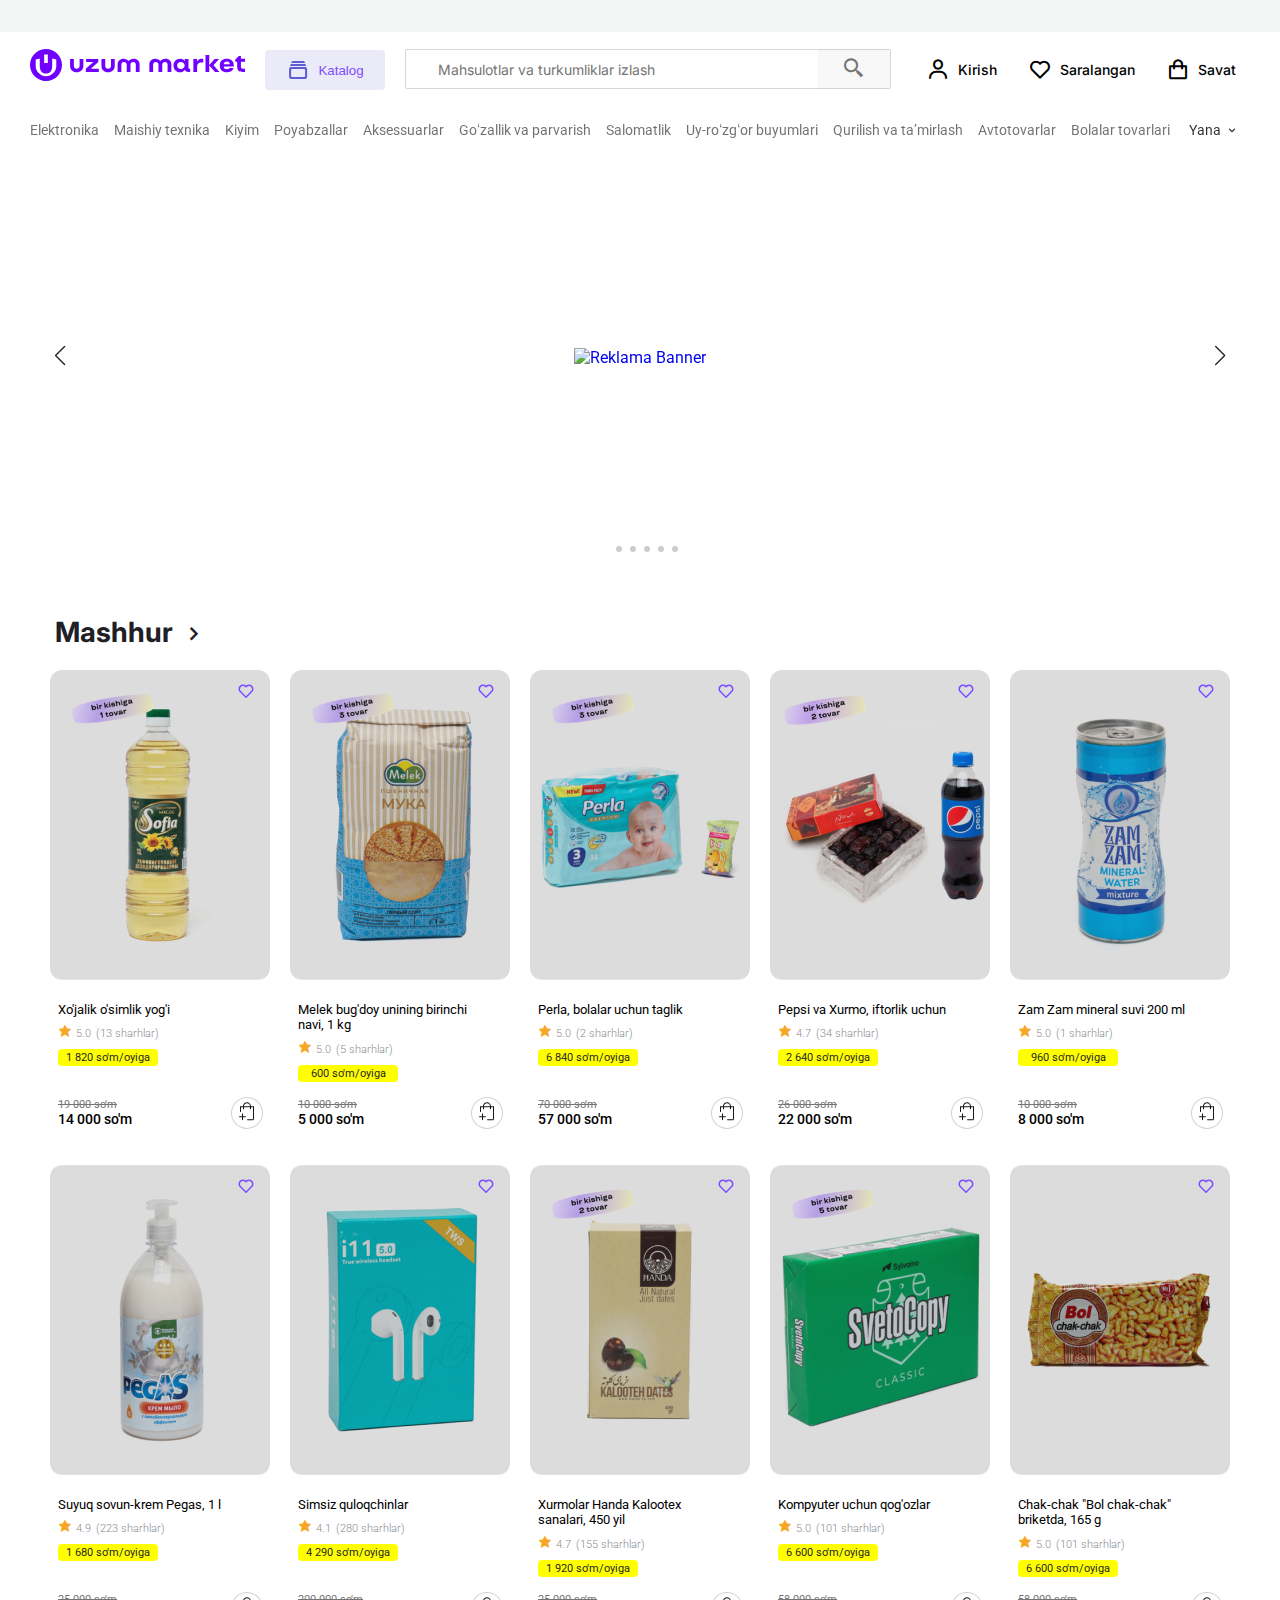
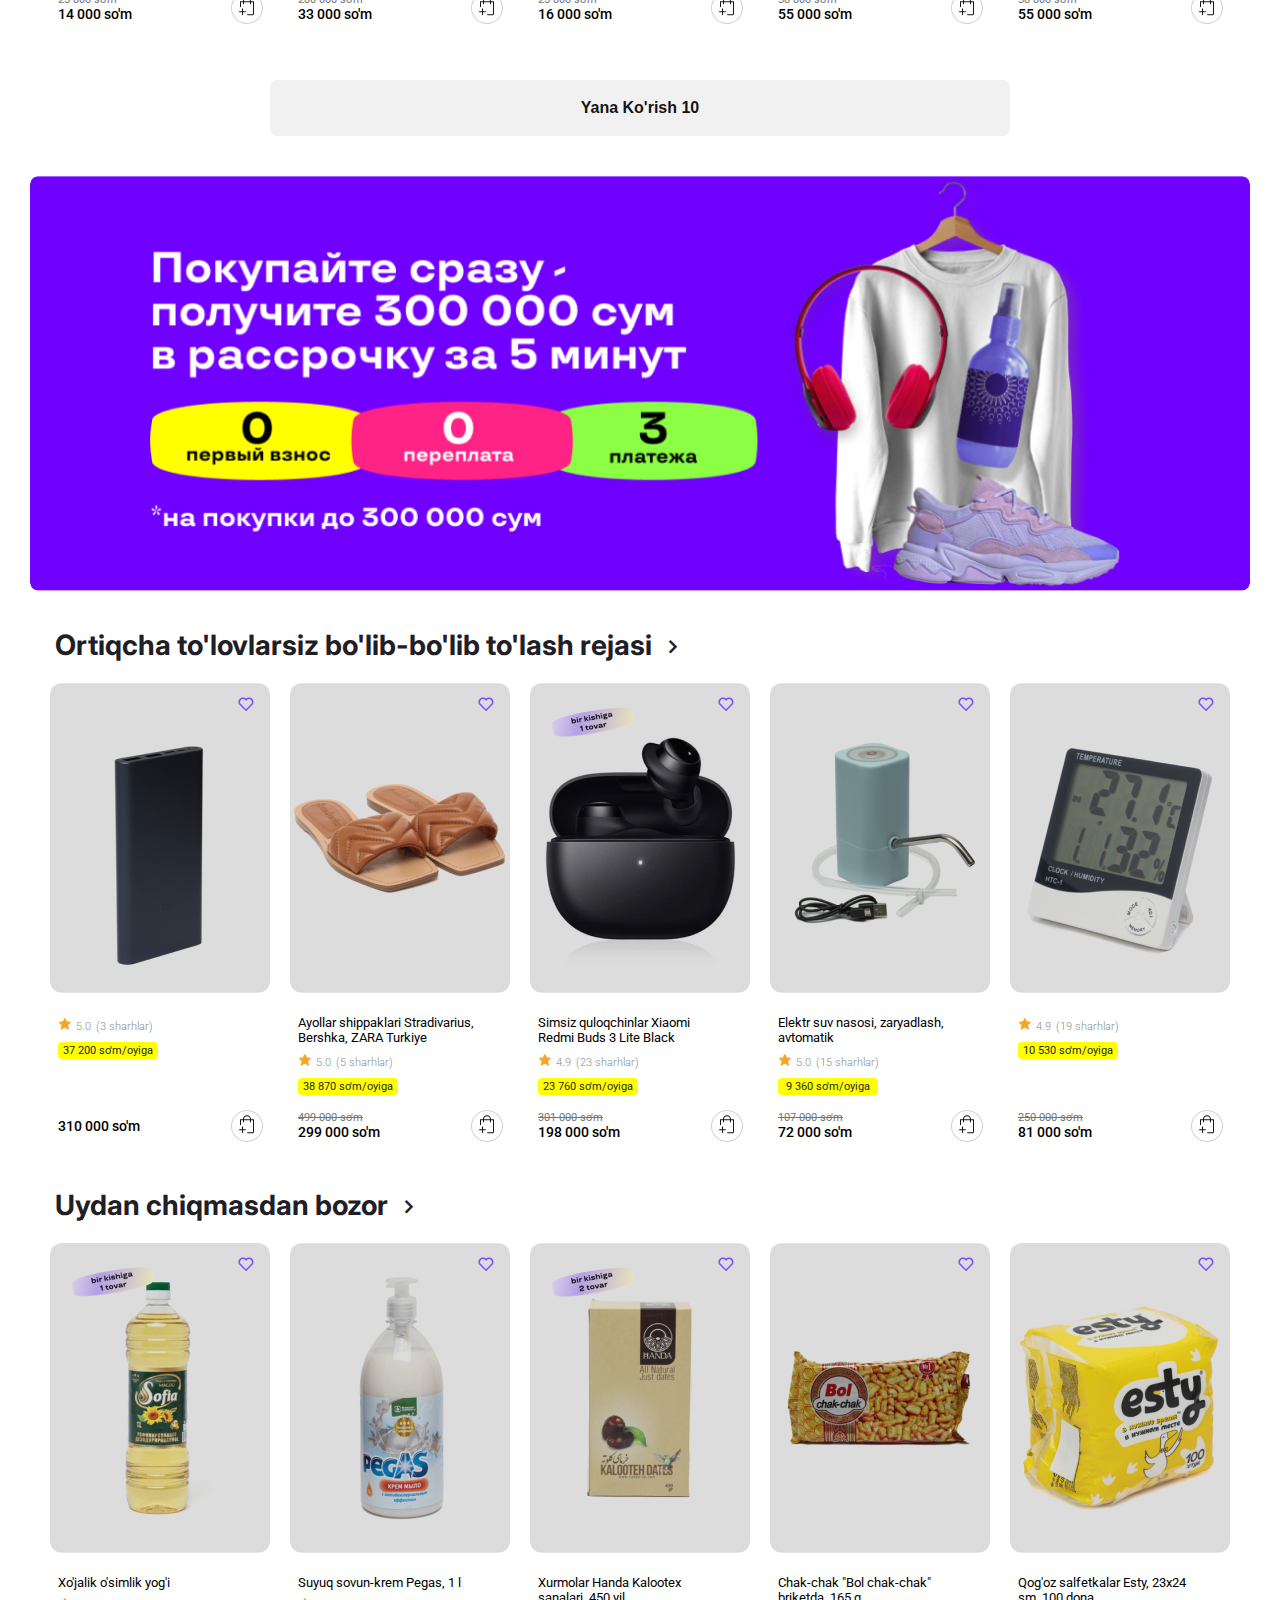
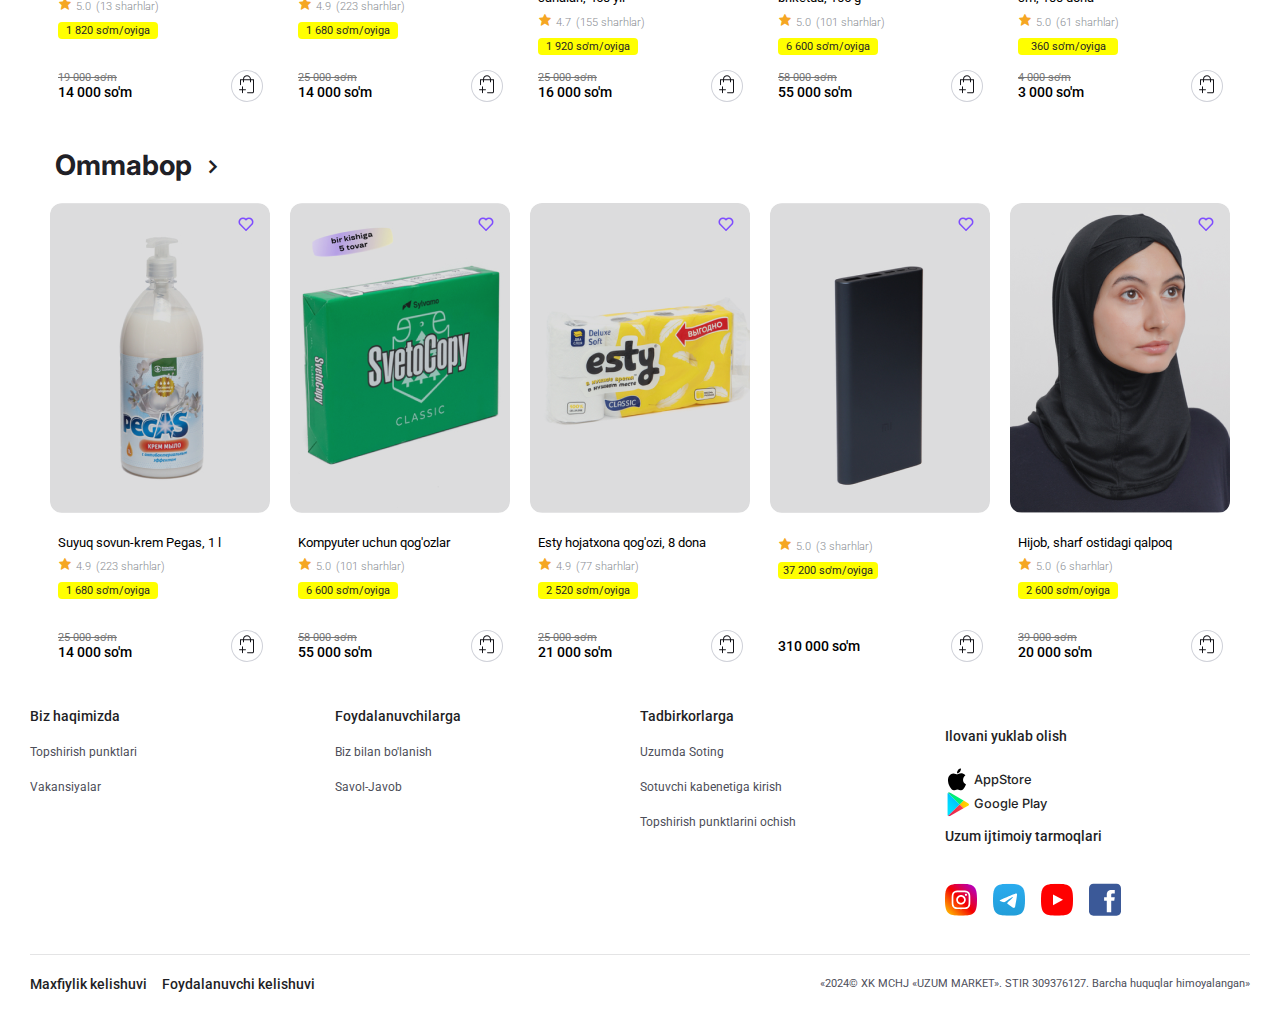
==== index.html @ 47f505bb "karzinka qismi qilinmoqda" ====
<!DOCTYPE html>
<html lang="en">

<head>
    <meta charset="UTF-8">
    <meta name="viewport" content="width=device-width, initial-scale=1.0">
    <title>Uzum Market</title>
    <link href='https://unpkg.com/boxicons@2.1.4/css/boxicons.min.css' rel='stylesheet'>
    <link rel="stylesheet" href="https://unpkg.com/swiper/swiper-bundle.min.css">
    <link rel="stylesheet" href="./styles/main.css">
    <link rel="stylesheet" href="./styles/media.css">
</head>

<body>

    <!-- Header Section -->
    <header>
        <div class="popus-container" id="popus-container"></div>
        <div class="header-top"></div>
        <div class="uzum">
            <div class="uzumlogo-box">
                <svg width="32" height="32" viewBox="0 0 32 32" fill="none" xmlns="http://www.w3.org/2000/svg">
                    <path
                        d="M31.9896 16.0053C31.9889 19.1704 31.0498 22.2643 29.2912 24.8955C27.5326 27.5268 25.0334 29.5772 22.1098 30.7875C19.1861 31.9978 15.9693 32.3135 12.8663 31.6949C9.76323 31.0762 6.91329 29.5508 4.67692 27.3117C2.44055 25.0726 0.918218 22.2204 0.302472 19.1158C-0.313274 16.0111 0.00522363 12.7936 1.21768 9.87001C2.43014 6.94646 4.4821 4.44826 7.11402 2.6914C9.74594 0.934529 12.8396 -0.00208978 16.0037 3.5011e-06C18.1047 -0.000924639 20.1854 0.412484 22.1266 1.21658C24.0679 2.02068 25.8316 3.1997 27.317 4.68621C28.8023 6.17271 29.9802 7.93754 30.7831 9.87977C31.5861 11.822 31.9985 13.9035 31.9966 16.0053H31.9896ZM17.8304 5.5597C17.2309 5.50326 16.6173 5.47856 15.9966 5.47856C15.3759 5.47856 14.7658 5.50326 14.1663 5.5597V14.0933H17.8304V5.5597ZM26.2942 10.5338C24.9588 10.0949 23.5942 9.7507 22.2104 9.5037V16.672C22.2104 21.8296 20.0239 24.5424 15.9931 24.5424C11.9622 24.5424 9.78284 21.8296 9.78284 16.672V9.5037C8.39803 9.75113 7.03226 10.0953 5.69556 10.5338V16.7108C5.67024 18.0799 5.91792 19.4402 6.42414 20.7124C6.93035 21.9845 7.68495 23.143 8.64384 24.1201C9.60273 25.0973 10.7467 25.8734 12.0088 26.4033C13.271 26.9331 14.6261 27.206 15.9949 27.206C17.3637 27.206 18.7187 26.9331 19.9809 26.4033C21.2431 25.8734 22.387 25.0973 23.3459 24.1201C24.3048 23.143 25.0594 21.9845 25.5656 20.7124C26.0718 19.4402 26.3195 18.0799 26.2942 16.7108V10.5338Z"
                        fill="#7000FF" />
                </svg>
            </div>
            <div class="uzum-mobile-text-box">
                <h3 class="mobile__title">Uzum Market</h3>
                <p class="mobile__text">Ilovani yuklab olish</p>
            </div>
            <a class="mobile__link" href="#">
                Yuklab Olish
            </a>
            <p></p>
        </div>
        <nav class="navbarBox page__size" id="navbarBox">
            <div class="nav__wrapper">
                <div class="uzumLogo">
                    <a href="./index.html">
                        <svg width="215" height="32" viewBox="0 0 215 32" fill="none"
                            xmlns="http://www.w3.org/2000/svg">
                            <g clip-path="url(#clip0_1_6827)">
                                <mask id="mask0_1_6827" style="mask-type:luminance" maskUnits="userSpaceOnUse" x="0"
                                    y="0" width="215" height="32">
                                    <path d="M215 0H0V32H215V0Z" fill="white" />
                                </mask>
                                <g mask="url(#mask0_1_6827)">
                                    <path
                                        d="M184.63 9.9482H189.047L183.466 16.2628L189.509 22.9514H185.081L179.25 16.5839V22.9514H175.5V5.92307H179.25V16.0406L184.63 9.9482Z"
                                        fill="#7000FF" />
                                    <path
                                        d="M167.097 12.7422V9.94467H163.347V22.9479H167.097V17.2047C167.097 14.9787 168.713 13.55 170.769 13.55H173.221V9.66951H171.38C169.101 9.68009 167.453 11.6133 167.097 12.7422Z"
                                        fill="#7000FF" />
                                    <path fill-rule="evenodd" clip-rule="evenodd"
                                        d="M158.496 9.94467V18.383C158.496 19.5189 158.817 19.7976 159.576 19.7941H160.169V22.9479H158.02C157.307 22.9842 156.603 22.7825 156.017 22.3744C155.431 21.9663 154.998 21.375 154.785 20.6937C153.872 22.3235 151.963 23.2513 149.882 23.2513C145.945 23.2513 143.426 19.847 143.507 16.4322C143.507 13.0561 145.733 9.69067 150.069 9.69067C152.587 9.69067 154.006 10.7913 154.813 11.9943L154.785 9.94467H158.496ZM147.127 16.471C147.127 18.5276 148.732 19.9987 150.848 19.9987C153.05 19.9987 154.641 18.51 154.641 16.471C154.641 14.4319 153.05 12.9891 150.848 12.9891C148.718 12.9891 147.127 14.4143 147.127 16.471Z"
                                        fill="#7000FF" />
                                    <path
                                        d="M130.328 12.1178C131.217 10.6608 133.005 9.6942 135.376 9.6942C139.408 9.6942 141.341 12.2377 141.341 15.388V22.9408H137.591V15.9065C137.591 14.4214 136.73 13.0843 134.928 13.0843C133.125 13.0843 132.236 14.3543 132.236 15.8642V22.962H128.472V15.8748C128.472 14.3649 127.527 13.0949 125.713 13.0949C123.9 13.0949 123.103 14.4214 123.103 15.9171V22.9514H119.353V15.388C119.353 12.2377 121.406 9.6942 125.424 9.6942C127.463 9.6942 129.424 10.6608 130.328 12.1178Z"
                                        fill="#7000FF" />
                                    <path fill-rule="evenodd" clip-rule="evenodd"
                                        d="M196.818 9.6942C192.497 9.6942 189.763 12.1036 189.763 16.4604C189.763 20.8171 192.493 23.2548 196.853 23.2548C203.112 23.2548 203.496 19.0215 203.496 19.0215H199.376C199.376 19.0215 199.058 20.3444 196.857 20.3444C194.458 20.3444 193.717 18.9016 193.717 17.4728H203.736C203.785 17.1386 203.812 16.8016 203.817 16.4639C203.817 12.1036 201.073 9.6942 196.818 9.6942ZM193.77 15.1763C193.77 14.118 194.476 12.6081 196.818 12.6081C199.161 12.6081 199.813 14.118 199.813 15.1763H193.77Z"
                                        fill="#7000FF" />
                                    <path
                                        d="M215 9.70126V12.721L210.915 12.7316V17.3176C210.915 19.1309 211.395 19.6988 212.679 19.6988H215V22.9831H212.679C208.943 22.9831 207.179 21.4486 207.179 17.808V12.7351H205.285V10.5761L208.904 7.12249H210.929V9.70126H215Z"
                                        fill="#7000FF" />
                                    <path
                                        d="M103.623 9.68008C101.249 9.68008 99.4606 10.6467 98.5716 12.1177C97.672 10.6467 95.7106 9.68008 93.6681 9.68008C89.6641 9.68008 87.5969 12.2377 87.5969 15.3879V22.9514H91.3504V15.9171C91.3504 14.4072 92.1441 13.0949 93.9609 13.0949C95.7777 13.0949 96.7301 14.3649 96.7301 15.8748V22.962H100.48V15.8642C100.48 14.3543 101.369 13.0843 103.172 13.0843C104.975 13.0843 105.835 14.4072 105.835 15.9065V22.9408H109.585V15.3879C109.585 12.2377 107.652 9.68008 103.623 9.68008Z"
                                        fill="#7000FF" />
                                    <path
                                        d="M68.3002 9.93408V13.0985L60.8108 19.787H68.7482V22.9514H55.8262V19.787L63.3296 13.0985H56.119V9.93408H68.3002Z"
                                        fill="#7000FF" />
                                    <path
                                        d="M78.0827 19.7729C79.8183 19.7729 80.9825 18.8169 80.9825 16.7532V9.94467H84.736V16.8943C84.736 21.4345 80.9401 23.1983 78.0933 23.1983C75.2464 23.1983 71.4541 21.4239 71.4541 16.8943V9.94467H75.2182V16.7532C75.2182 18.8169 76.347 19.7729 78.0827 19.7729Z"
                                        fill="#7000FF" />
                                    <path
                                        d="M46.7211 19.7729C48.4426 19.7729 49.6103 18.8169 49.6103 16.7532V9.94467H53.3603V16.8943C53.3603 21.4345 49.5574 23.1983 46.7352 23.1983C43.8707 23.1983 40.0925 21.4239 40.0925 16.8943V9.94467H43.846V16.7532C43.846 18.8169 44.9996 19.7729 46.7211 19.7729Z"
                                        fill="#7000FF" />
                                    <path
                                        d="M31.9896 16.0053C31.9889 19.1704 31.0498 22.2643 29.2912 24.8955C27.5326 27.5268 25.0334 29.5772 22.1098 30.7875C19.1861 31.9978 15.9693 32.3135 12.8663 31.6949C9.76317 31.0762 6.91323 29.5508 4.67686 27.3117C2.44049 25.0726 0.918157 22.2204 0.302411 19.1158C-0.313335 16.0111 0.0051626 12.7936 1.21762 9.87001C2.43008 6.94646 4.48204 4.44826 7.11396 2.6914C9.74588 0.934529 12.8396 -0.00208978 16.0037 3.5011e-06C18.1047 -0.000924639 20.1854 0.412484 22.1266 1.21658C24.0679 2.02068 25.8316 3.1997 27.317 4.68621C28.8023 6.17271 29.9802 7.93754 30.7831 9.87977C31.5861 11.822 31.9985 13.9035 31.9966 16.0053H31.9896ZM17.8304 5.5597C17.2309 5.50326 16.6173 5.47856 15.9966 5.47856C15.3759 5.47856 14.7658 5.50326 14.1663 5.5597V14.0933H17.8304V5.5597ZM26.2942 10.5338C24.9588 10.0949 23.5942 9.7507 22.2104 9.5037V16.672C22.2104 21.8296 20.0239 24.5424 15.9931 24.5424C11.9622 24.5424 9.78278 21.8296 9.78278 16.672V9.5037C8.39797 9.75113 7.0322 10.0953 5.6955 10.5338V16.7108C5.67018 18.0799 5.91786 19.4402 6.42408 20.7124C6.93029 21.9845 7.68489 23.143 8.64378 24.1201C9.60267 25.0973 10.7467 25.8734 12.0088 26.4033C13.271 26.9331 14.6261 27.206 15.9949 27.206C17.3637 27.206 18.7187 26.9331 19.9809 26.4033C21.2431 25.8734 22.387 25.0973 23.3459 24.1201C24.3048 23.143 25.0594 21.9845 25.5656 20.7124C26.0718 19.4402 26.3195 18.0799 26.2942 16.7108V10.5338Z"
                                        fill="#7000FF" />
                                </g>
                            </g>
                            <defs>
                                <clipPath id="clip0_1_6827">
                                    <rect width="215" height="32" fill="white" />
                                </clipPath>
                            </defs>
                        </svg>
                    </a>
                </div>
                <button class="btn__catalog">
                    <div class="catalogBox">
                        <div class="catolog-icon">
                            <svg width="25" height="24" viewBox="0 0 25 24" fill="none"
                                xmlns="http://www.w3.org/2000/svg">
                                <rect x="4.09" y="10" width="16" height="10" rx="1" fill="#5C5CD6" />
                                <rect x="4.09" y="10" width="16" height="10" rx="1" stroke="#5C5CD6" stroke-width="2" />
                                <rect x="5.09" y="11" width="14" height="8" rx="1" fill="#EAEAF9" />
                                <mask id="path-3-inside-1_1_4912" fill="white">
                                    <path
                                        d="M5.10001 5C5.10001 3.89543 5.99544 3 7.10001 3H17.08C18.1846 3 19.08 3.89543 19.08 5H5.10001Z" />
                                </mask>
                                <path
                                    d="M5.10001 5C5.10001 2.79086 6.89087 1 9.10001 1H15.08C17.2891 1 19.08 2.79086 19.08 5C19.08 5 18.1846 5 17.08 5H7.10001C5.99544 5 5.10001 5 5.10001 5ZM19.08 5H5.10001H19.08ZM5.10001 5V3V5ZM19.08 3V5V3Z"
                                    fill="#5C5CD6" mask="url(#path-3-inside-1_1_4912)" />
                                <mask id="path-5-inside-2_1_4912" fill="white">
                                    <path
                                        d="M4.10999 8C4.10999 6.89543 5.00542 6 6.10999 6H18.08C19.1846 6 20.08 6.89543 20.08 8H4.10999Z" />
                                </mask>
                                <path
                                    d="M4.10999 8C4.10999 6.89543 5.00542 6 6.10999 6H18.08C19.1846 6 20.08 6.89543 20.08 8H4.10999Z"
                                    fill="#5C5CD6" />
                                <path
                                    d="M4.10999 8C4.10999 5.79086 5.90085 4 8.10999 4H16.08C18.2891 4 20.08 5.79086 20.08 8C20.08 8 19.1846 8 18.08 8H6.10999C5.00542 8 4.10999 8 4.10999 8ZM20.08 8H4.10999H20.08ZM4.10999 8V6V8ZM20.08 6V8V6Z"
                                    fill="#5C5CD6" mask="url(#path-5-inside-2_1_4912)" />
                            </svg>
                        </div>
                        <p>Katalog</p>
                    </div>
                </button>
                <div class="input__products__box">
                    <label>
                        <input type="search" placeholder="Mahsulotlar va turkumliklar izlash">
                    </label>
                    <span class="search-icon">
                        <i class='bx bx-search-alt-2'></i>
                    </span>
                </div>
                <div class="account__box">
                    <button class="account__box__btn" id="account-btn">
                        <i class='bx bx-user'></i>
                        <span class="account__button__label">Kirish</span>
                    </button>
                    <button class="account__box__btn">
                        <i class='bx bx-heart'></i>
                        <span class="account__button__label">Saralangan</span>
                    </button>
                    <button class="account__box__btn" id="karzinka">
                        <i class='bx bx-shopping-bag'></i>
                        <span class="account__button__label">Savat</span>
                    </button>
                </div>
            </div>
            <div class="nav__list__box">
                <ul class="nav__list">
                    <li class="nav__item">
                        <a href="" class="nav__link">Elektronika</a>
                    </li>
                    <li class="nav__item">
                        <a href="" class="nav__link">Maishiy texnika</a>
                    </li>
                    <li class="nav__item">
                        <a href="" class="nav__link">Kiyim</a>
                    </li>
                    <li class="nav__item">
                        <a href="" class="nav__link">Poyabzallar</a>
                    </li>
                    <li class="nav__item">
                        <a href="" class="nav__link">Aksessuarlar</a>
                    </li>
                    <li class="nav__item">
                        <a href="" class="nav__link">Goʻzallik va parvarish</a>
                    </li>
                    <li class="nav__item">
                        <a href="" class="nav__link">Salomatlik</a>
                    </li>
                    <li class="nav__item">
                        <a href="" class="nav__link"> Uy-roʻzgʻor buyumlari </a>
                    </li>
                    <li class="nav__item">
                        <a href="" class="nav__link">Qurilish va taʼmirlash</a>
                    </li>
                    <li class="nav__item">
                        <a href="" class="nav__link">Avtotovarlar</a>
                    </li>
                    <li class="nav__item">
                        <a href="" class="nav__link">Bolalar tovarlari</a>
                    </li>
                    <li class="nav__item">
                        <a href="" class="nav__link">Xobbi va ijod</a>
                    </li>
                    <li class="nav__item">
                        <a href="" class="nav__link">Sport va hordiq</a>
                    </li>
                    <li class="nav__item">
                        <a href="" class="nav__link">Oziq-ovqat mahsulotlari</a>
                    </li>
                    <li class="nav__item">
                        <a href="" class="nav__link">Maishiy kimyoviy moddalar</a>
                    </li>
                    <li class="nav__item">
                        <a href="" class="nav__link">Kanselyariya tovarlari</a>
                    </li>
                    <li class="nav__item">
                        <a href="" class="nav__link">Hayvonlar uchun tovarlar</a>
                    </li>
                    <li class="nav__item">
                        <a href="" class="nav__link">Hayvonlar uchun tovarlar</a>
                    </li>
                    <li class="nav__item">
                        <a href="" class="nav__link">Dacha, bogʻ va tomorqa</a>
                    </li>
                    <li class="nav__item">
                        <a href="" class="nav__link">Reabilitatsiya uchun subsidiyalangan mahsulotlar</a>
                    </li>
                </ul>
                <div class="more">
                    <span class="more__text" id="more__nav__list">Yana</span>
                    <span class="more__icon">
                        <i class='bx bx-chevron-down'></i>
                    </span>
                </div>
            </div>
        </nav>
    </header>

    <!-- Main Section -->
    <main id="main">
        <!-- swiper sction -->
        <section class="swiper__container page__size" id="swiper-banner">
            <div class="swiper BannerSwiper">
                <div class="swiper-wrapper">
                    <div class="swiper-slide bannerSwiper-slide">
                        <a href="#">
                            <img src="./images/bannerlar/main_page_banner.jpg.png" alt="Reklama Banner">
                        </a>
                    </div>
                    <div class="swiper-slide">
                        <a href="#">
                            <img src="./images/bannerlar/main_page_banner.jpg.png" alt="Reklama Banner">
                        </a>
                    </div>
                    <div class="swiper-slide">
                        <a href="#">
                            <img src="./images/bannerlar/main_page_banner.jpg.png" alt="Reklama Banner">
                        </a>
                    </div>
                    <div class="swiper-slide">
                        <a href="#">
                            <img src="./images/bannerlar/main_page_banner.jpg.png" alt="Reklama Banner">
                        </a>
                    </div>
                    <div class="swiper-slide">
                        <a href="#">
                            <img src="./images/bannerlar/main_page_banner.jpg.png" alt="Reklama Banner">
                        </a>
                    </div>
                    <div class="swiper-slide">
                        <a href="#">
                            <img src="./images/bannerlar/main_page_banner.jpg.png" alt="Reklama Banner">
                        </a>
                    </div>
                </div>
                <div class="swiper-pagination"></div>
                <div class="swiper-button-prev"> </div>
                <div class="swiper-button-next"> </div>
            </div>
        </section>
        <!-- Papulyarni Section -->
        <section class="popular__section page__size">
            <div class="title__box">
                <a class="title__link" href="#">
                    Mashhur
                    <i class='bx bx-chevron-right'></i>
                </a>
            </div>
            <div class="product__list" id="popular-container"></div>
            <div class="more__product__box">
                <button class="more__product__btn">
                    <span class="more__product__text">
                        Yana Ko'rish 10
                    </span>
                </button>
            </div>
        </section>
        <!--  -->
        <section class="wrapper">
            <!-- Banner -->
            <div class="banner-wrapper page__size">
                <div class="banner-image">
                    <a href="#">
                        <img src="./Images/bannerlar/bo'lib-to'lash-banner.png" alt="Bo'lib to'lash">
                    </a>
                </div>
            </div>
            <!--  -->
            <div class="carousel-offer page__size">
                <div class="title__box">
                    <a class="title__link" href="#">
                        Ortiqcha to'lovlarsiz bo'lib-bo'lib to'lash rejasi
                        <i class='bx bx-chevron-right'></i>
                    </a>
                </div>
                <div class="mySwiper">
                    <div class="product__list mySwiper-wrapper" id="bolibTolash-container"></div>
                    <!-- <div class="swiper-button-prev"> </div>
                    <div class="swiper-button-next"> </div> -->
                </div>
            </div>
            <!--  -->
            <div class="carousel-offer page__size">
                <div class="title__box">
                    <a class="title__link" href="#">
                        Uydan chiqmasdan bozor
                        <i class='bx bx-chevron-right'></i>
                    </a>
                </div>
                <div class="mySwiper">
                    <div class="product__list mySwiper-wrapper" id="uydaSavdo-container"></div>
                    <!-- <div class="swiper-button-prev"> </div>
                    <div class="swiper-button-next"> </div> -->
                </div>
            </div>
            <!--  -->
            <div class="carousel-offer page__size">
                <div class="title__box">
                    <a class="title__link" href="#">
                        Ommabop
                        <i class='bx bx-chevron-right'></i>
                    </a>
                </div>
                <div class="mySwiper">
                    <div class="product__list mySwiper-wrapper" id="omabob-container"></div>
                    <!-- <div class="swiper-button-prev"> </div>
                    <div class="swiper-button-next"> </div> -->
                </div>
            </div>
        </section>
    </main>

    <!-- footer section -->
    <footer class="page__size">
        <div class="footer-wrapper">
            <ul class="footer-list-box">
                <li class="footer-list-item">
                    <p class="footer-item-link footer-title-link">
                        Biz haqimizda
                    </p>
                </li>
                <li class="footer-list-item">
                    <a class="footer-item-link" href="#">
                        Topshirish punktlari
                    </a>
                </li>
                <li class="footer-list-item">
                    <a class="footer-item-link" href="#">
                        Vakansiyalar
                    </a>
                </li>
            </ul>
            <ul class="footer-list-box">
                <li class="footer-list-item">
                    <p class="footer-item-link footer-title-link">
                        Foydalanuvchilarga
                    </p>
                </li>
                <li class="footer-list-item">
                    <a class="footer-item-link" href="#">Biz bilan bo'lanish</a>
                </li>
                <li class="footer-list-item">
                    <a class="footer-item-link" href="#">Savol-Javob</a>
                </li>
            </ul>
            <ul class="footer-list-box">
                <li class="footer-list-item">
                    <p class="footer-item-link footer-title-link">
                        Tadbirkorlarga
                    </p>
                </li>
                <li class="footer-list-item">
                    <a class="footer-item-link" href="#">
                        Uzumda Soting
                    </a>
                </li>
                <li class="footer-list-item">
                    <a class="footer-item-link" href="#">
                        Sotuvchi kabenetiga kirish
                    </a>
                </li>
                <li class="footer-list-item">
                    <a class="footer-item-link" href="#">
                        Topshirish punktlarini ochish
                    </a>
                </li>
            </ul>
            <div class="footer-list-box network-box">
                <div class="footer-network-item mobile-store-box">
                    <p class="footer-item-link footer-title-link yuklab-olish">
                        Ilovani yuklab olish
                    </p>
                    <div class="stores">
                        <a class="footer-network-link" href="#">
                            <span class="mobile-store">
                                <svg width="24" height="25" viewBox="0 0 24 25" fill="none"
                                    xmlns="http://www.w3.org/2000/svg">
                                    <g clip-path="url(#clip0_1_4854)">
                                        <path
                                            d="M14.961 3.77933C15.6409 2.84556 16.1022 1.59177 15.9805 0.310547C14.9853 0.364888 13.7709 1.03153 13.0678 1.96604C12.4364 2.7663 11.8777 4.07258 12.0233 5.30009C13.1405 5.40651 14.2566 4.6869 14.961 3.77933Z"
                                            fill="black" />
                                        <path
                                            d="M16.3801 5.31791C14.559 5.20805 13.0106 6.36459 12.141 6.36459C11.2709 6.36459 9.93914 5.37327 8.49877 5.39998C6.62405 5.42787 4.88452 6.50133 3.93317 8.20863C1.97642 11.624 3.41678 16.6903 5.31962 19.472C6.24369 20.8482 7.35733 22.3635 8.82474 22.3091C10.2112 22.254 10.7546 21.3999 12.4399 21.3999C14.124 21.3999 14.6135 22.3091 16.0811 22.2815C17.6031 22.254 18.5546 20.9047 19.4787 19.5271C20.5387 17.9583 20.9727 16.4435 21 16.3604C20.9727 16.3328 18.0652 15.2033 18.0382 11.8162C18.0108 8.98023 20.321 7.63125 20.4297 7.54759C19.1251 5.59359 17.0867 5.37327 16.3801 5.31791Z"
                                            fill="black" />
                                    </g>
                                    <defs>
                                        <clipPath id="clip0_1_4854">
                                            <rect width="24" height="24" fill="white"
                                                transform="translate(0 0.310547)" />
                                        </clipPath>
                                    </defs>
                                </svg>
                            </span>
                            AppStore
                        </a>
                        <a class="footer-network-link" href="#">
                            <span class="mobile-store">
                                <svg width="25" height="25" viewBox="0 0 25 25" fill="none"
                                    xmlns="http://www.w3.org/2000/svg">
                                    <g clip-path="url(#clip0_1_4860)">
                                        <path
                                            d="M3.02656 0.710938C2.74662 0.990871 2.56 1.45743 2.56 2.0173V22.6392C2.56 23.199 2.74662 23.6656 3.02656 23.9455L3.11987 24.0389L14.6905 12.4682L3.02656 0.710938Z"
                                            fill="url(#paint0_linear_1_4860)" />
                                        <path
                                            d="M18.5163 16.2936L14.6905 12.4679L18.5163 8.54883L23.0885 11.1615C24.3949 11.908 24.3949 13.121 23.0885 13.8675L18.5163 16.2936Z"
                                            fill="url(#paint1_linear_1_4860)" />
                                        <path
                                            d="M18.5163 16.2945L14.6905 12.4688L3.02655 23.9462C3.49311 24.4127 4.14629 24.4127 4.98609 24.0395L18.5163 16.2945Z"
                                            fill="url(#paint2_linear_1_4860)" />
                                        <path
                                            d="M18.5163 8.54877L4.89278 0.617286C4.14629 0.150728 3.3998 0.244039 3.02655 0.710597L14.6905 12.4678L18.5163 8.54877Z"
                                            fill="url(#paint3_linear_1_4860)" />
                                    </g>
                                    <defs>
                                        <linearGradient id="paint0_linear_1_4860" x1="13.596" y1="1.80194" x2="-2.06386"
                                            y2="17.4619" gradientUnits="userSpaceOnUse">
                                            <stop stop-color="#00A0FF" />
                                            <stop offset="0.00657445" stop-color="#00A1FF" />
                                            <stop offset="0.2601" stop-color="#00BEFF" />
                                            <stop offset="0.5122" stop-color="#00D2FF" />
                                            <stop offset="0.7604" stop-color="#00DFFF" />
                                            <stop offset="1" stop-color="#00E3FF" />
                                        </linearGradient>
                                        <linearGradient id="paint1_linear_1_4860" x1="24.8258" y1="12.3382" x2="2.2473"
                                            y2="12.3382" gradientUnits="userSpaceOnUse">
                                            <stop stop-color="#FFE000" />
                                            <stop offset="0.4087" stop-color="#FFBD00" />
                                            <stop offset="0.7754" stop-color="#FFA500" />
                                            <stop offset="1" stop-color="#FF9C00" />
                                        </linearGradient>
                                        <linearGradient id="paint2_linear_1_4860" x1="16.4209" y1="14.4802"
                                            x2="-4.81525" y2="35.7164" gradientUnits="userSpaceOnUse">
                                            <stop stop-color="#FF3A44" />
                                            <stop offset="1" stop-color="#C31162" />
                                        </linearGradient>
                                        <linearGradient id="paint3_linear_1_4860" x1="0.0636334" y1="-6.16114"
                                            x2="9.54651" y2="3.32164" gradientUnits="userSpaceOnUse">
                                            <stop stop-color="#32A071" />
                                            <stop offset="0.0685" stop-color="#2DA771" />
                                            <stop offset="0.4762" stop-color="#15CF74" />
                                            <stop offset="0.8009" stop-color="#06E775" />
                                            <stop offset="1" stop-color="#00F076" />
                                        </linearGradient>
                                        <clipPath id="clip0_1_4860">
                                            <rect width="24" height="24" fill="white"
                                                transform="translate(0.559998 0.310547)" />
                                        </clipPath>
                                    </defs>
                                </svg>

                            </span>
                            Google Play
                        </a>
                    </div>
                </div>
                <div class="footer-network-item mobile-store-box footer-social-network">
                    <p class="footer-item-link footer-title-link ">
                        Uzum ijtimoiy tarmoqlari
                    </p>
                    <div class="stores">
                        <a class="footer-network-messengers" href="#">
                            <svg width="32" height="33" viewBox="0 0 32 33" fill="none"
                                xmlns="http://www.w3.org/2000/svg">
                                <g clip-path="url(#clip0_1_4869)">
                                    <path
                                        d="M16 0.810547C29.3333 0.810547 32 3.47721 32 16.8105C32 30.1439 29.3333 32.8105 16 32.8105C2.66667 32.8105 0 30.1439 0 16.8105C0 3.47721 2.66667 0.810547 16 0.810547Z"
                                        fill="url(#paint0_linear_1_4869)" />
                                    <path fill-rule="evenodd" clip-rule="evenodd"
                                        d="M15.9998 9.15816C18.4921 9.15816 18.7869 9.16783 19.7713 9.21263C20.6812 9.2541 21.1754 9.40603 21.5044 9.53383C21.9401 9.70316 22.2509 9.90543 22.5777 10.2318C22.9045 10.5586 23.1067 10.8694 23.2757 11.3051C23.4035 11.6341 23.5554 12.1283 23.5969 13.0382C23.6417 14.0222 23.6513 14.3175 23.6513 16.8097C23.6513 19.302 23.6417 19.5968 23.5969 20.5812C23.5554 21.4911 23.4035 21.9853 23.2757 22.3143C23.1064 22.75 22.9041 23.0608 22.5777 23.3876C22.2509 23.7144 21.9401 23.9166 21.5044 24.0856C21.1754 24.2134 20.6812 24.3653 19.7713 24.4068C18.7873 24.4516 18.4921 24.4612 15.9998 24.4612C13.5076 24.4612 13.2123 24.4516 12.2283 24.4068C11.3184 24.3653 10.8242 24.2134 10.4952 24.0856C10.0595 23.9163 9.74866 23.714 9.42192 23.3876C9.09519 23.0608 8.89286 22.75 8.72392 22.3143C8.59612 21.9853 8.44419 21.4911 8.40272 20.5812C8.35792 19.5972 8.34826 19.302 8.34826 16.8097C8.34826 14.3175 8.35792 14.0226 8.40272 13.0382C8.44419 12.1283 8.59612 11.6341 8.72392 11.3051C8.89326 10.8694 9.09552 10.5586 9.42192 10.2318C9.74866 9.9051 10.0595 9.70276 10.4952 9.53383C10.8242 9.40603 11.3184 9.2541 12.2283 9.21263C13.2127 9.16783 13.5076 9.15816 15.9998 9.15816ZM15.9998 7.47656C13.465 7.47656 13.1471 7.4873 12.1516 7.5329C11.1584 7.5781 10.48 7.7359 9.88612 7.9667C9.27226 8.2053 8.75172 8.5243 8.23306 9.0433C7.71439 9.56203 7.39499 10.0825 7.15679 10.696C6.92599 11.2899 6.76819 11.9683 6.72299 12.9615C6.67739 13.957 6.66666 14.2749 6.66666 16.8097C6.66666 19.3446 6.67739 19.6624 6.72299 20.6579C6.76819 21.6512 6.92599 22.3295 7.15679 22.9234C7.39539 23.5373 7.71439 24.0578 8.23339 24.5765C8.75246 25.0955 9.27259 25.4145 9.88652 25.6531C10.48 25.8839 11.1587 26.0417 12.152 26.0869C13.1475 26.1325 13.4653 26.1432 16.0002 26.1432C18.535 26.1432 18.8529 26.1325 19.8484 26.0869C20.8416 26.0417 21.5203 25.8839 22.1139 25.6531C22.7277 25.4145 23.2483 25.0955 23.7669 24.5765C24.286 24.0574 24.605 23.5373 24.8435 22.9234C25.0743 22.3299 25.2322 21.6512 25.2774 20.6579C25.3229 19.6624 25.3337 19.3446 25.3337 16.8097C25.3337 14.2749 25.3229 13.957 25.2774 12.9615C25.2322 11.9683 25.0743 11.2896 24.8435 10.696C24.605 10.0822 24.286 9.56163 23.7669 9.04296C23.2479 8.5239 22.7277 8.2049 22.1139 7.96636C21.5196 7.7359 20.8413 7.5781 19.848 7.5329C18.8525 7.4873 18.5347 7.47656 15.9998 7.47656ZM15.9998 12.0172C13.3527 12.0172 11.2073 14.163 11.2073 16.8097C11.2073 19.4564 13.3531 21.6022 15.9998 21.6022C18.6465 21.6022 20.7923 19.4564 20.7923 16.8097C20.7923 14.163 18.6469 12.0172 15.9998 12.0172ZM15.9998 19.9206C14.2815 19.9206 12.8889 18.5276 12.8889 16.8097C12.8889 15.0914 14.2819 13.6988 15.9998 13.6988C17.7177 13.6988 19.1107 15.0918 19.1107 16.8097C19.1107 18.528 17.7181 19.9206 15.9998 19.9206ZM22.102 11.8275C22.102 12.446 21.6006 12.9474 20.9821 12.9474C20.3635 12.9474 19.8621 12.446 19.8621 11.8275C19.8621 11.209 20.3635 10.7075 20.9821 10.7075C21.6006 10.7075 22.102 11.209 22.102 11.8275Z"
                                        fill="white" />
                                </g>
                                <defs>
                                    <linearGradient id="paint0_linear_1_4869" x1="28.5403" y1="4.58148" x2="3.36279"
                                        y2="29.1341" gradientUnits="userSpaceOnUse">
                                        <stop stop-color="#BA00B2" />
                                        <stop offset="0.5" stop-color="#F40000" />
                                        <stop offset="1" stop-color="#FFA800" />
                                    </linearGradient>
                                    <clipPath id="clip0_1_4869">
                                        <rect width="32" height="32" fill="white" transform="translate(0 0.810547)" />
                                    </clipPath>
                                </defs>
                            </svg>
                        </a>
                        <a class="footer-network-messengers" href="#">
                            <svg width="32" height="33" viewBox="0 0 32 33" fill="none"
                                xmlns="http://www.w3.org/2000/svg">
                                <g clip-path="url(#clip0_1_4873)">
                                    <path
                                        d="M16 0.810547C29.3333 0.810547 32 3.47722 32 16.8105C32 30.1439 29.3333 32.8105 16 32.8105C2.66667 32.8105 0 30.1439 0 16.8105C0 3.47722 2.66667 0.810547 16 0.810547Z"
                                        fill="url(#paint0_linear_1_4873)" />
                                    <path
                                        d="M7.86117 16.6758C12.5255 14.6436 15.6358 13.3039 17.192 12.6566C21.6354 10.8084 22.5587 10.4874 23.1605 10.4767C23.2929 10.4745 23.5888 10.5073 23.7805 10.6628C23.9423 10.7942 23.9869 10.9716 24.0082 11.0962C24.0295 11.2207 24.0561 11.5043 24.035 11.726C23.7942 14.2559 22.7523 20.3956 22.2223 23.2292C21.998 24.4282 21.5563 24.8302 21.1288 24.8695C20.1996 24.9551 19.4941 24.2555 18.5942 23.6656C17.186 22.7425 16.3904 22.1679 15.0235 21.2671C13.4438 20.2261 14.4679 19.6539 15.3681 18.7188C15.6037 18.4742 19.6976 14.7505 19.7768 14.4127C19.7867 14.3705 19.7959 14.213 19.7023 14.1298C19.6088 14.0467 19.4707 14.0751 19.3711 14.0977C19.2298 14.1298 16.9802 15.6167 12.6222 18.5585C11.9836 18.997 11.4052 19.2106 10.8871 19.1994C10.3158 19.1871 9.21688 18.8764 8.39993 18.6108C7.39789 18.2851 6.60154 18.113 6.6709 17.5598C6.70701 17.2716 7.10378 16.977 7.86117 16.6758Z"
                                        fill="white" />
                                </g>
                                <defs>
                                    <linearGradient id="paint0_linear_1_4873" x1="16" y1="0.810547" x2="16" y2="32.5731"
                                        gradientUnits="userSpaceOnUse">
                                        <stop stop-color="#2AABEE" />
                                        <stop offset="1" stop-color="#229ED9" />
                                    </linearGradient>
                                    <clipPath id="clip0_1_4873">
                                        <rect width="32" height="32" fill="white" transform="translate(0 0.810547)" />
                                    </clipPath>
                                </defs>
                            </svg>
                        </a>
                        <a class="footer-network-messengers" href="#">
                            <svg width="32" height="33" viewBox="0 0 32 33" fill="none"
                                xmlns="http://www.w3.org/2000/svg">
                                <g clip-path="url(#clip0_1_4877)">
                                    <path
                                        d="M16 0.810547C29.3333 0.810547 32 3.47722 32 16.8105C32 30.1439 29.3333 32.8105 16 32.8105C2.66667 32.8105 0 30.1439 0 16.8105C0 3.47722 2.66667 0.810547 16 0.810547Z"
                                        fill="#FF0000" />
                                    <path d="M12 22.1433L22 16.8099L12 11.4766V22.1433Z" fill="white" />
                                </g>
                                <defs>
                                    <clipPath id="clip0_1_4877">
                                        <rect width="32" height="32" fill="white" transform="translate(0 0.810547)" />
                                    </clipPath>
                                </defs>
                            </svg>
                        </a>
                        <a class="footer-network-messengers" href="#">
                            <svg width="32" height="33" viewBox="0 0 32 33" fill="none"
                                xmlns="http://www.w3.org/2000/svg">
                                <path
                                    d="M32 28.3661C32 30.855 30.0444 32.8105 27.5556 32.8105H4.44444C1.95556 32.8105 0 30.855 0 28.3661V5.25499C0 2.7661 1.95556 0.810547 4.44444 0.810547H27.5556C30.0444 0.810547 32 2.7661 32 5.25499V28.3661Z"
                                    fill="#3B5998" />
                                <path
                                    d="M25.2444 17.6999H22.2222V29.2554H17.7778V17.6999H15.1111V14.1443H17.7778V12.011C17.7778 8.89987 19.1111 7.0332 22.7556 7.0332H25.7778V10.5888H23.7333C22.3111 10.5888 22.2222 11.1221 22.2222 12.0999V14.1443H25.7778L25.2444 17.6999Z"
                                    fill="white" />
                            </svg>
                        </a>
                    </div>
                </div>
            </div>
        </div>
        <div class="footer-bottom">
            <div class="footer-bottom-item">
                <a class="footer-botom-link" href="#">
                    Maxfiylik kelishuvi
                </a>
                <a class="footer-botom-link" href="#">
                    Foydalanuvchi kelishuvi
                </a>
            </div>
            <div class="footer-bottom-item">
                <p class="footer-botom-text">
                    «2024© XK MCHJ «UZUM MARKET». STIR 309376127. Barcha huquqlar himoyalangan»
                </p>
            </div>
        </div>
        <div class="topBox hidden">
            <i class='bx bxs-to-top'></i>
        </div>
    </footer>
    <script src="https://unpkg.com/swiper/swiper-bundle.min.js"></script>
    <script src="./scripts/main.js"></script>
    <script src="./scripts/shop.js"></script>
    <script src="./scripts/account.js"></script>
</body>

</html>
---- styles/main.css ----
@import url('https://fonts.googleapis.com/css2?family=Inter:ital,opsz,wght@0,14..32,100..900;1,14..32,100..900&family=Roboto:ital,wght@0,100;0,300;0,400;0,500;0,700;0,900;1,100;1,300;1,400;1,500;1,700;1,900&display=swap');
@import url('https://fonts.googleapis.com/css2?family=Inter:ital,opsz,wght@0,14..32,100..900;1,14..32,100..900&display=swap');

* {
    margin: 0;
    padding: 0;
    box-sizing: border-box;
    outline: none;
}

ul,
ol {
    list-style: none;
}

a {
    text-decoration: none;
}

.hidden {
    display: none;
    overflow: hidden;
}

body {
    font-family: 'Roboto', sans-serif;
}

.page__size {
    max-width: 1240px;
    width: 100%;
    margin: 0 auto;
    padding: 0 10px;
}

header {
    max-width: 1920px;
    width: 100%;
    height: 100%;
    margin: 0 auto;
    display: flex;
    flex-direction: column;
}

header .header-top {
    display: inline-block;
    width: 100%;
    height: 32px;
    background-color: #f4f5f5;
}

.uzum {
    display: none;
    width: 100%;
    padding-right: 20px;
}

.uzumlogo-box {
    border-radius: 8px;
}

.uzum-mobile-text-box {
    display: flex;
    flex-direction: column;
}

.mobile__title {
    font-size: 14px;
    font-weight: 400;
    letter-spacing: .011rem;
    line-height: 18px;
    color: #1f2026;
}

.mobile__text {
    font-size: 11px;
    font-weight: 400;
    letter-spacing: 0.006rem;
    line-height: 16px;
    color: #4d4f59;
}

.uzumlogo-box {
    width: 36px;
    height: 36px;
    display: flex;
    align-items: center;
    justify-content: center;
    background-color: yellow;
}

.mobile__link {
    margin-left: auto;
    display: inline-block;
    width: 114px;
    height: 32px;
    background-color: #7000ff;
    border-radius: 5px;
    color: #fff;
    display: flex;
    align-items: center;
    justify-content: center;
}

header .navbarBox {
    width: 100%;
    height: 119px;
    background-color: #fff;
    display: flex;
    flex-direction: column;
    gap: 10px;
}

.navbarBox .nav__wrapper {
    width: 100%;
    margin: 17px 0;
    background-color: transparent;
    display: flex;
    gap: 20px;
    justify-content: space-between;
}

.nav__wrapper .uzumLogo a {
    width: 215px;
    height: 32px;
}

.btn__catalog {
    border: none;
    background-color: transparent;
}

.catalogBox {
    width: 120px;
    height: 40px;
    padding: 0px 16px;
    border-radius: 4px;
    background-color: #3131C41A;
    color: #7f4dff;
    display: flex;
    align-items: center;
    justify-content: center;
    gap: 8px;
    cursor: pointer;
    transition: all .4s;
}

.nav__wrapper .catalogBox:hover {
    background-color: #ceccff;

}

.catalogBox .catolog-icon {
    width: 24px;
    height: 24px;
}

.input__products__box {
    width: 496.47px;
    height: 40px;
    border: 1px solid #76797F4D;
    border-radius: 4px;
    border-radius: 2px;
    display: flex;
    justify-content: space-between;
    align-items: center;
}

.input__products__box label {
    width: 85%;
    padding: 11.5px 39px 11.5px 17px;
    cursor: text;
}

.input__products__box input[type="search"] {
    width: 100%;
    height: 17px;
    padding: 0px 15px;
    border: none;
    font-family: "Inter", sans-serif;
    font-size: 14px;
    font-weight: 400;
    line-height: 16.94px;
    text-underline-position: from-font;
    text-decoration-skip-ink: none;
    color: #757575;
    cursor: text;
}

.input__products__box .search-icon {
    display: inline-block;
    width: 15%;
    height: 40px;
    padding: 8px 25.24px;
    border-radius: 0px 4px 4px 0px;
    background: #76797F0D;
    cursor: pointer;
    display: flex;
    align-items: center;
    justify-content: center;
}


.input__products__box .search-icon i {
    font-size: 24px;
    color: #757575;
}

.account__box {
    width: 345.53px;
    height: 42px;
    display: flex;
    align-items: center;
    justify-content: center;
    gap: 15px;
    cursor: pointer;
}

.account__box .account__box__btn {
    background-color: transparent;
    border: none;
    display: flex;
    align-items: center;
    justify-content: center;
    gap: 8px;
    font-family: "Inter", sans-serif;
    font-size: 14px;
    font-weight: 500;
    line-height: 14px;
    text-underline-position: from-font;
    text-decoration-skip-ink: none;
    color: #000;
    cursor: pointer;
    padding: 8px 8px;
    transition: all .4s;
}

.account__box .account__box__btn:hover {
    background-color: #dee0e5;
    border-radius: 4px;
}

.account__box .account__box__btn i {
    font-size: 24px;
    color: #000;
}

.nav__list__box {
    width: 100%;
    height: 38px;
    display: flex;
    justify-content: space-between;
}

.nav__list__box .nav__list {
    width: 95%;
    display: flex;
    align-items: center;
    flex-wrap: wrap;
    gap: 15px;
    overflow: hidden;
}

.nav__link {
    font-family: 'Roboto', sans-serif;
    font-size: 14px;
    font-weight: 400;
    line-height: 24px;
    text-align: left;
    text-underline-position: from-font;
    text-decoration-skip-ink: none;
    color: #000000B2;
    position: relative;
    opacity: .8;
    transition: .2s opacity ease;
}

.nav__link::after {
    position: absolute;
    display: block;
    content: "";
    width: 0%;
    height: 1px;
    background-color: #000;
    transition: .3s width ease-in;
}

.nav__link:hover::after {
    width: 100%;
}

.nav__link:hover {
    opacity: 1;
}

.more {
    width: 5%;
    height: 30px;
    cursor: pointer;
}

.more .more__text {
    font-family: 'Roboto', sans-serif;
    font-size: 14px;
    font-weight: 400;
    line-height: 24px;
    text-align: left;
    text-underline-position: from-font;
    text-decoration-skip-ink: none;
    color: #000;
    opacity: .8;
    position: relative;
}

.more .more__icon i {
    font-size: 14px;
    color: #000;
    opacity: .8;
    transform: translateY(10%);
}

.more:hover .more__text,
.more__icon {
    opacity: 1;
}

/* Main Section styling start */
main {
    max-width: 1920px;
    width: 100%;
    margin: 0 auto;
}

.swiper__container {
    width: 100%;
    height: auto;
    position: relative;
}

.BannerSwiper {
    width: 100%;
    height: 413px;
    border-radius: 20px;
}

.bannerSwiper-slide {
    display: flex;
    justify-content: center;
    align-items: center;
    width: 100%;
}

.bannerSwiper-slide a img {
    width: 100%;
    height: 100%;
}

.swiper-button-next,
.swiper-button-prev {
    width: 40px;
    height: 40px;
    border-radius: 50%;
    align-items: center;
    background-color: hsla(0, 0%, 100%, .7);
}

.swiper-button-next::after,
.swiper-button-prev::after {
    font-size: 20px;
    color: rgb(31, 32, 38);
}

.swiper-pagination-bullet {
    width: 6px;
    height: 6px;
}

.swiper-pagination-bullet-active {
    background-color: hsla(0, 0%, 100%, .9);
}

/* Populyar__section stylening start */
.popular__section {
    margin-top: 50px;
}

.carousel-offer {
    width: 100%;
    height: 550px;
    overflow: hidden;
    margin: 10px auto;
}

.title__box {
    align-items: center;
    cursor: pointer;
    display: flex;
    width: max-content;
}

.title__link {
    display: inline-block;
    color: #1f2026;
    font-family: "Inter", sans-serif;
    font-size: 28px;
    font-weight: 700;
    line-height: 36px;
    margin-left: 25px;
}

.title__link i {
    position: relative;
    top: 4px;
}

.product__list {
    display: flex;
    align-items: center;
    justify-content: center;
    gap: 20px;
    flex-wrap: wrap;
    margin-top: 20px;
    transition: all .3s ease;
}

.product__list .product__item {
    width: 220px;
    padding-bottom: 8px;
    border-radius: 12px;
    background: #FFFFFF;
    transition: .3s all ease-in;
    cursor: pointer;
}

.product__list .product__item:hover {
    box-shadow: 5px 5px 10px rgba(54, 55, 64, .1);
}

.product__list .product__item:hover .product__image .image__box img {
    transform: scale(1.05);
}

.product__image {
    width: 100%;
    height: 310px;
    border-radius: 12px;
    position: relative;
    transition: .3s all ease-in;
    overflow: hidden;
}

.product__image .image__cover {
    background-color: rgba(54, 55, 64, .1);
    height: 100%;
    width: 100%;
    position: absolute;
    top: 0;
    left: 0;
    z-index: 1;
    border-radius: 12px;
}

.product__image .image__box {
    width: 100%;
    height: 100%;
}


.product__image .image__box img {
    border-radius: 8px;
    height: 100%;
    left: 0;
    object-fit: cover;
    object-position: center;
    position: absolute;
    top: 0;
    width: 100%;
    transition: all .25s;
    will-change: transform;
}

.heart__box {
    width: 24px;
    height: 24px;
    position: absolute;
    top: 12px;
    right: 9px;
    z-index: 10;
}

.heart__box .heart__hidden {
    display: none;
}

.heart__box .heart {
    color: #7f4dff;
    font-size: 18px;
}

.heart__box .bxs-heart {
    color: #7f4dff;
}

.product__content__box {
    width: 100%;
    height: 157px;
    padding: 8px;
    padding-top: 11px;
    position: relative;
}

.product__about__box {
    width: 100%;
    height: auto;
    padding-right: 19px;
    margin-top: 11px;
}

.product__about__box .conten__text {
    font-family: 'Inter' sans-serif;
    font-size: 12.8px;
    font-weight: 400;
    line-height: 15.36px;
    text-underline-position: from-font;
    text-decoration-skip-ink: none;
}

.degree__box {
    width: 100%;
    height: auto;
    margin-top: 5px;
    display: flex;
    gap: 5px;
}

.degree__value__box .bxs-star {
    font-size: 14px;
    color: #F5A623;
}

.degree__value__box .degree__value,
.comment__box .comment__number {
    font-family: 'Inter' sans-serif;
    font-size: 11.2px;
    font-weight: 300;
    line-height: 11.2px;
    text-underline-position: from-font;
    text-decoration-skip-ink: none;
    color: #8A8D93;
}

.installment__payment__box {
    width: 100px;
    height: 17px;
    margin-top: 8px;
    border-radius: 4px;
    background: #FFFF00;
    display: flex;
    align-items: center;
    justify-content: center;
}

.installment__payment__box .installment__payment {
    font-family: 'Roboto' sans-serif;
    font-size: 11px;
    font-weight: 400;
    line-height: 17px;
    text-underline-position: from-font;
    text-decoration-skip-ink: none;
    color: #1F1F26;
}

.price__box {
    width: 205px;
    height: auto;
    display: flex;
    justify-content: space-between;
    align-items: center;
    position: absolute;
    left: 8px;
    bottom: 8px;
}

.product__price {
    display: flex;
    flex-direction: column;
    align-items: start;
    gap: 0px;
}

.product__price .old__price {
    font-family: 'Inter' sans-serif;
    font-size: 11.2px;
    font-weight: 400;
    line-height: 13.44px;
    text-decoration-line: line-through;
    text-underline-position: from-font;
    text-decoration-skip-ink: none;
    color: #757575;
}

.product__price .new__price {
    font-family: 'Inter' sans-serif;
    font-size: 14px;
    font-weight: 500;
    line-height: 16.8px;
    text-underline-position: from-font;
    text-decoration-skip-ink: none;
}

.shop__box {
    width: 32px;
    height: 32px;
    border-radius: 50%;
    box-shadow: 0px 0px 0px 1px #D0D2D9 inset;
    display: flex;
    justify-content: center;
    align-items: center;
}

.shop__btn {
    border: none;
    background: transparent;
    cursor: pointer;
}

.shop__box:hover {
    background-color: #dee0e5;
}

.more__product__box {
    width: 100%;
    height: auto;
    margin-top: 40px;
    display: flex;
    align-items: center;
    justify-content: center;
}

.more__product__btn {
    width: 740px;
    height: 56px;
    border: none;
    border-radius: 8px;
    display: flex;
    align-items: center;
    justify-content: center;
    background: #76797F1A;
    transition: all .3s;
}

.more__product__btn .more__product__text {
    font-family: 'Inter' sans-serif;
    font-size: 16px;
    font-weight: 600;
    line-height: 19.36px;
    text-align: center;
    text-underline-position: from-font;
    text-decoration-skip-ink: none;
    color: #141415;
    cursor: pointer;
}

.more__product__btn:hover {
    background-color: #d0d3d9;
}

.banner-wrapper {
    margin-top: 40px;
    margin-bottom: 36px;
}

.banner-image {
    width: 100%;
    height: 415px;
    overflow: hidden;
    border-radius: 8px;
}

.banner-image img {
    width: 100%;
    height: 100%;
    border-radius: 8px;
    transition: all .2s ease;
}

.banner-wrapper:hover .banner-image img {
    transform: scale(1.05);
}

.footer-wrapper {
    display: flex;
    align-items: center;
    justify-content: space-between;
    border-bottom: 1px solid #76797F33;
    padding-bottom: 40px;
}

.footer-list-box {
    width: 310px;
    height: 207px;
    display: flex;
    flex-direction: column;
    gap: 16px;
}

.footer-item-link {
    font-family: 'Roboto', sans-serif;
    font-size: 12px;
    font-weight: 400;
    line-height: 16px;
    text-underline-position: from-font;
    text-decoration-skip-ink: none;
    color: #4D4E59;
}

.footer-title-link {
    font-size: 14px;
    font-weight: 500;
    line-height: 18px;
    color: #1F1F26;
}

.mobile-store-box {
    height: 24px;
    display: flex;
    align-items: self-start;
    gap: 23px;
    flex-direction: column;
    margin-top: 20px;
    margin-bottom: 10px;
}

.footer-network-link {
    font-family: 'Inter', sans-serif;
    font-size: 12.8px;
    font-weight: 500;
    line-height: 15.36px;
    text-align: left;
    text-underline-position: from-font;
    text-decoration-skip-ink: none;
    color: #1F1F26;
    display: flex;
    align-items: center;
}

.footer-network-link .mobile-store {
    width: 24px;
    height: 24px;
    display: inline-block;
    margin-right: 5px;
}

.footer-social-network {
    margin-top: 50px;
}

.footer-network-messengers {
    margin-top: 15px;
    width: 32px;
    height: 32px;
    display: inline-block;
    margin-right: 12px;
}

.footer-bottom {
    display: flex;
    align-items: center;
    justify-content: space-between;
    padding: 20px 0;
}

.footer-bottom-item {
    display: flex;
    align-items: center;
    justify-content: center;
    gap: 15px;
}

.footer-botom-link {
    font-family: 'Roboto', sans-serif;
    font-size: 14px;
    font-weight: 500;
    line-height: 18px;
    text-align: left;
    text-underline-position: from-font;
    text-decoration-skip-ink: none;
    color: #1F1F26;
}

.footer-botom-text {
    font-family: 'Roboto', sans-serif;
    font-size: 11px;
    font-weight: 400;
    line-height: 14px;
    text-align: left;
    text-underline-position: from-font;
    text-decoration-skip-ink: none;
    color: #4D4E59;
}

.topBox {
    position: fixed;
    right: 25px;
    bottom: 25px;
    width: 54px;
    height: 54px;
    display: flex;
    align-items: center;
    justify-content: center;
    border-radius: 50%;
    background-color: #7000ff;
    cursor: pointer;
    transition: opacity 0.3s ease, visibility 0.3s ease;
    opacity: 1;
    visibility: visible;
}

.topBox.hidden {
    opacity: 0;
    visibility: hidden;
}

.topBox i {
    color: #fff;
    font-style: 54px;
}

.karzinka-container {
    max-width: 100%;
    width: 100%;
    margin: 50px auto;
    display: flex;
    flex-direction: column;
    align-items: center;
    justify-content: center;
    gap: 10px;
}

.karzinka-container img {
    width: 128px;
    height: 128px;
    object-fit: cover;
    object-position: center;
}

.karzinka-container .karzinka-title {
    font-family: 'Inter', sans-serif;
    font-size: 1.375rem;
    font-weight: 600;
    line-height: 1.2em;
    margin-top: 24px;
}

.karzinka-container .karzinka-text {
    font-family: 'Inter', sans-serif;
    font-size: .8rem;
    font-weight: 400;
    line-height: 1.4em;
    margin-top: 16px;
}

.karzinka-container .karzinka-btn {
    background-color: #e6e8ed;
    border-radius: 4px;
    color: #1f2026;
    cursor: pointer;
    font-family: 'Inter', sans-serif;
    font-size: .875rem;
    font-weight: 500;
    height: 38px;
    padding: 7px 14px;
    border: none;
}
---- styles/media.css ----
@media (min-width:961px) and (max-width:1024px) {
    .account__button__label {
        display: none;
    }

    .page__size {
        max-width: 1000px;
        padding: 0 10px;
    }
}

/* Media 960px */

@media screen and (max-width:960px) {

    .page__size {
        width: 100%;
        padding: 0 15px;
    }

    header .header-top {
        display: none;
    }

    .uzum {
        display: flex;
        align-items: center;
        gap: 10px;
        margin: 0 auto;
        margin-top: 10px;
        width: 100%;
        margin-left: 10px;
    }

    .nav__wrapper .uzumLogo,
    .btn__catalog,
    .account__box {
        display: none;
    }

    .input__products__box {
        width: 100%;
    }

    .footer-wrapper {
        flex-wrap: wrap;
    }

    .footer-list-box {
        align-items: self-start;
    }

    .network-box {
        width: 100%;
        align-items: self-start;
        flex-direction: row;
    }

    .mobile-store-box {
        margin: 0;
        gap: 0;
    }

    .footer-social-network {
        display: flex;
        margin-top: 0;
    }

    .stores {
        display: flex;
        align-items: center;
        justify-content: start;
        gap: 5px;
    }
}
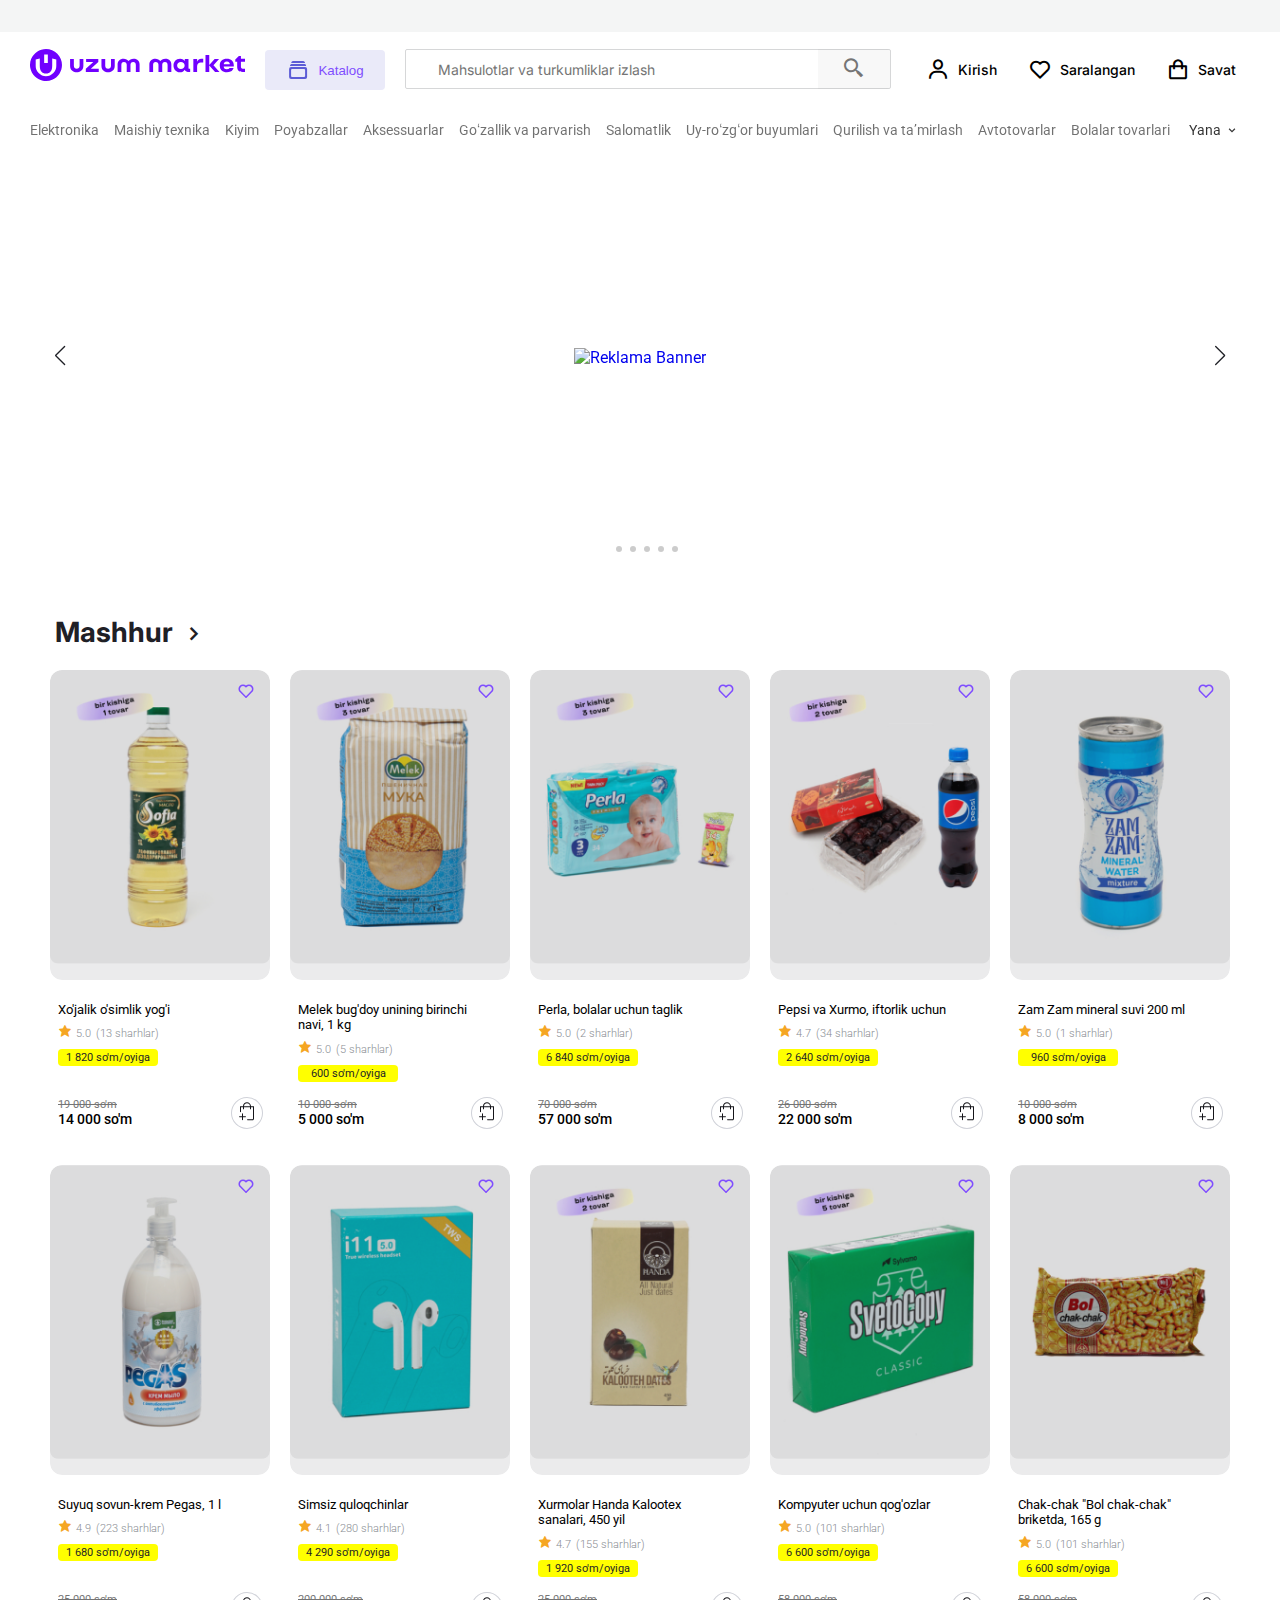
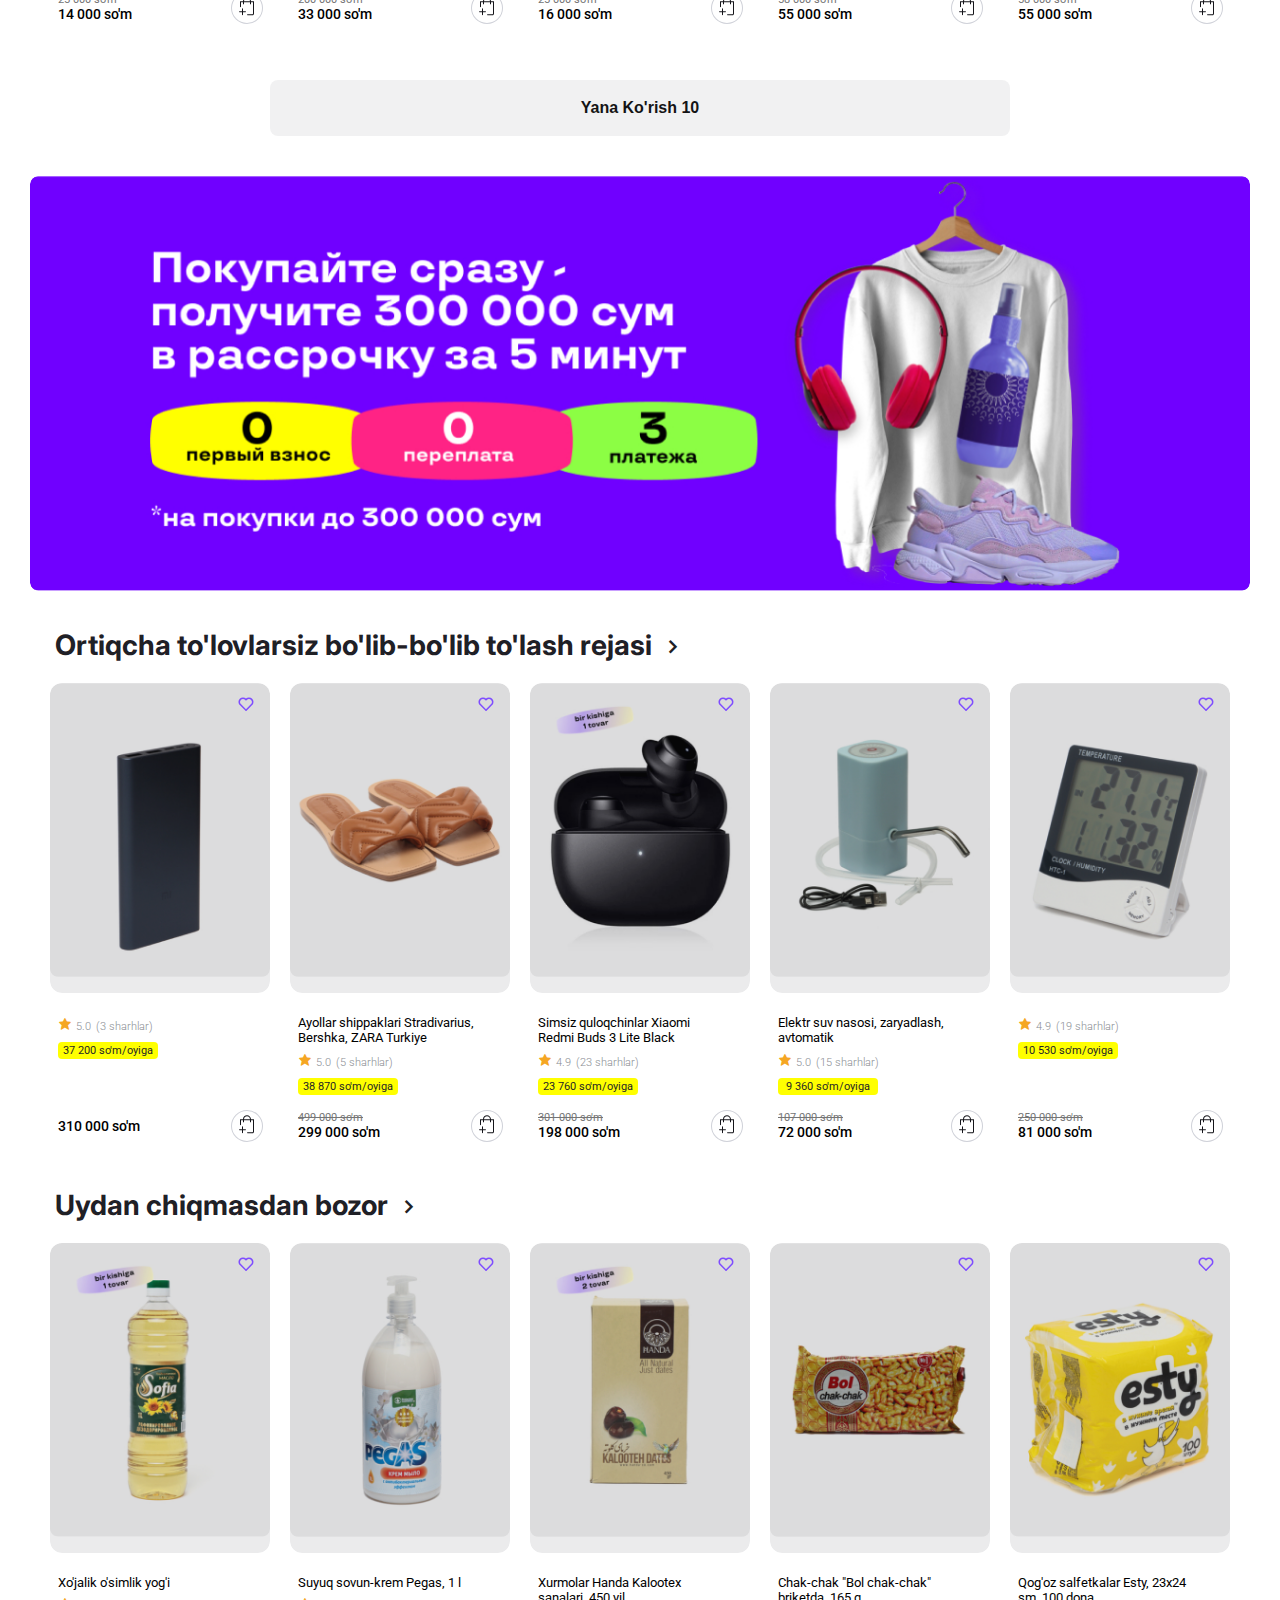
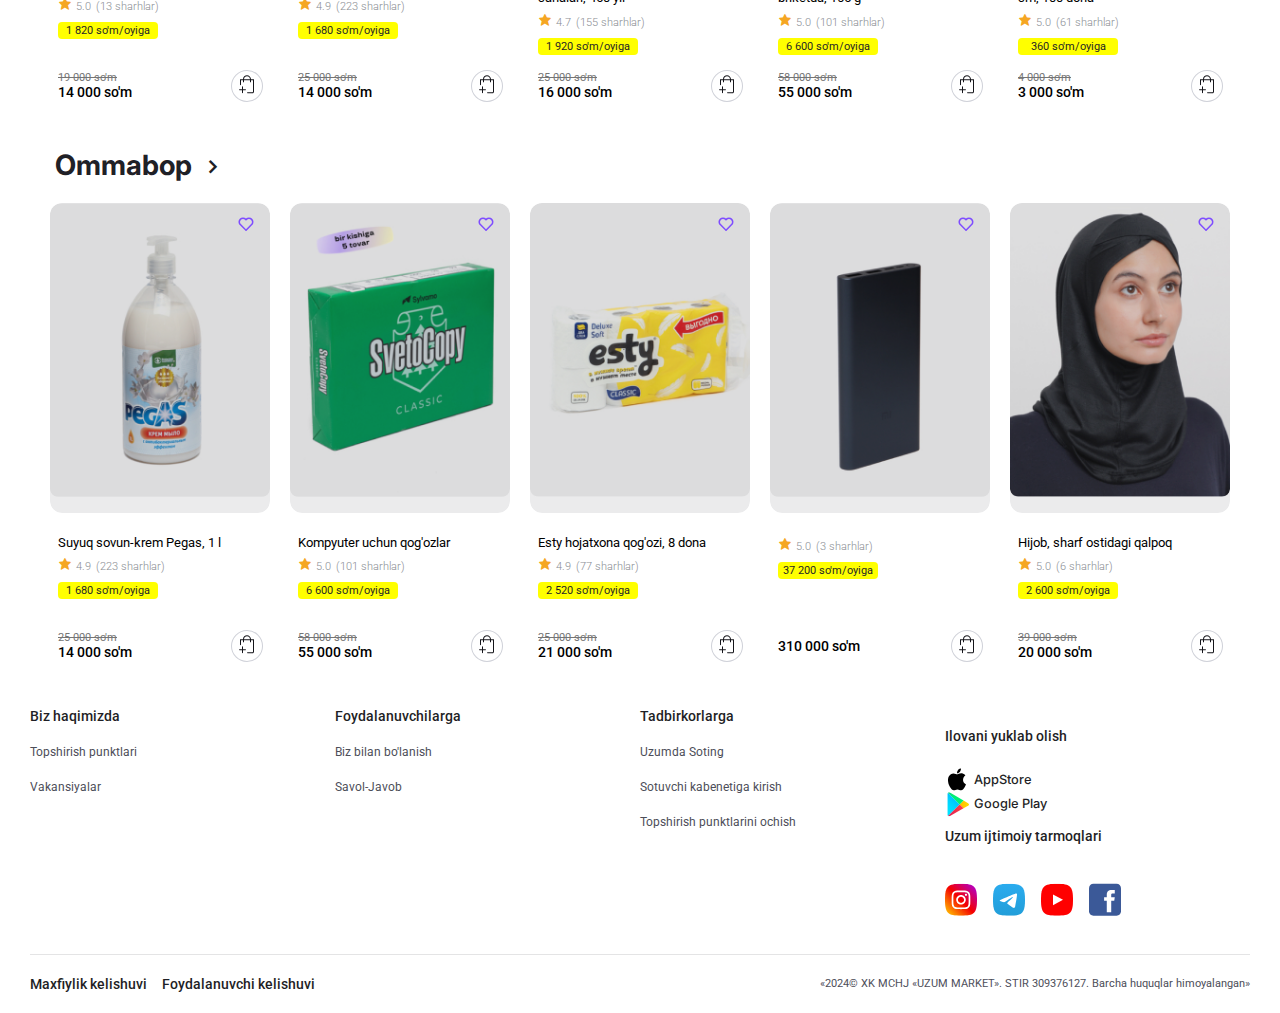
==== commit 4eb5e49c: "sign up & login qismlari qushildi" ====
--- a/index.html
+++ b/index.html
@@ -576,8 +576,6 @@
     </footer>
     <script src="https://unpkg.com/swiper/swiper-bundle.min.js"></script>
     <script src="./scripts/main.js"></script>
-    <script src="./scripts/shop.js"></script>
-    <script src="./scripts/account.js"></script>
 </body>
 
 </html>--- a/styles/main.css
+++ b/styles/main.css
@@ -181,8 +181,6 @@
     font-size: 14px;
     font-weight: 400;
     line-height: 16.94px;
-    text-underline-position: from-font;
-    text-decoration-skip-ink: none;
     color: #757575;
     cursor: text;
 }
@@ -199,7 +197,6 @@
     align-items: center;
     justify-content: center;
 }
-
 
 .input__products__box .search-icon i {
     font-size: 24px;
@@ -442,7 +439,7 @@
 
 .product__image {
     width: 100%;
-    height: 310px;
+    height: 310px !important;
     border-radius: 12px;
     position: relative;
     transition: .3s all ease-in;
@@ -468,7 +465,7 @@
 
 .product__image .image__box img {
     border-radius: 8px;
-    height: 100%;
+    /* height: 100%; */
     left: 0;
     object-fit: cover;
     object-position: center;
@@ -871,4 +868,314 @@
     height: 38px;
     padding: 7px 14px;
     border: none;
-}+}
+
+.shopping__product-box {
+    max-width: 750px;
+    width: 100%;
+    display: flex;
+    align-items: self-start;
+    flex-direction: column;
+    position: relative;
+    margin: 10px auto;
+}
+
+.my__product-title {
+    font-size: 1.5rem;
+    font-weight: 500;
+    line-height: 2rem;
+    color: #1f2026;
+}
+
+.my__product__theNumber {
+    color: #7e818c;
+    display: inline-block;
+}
+
+.my__product-box {
+    max-width: 1240px;
+    width: 100%;
+    height: auto;
+    display: flex;
+    position: relative;
+}
+
+.product__shop-box {
+    width: 100%;
+    display: flex;
+    align-items: self-start;
+    justify-content: center;
+    flex-direction: column;
+    gap: 25px;
+    padding: 16px;
+    border: 1px solid rgba(54, 55, 64, .2);
+}
+
+.shopping__product-title-box {
+    width: 100%;
+    height: 24px;
+    display: flex;
+    align-items: center;
+    justify-content: space-between;
+    position: relative;
+}
+
+.more__product {
+    display: flex;
+    align-items: center;
+    justify-content: center;
+}
+
+.delivery-text {
+    font-size: .75rem;
+    line-height: 1.125rem;
+    color: #7e818c;
+}
+
+.delivery-date-box {
+    padding: 2px 6px;
+    border: 1px solid #7000ff;
+    border-radius: 2px;
+    font-size: 0.75rem;
+    line-height: 1.125rem;
+    color: #7f4dff;
+    margin-left: 5px;
+}
+
+.cart-item {
+    max-width: 700px;
+    height: auto;
+    display: flex;
+    flex-direction: column;
+    position: relative;
+    margin-top: 25px;
+}
+
+.block-sm {
+    text-align: center;
+    width: 100%;
+    height: 1px;
+    background-color: rgba(54, 55, 64, .08);
+    display: block;
+    margin-top: 1rem;
+    margin-bottom: 24px;
+}
+
+.cart-item-box {
+    width: 100%;
+    display: flex;
+    align-items: center;
+    position: relative;
+}
+
+.cart-item-text {
+    font-family: "Inter", sans-serif;
+    font-size: 12px;
+    font-weight: 500;
+    line-height: 16px;
+    color: #7e818c;
+    margin-bottom: 2px;
+}
+
+.cart-item-date {
+    font-size: 18px;
+    font-weight: 600;
+    line-height: 22px;
+    margin-bottom: 12px;
+    color: #1f2026;
+}
+
+.btn__checkbox {
+    position: absolute;
+    top: 100px;
+    left: 0;
+}
+
+.product__image-box {
+    flex-shrink: 0;
+    height: 7.5rem;
+    margin-right: 1.15rem;
+    width: 7.5rem;
+    margin-left: 2rem;
+    border-radius: 8px;
+}
+
+.product__image-shop {
+    display: block;
+    height: 100%;
+    object-fit: contain;
+    width: 100%;
+    border-radius: 8px;
+}
+
+.product__about {
+    max-width: 210px;
+    width: 100%;
+    height: 100%;
+    display: flex;
+    flex-direction: column;
+    gap: 1rem;
+    align-content: start;
+}
+
+.product-text {
+    font-size: 1rem;
+    line-height: 1.5rem;
+    color: #1f2026;
+}
+
+.product-seller {
+    color: #7e818c;
+}
+
+.product__number-shop-box {
+    width: 7.5rem;
+    text-align: center;
+    display: flex;
+    border: 1px solid #0000001F;
+    position: relative;
+    right: 20px;
+    top: 20px;
+}
+
+.noselect {
+    width: 38px;
+    height: 38px;
+    padding: 0px 12px;
+    opacity: 0.3;
+    border: none;
+    background-color: #fff;
+}
+
+.product__number-input {
+    width: 44px;
+    height: 38px;
+    border: none;
+    text-align: center;
+}
+
+.shop-product-price {
+    width: 150px;
+    margin-right: auto;
+    text-align: right;
+}
+
+.product__delete__bnt {
+    width: 97px;
+    height: 24px;
+    border: none;
+    background-color: #fff;
+    opacity: 0.54;
+    font-size: 16px;
+    font-weight: 500;
+    cursor: pointer;
+}
+
+.product__delete__bnt i {
+    color: #41434d;
+}
+
+.product__delete__bnt span {
+    font-size: .85rem;
+    line-height: 1.125rem;
+    color: #4d4f59;
+}
+
+.product__newPrice {
+    font-size: 1.25rem;
+    font-weight: 500;
+    line-height: 1.75rem;
+    color: #1f2026;
+}
+
+.product__oldPrice {
+    font-size: .875rem;
+    line-height: 1.5rem;
+    text-decoration-line: line-through;
+    color: #7e818c;
+}
+
+.clearance__box {
+    max-width: 470px;
+    width: 100%;
+    height: 235px;
+    position: sticky;
+    top: .75rem;
+    border: 1px solid rgba(54, 55, 64, .08);
+    border-radius: 8px;
+    padding: 1rem 1.25rem 1.25rem;
+    transform: translateY(40px);
+}
+
+.clearance__title {
+    font-size: 1rem;
+    font-weight: 500;
+    line-height: 1.75rem;
+    margin-bottom: 8px;
+    color: #1f2026;
+}
+
+.clearance__price-box {
+    display: flex;
+    align-items: center;
+    justify-content: space-between;
+    margin-top: 20px;
+    margin-bottom: 10px;
+}
+
+.clearance__price-box span {
+    font-size: 14px;
+    color: #757575;
+}
+
+.deliver-box {
+    width: 100%;
+    height: 24px;
+    border: 1px solid #7000ff;
+    color: #7f4dff;
+    border-radius: 2px;
+    font-size: .75rem;
+    font-weight: 500;
+    display: flex;
+    align-items: center;
+    justify-content: center;
+}
+
+.total-price-box {
+    margin-top: 15px;
+    display: flex;
+    align-items: center;
+    justify-content: space-between;
+}
+
+.total-price-box .total-price-text {
+    font-size: .875rem;
+    line-height: 1.5rem;
+}
+
+.total-price-box .total-price {
+    font-size: 1.25rem;
+    font-weight: 500;
+}
+
+.clearance__btn-box {
+    margin-top: 25px;
+    width: 100%;
+    height: 44px;
+}
+
+.clearance__btn {
+    width: 100%;
+    height: 100%;
+    border: none;
+    background-color: #7000ff;
+    color: #fff;
+    border-radius: 12px;
+    font-family: 'Inter', sans-serif;
+    font-size: 16px;
+    font-weight: 500;
+    line-height: 20px;
+    text-align: center;
+    cursor: pointer;
+}
+
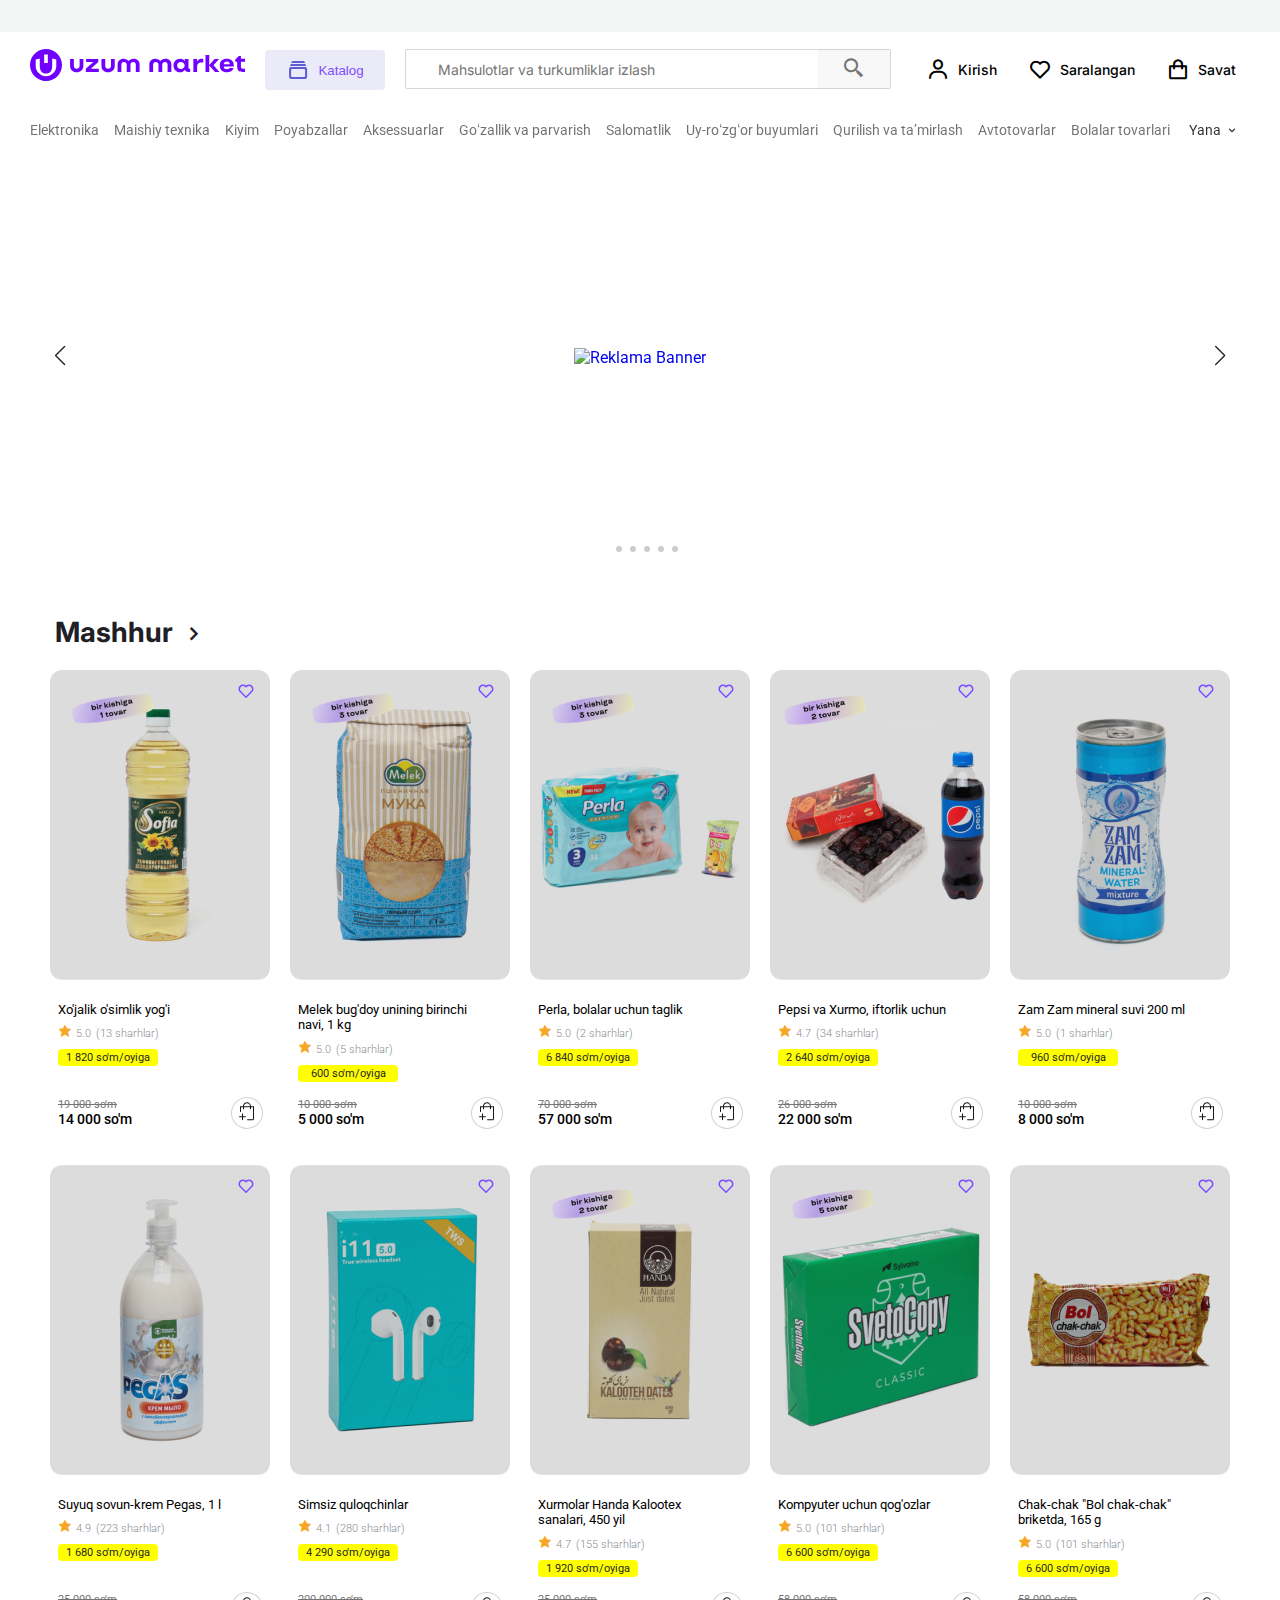
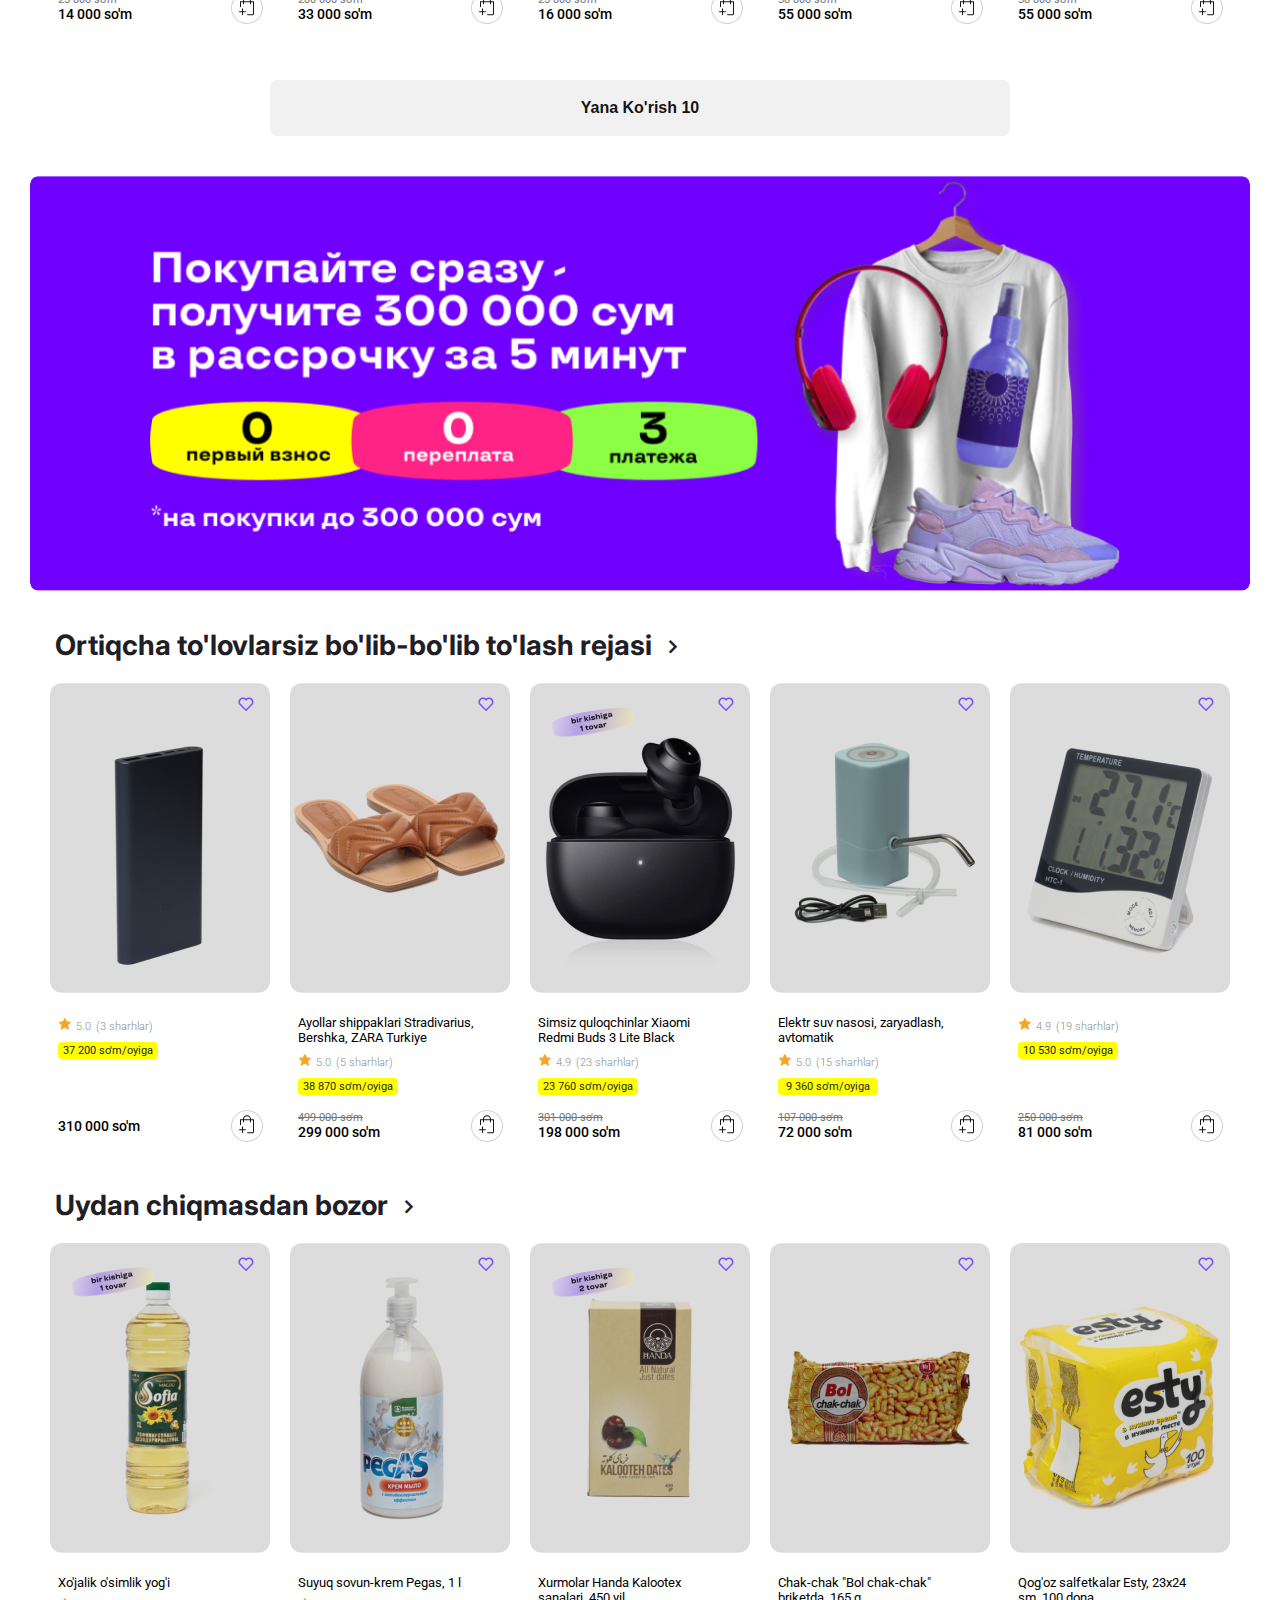
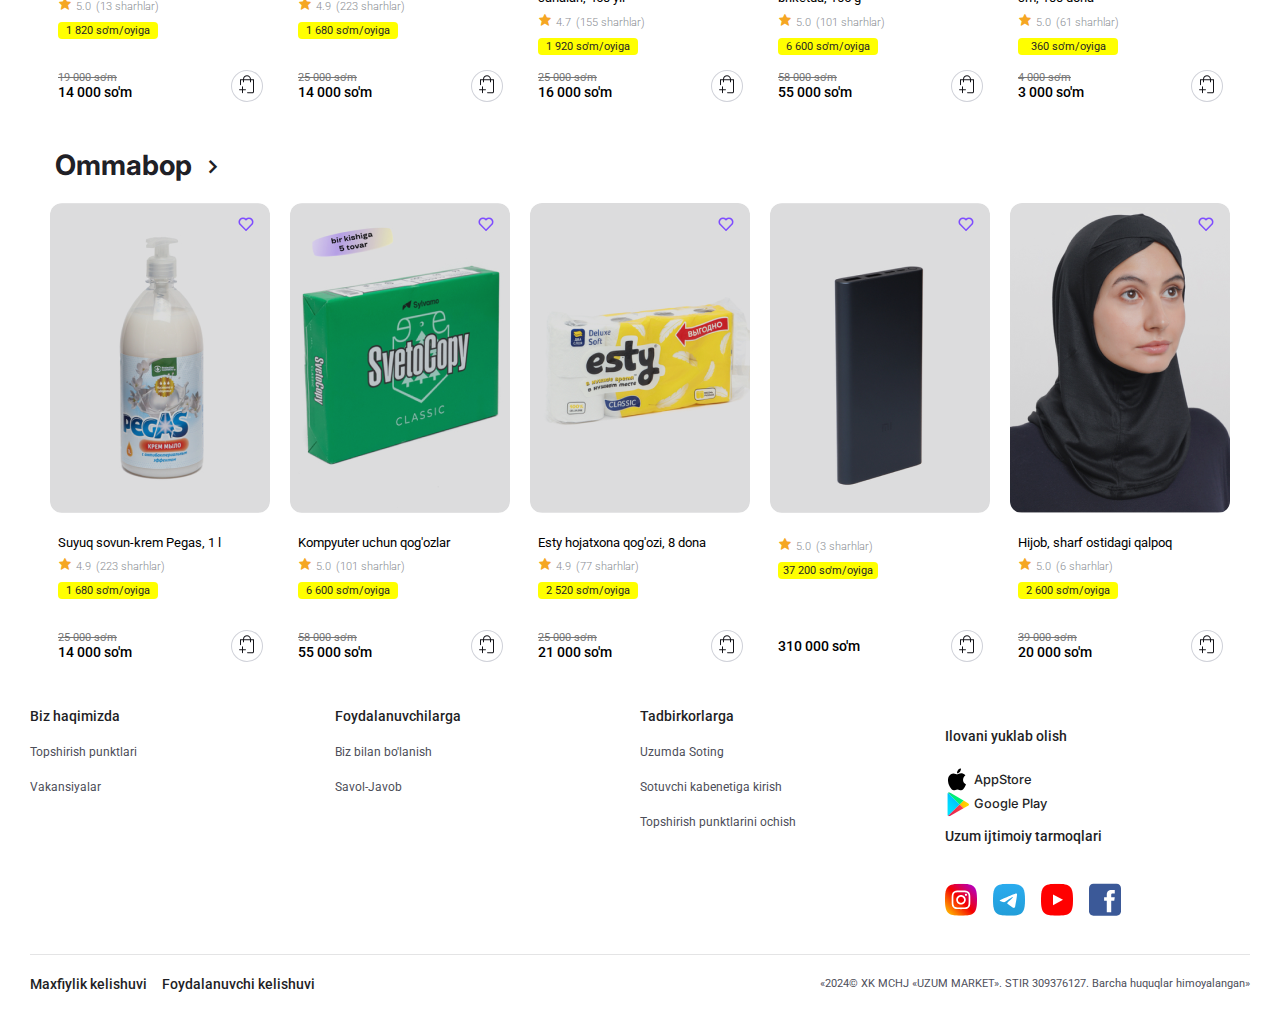
==== commit 283f7673: "Like qismi ham ishlamoqda" ====
--- a/index.html
+++ b/index.html
@@ -132,7 +132,7 @@
                         <i class='bx bx-user'></i>
                         <span class="account__button__label">Kirish</span>
                     </button>
-                    <button class="account__box__btn">
+                    <button class="account__box__btn" id="likeProducts-btn">
                         <i class='bx bx-heart'></i>
                         <span class="account__button__label">Saralangan</span>
                     </button>
--- a/styles/main.css
+++ b/styles/main.css
@@ -420,7 +420,7 @@
     transition: all .3s ease;
 }
 
-.product__list .product__item {
+.product__item {
     width: 220px;
     padding-bottom: 8px;
     border-radius: 12px;
@@ -429,11 +429,11 @@
     cursor: pointer;
 }
 
-.product__list .product__item:hover {
+.product__item:hover {
     box-shadow: 5px 5px 10px rgba(54, 55, 64, .1);
 }
 
-.product__list .product__item:hover .product__image .image__box img {
+.product__item:hover .product__image .image__box img {
     transform: scale(1.05);
 }
 
@@ -462,16 +462,15 @@
     height: 100%;
 }
 
-
 .product__image .image__box img {
     border-radius: 8px;
-    /* height: 100%; */
     left: 0;
     object-fit: cover;
     object-position: center;
     position: absolute;
     top: 0;
     width: 100%;
+    height: 100%;
     transition: all .25s;
     will-change: transform;
 }
@@ -485,6 +484,12 @@
     z-index: 10;
 }
 
+.heart__btn {
+    border: none;
+    background-color: initial;
+    cursor: pointer;
+}
+
 .heart__box .heart__hidden {
     display: none;
 }
@@ -644,6 +649,7 @@
     justify-content: center;
     background: #76797F1A;
     transition: all .3s;
+    cursor: pointer;
 }
 
 .more__product__btn .more__product__text {
@@ -823,7 +829,7 @@
     font-style: 54px;
 }
 
-.karzinka-container {
+.products-container {
     max-width: 100%;
     width: 100%;
     margin: 50px auto;
@@ -834,14 +840,14 @@
     gap: 10px;
 }
 
-.karzinka-container img {
+.products-container img {
     width: 128px;
     height: 128px;
     object-fit: cover;
     object-position: center;
 }
 
-.karzinka-container .karzinka-title {
+.products-container .product-title {
     font-family: 'Inter', sans-serif;
     font-size: 1.375rem;
     font-weight: 600;
@@ -849,7 +855,7 @@
     margin-top: 24px;
 }
 
-.karzinka-container .karzinka-text {
+.products-container .product-text {
     font-family: 'Inter', sans-serif;
     font-size: .8rem;
     font-weight: 400;
@@ -857,7 +863,7 @@
     margin-top: 16px;
 }
 
-.karzinka-container .karzinka-btn {
+.products-container .product-btn {
     background-color: #e6e8ed;
     border-radius: 4px;
     color: #1f2026;
@@ -942,8 +948,13 @@
     margin-left: 5px;
 }
 
+.shopping__product-item {
+    width: 100%;
+}
+
 .cart-item {
     max-width: 700px;
+    width: 100%;
     height: auto;
     display: flex;
     flex-direction: column;
@@ -1179,3 +1190,9 @@
     cursor: pointer;
 }
 
+.likeProduct-box {
+    height: auto;
+    padding: 10px;
+    display: flex;
+    gap: 10px;
+}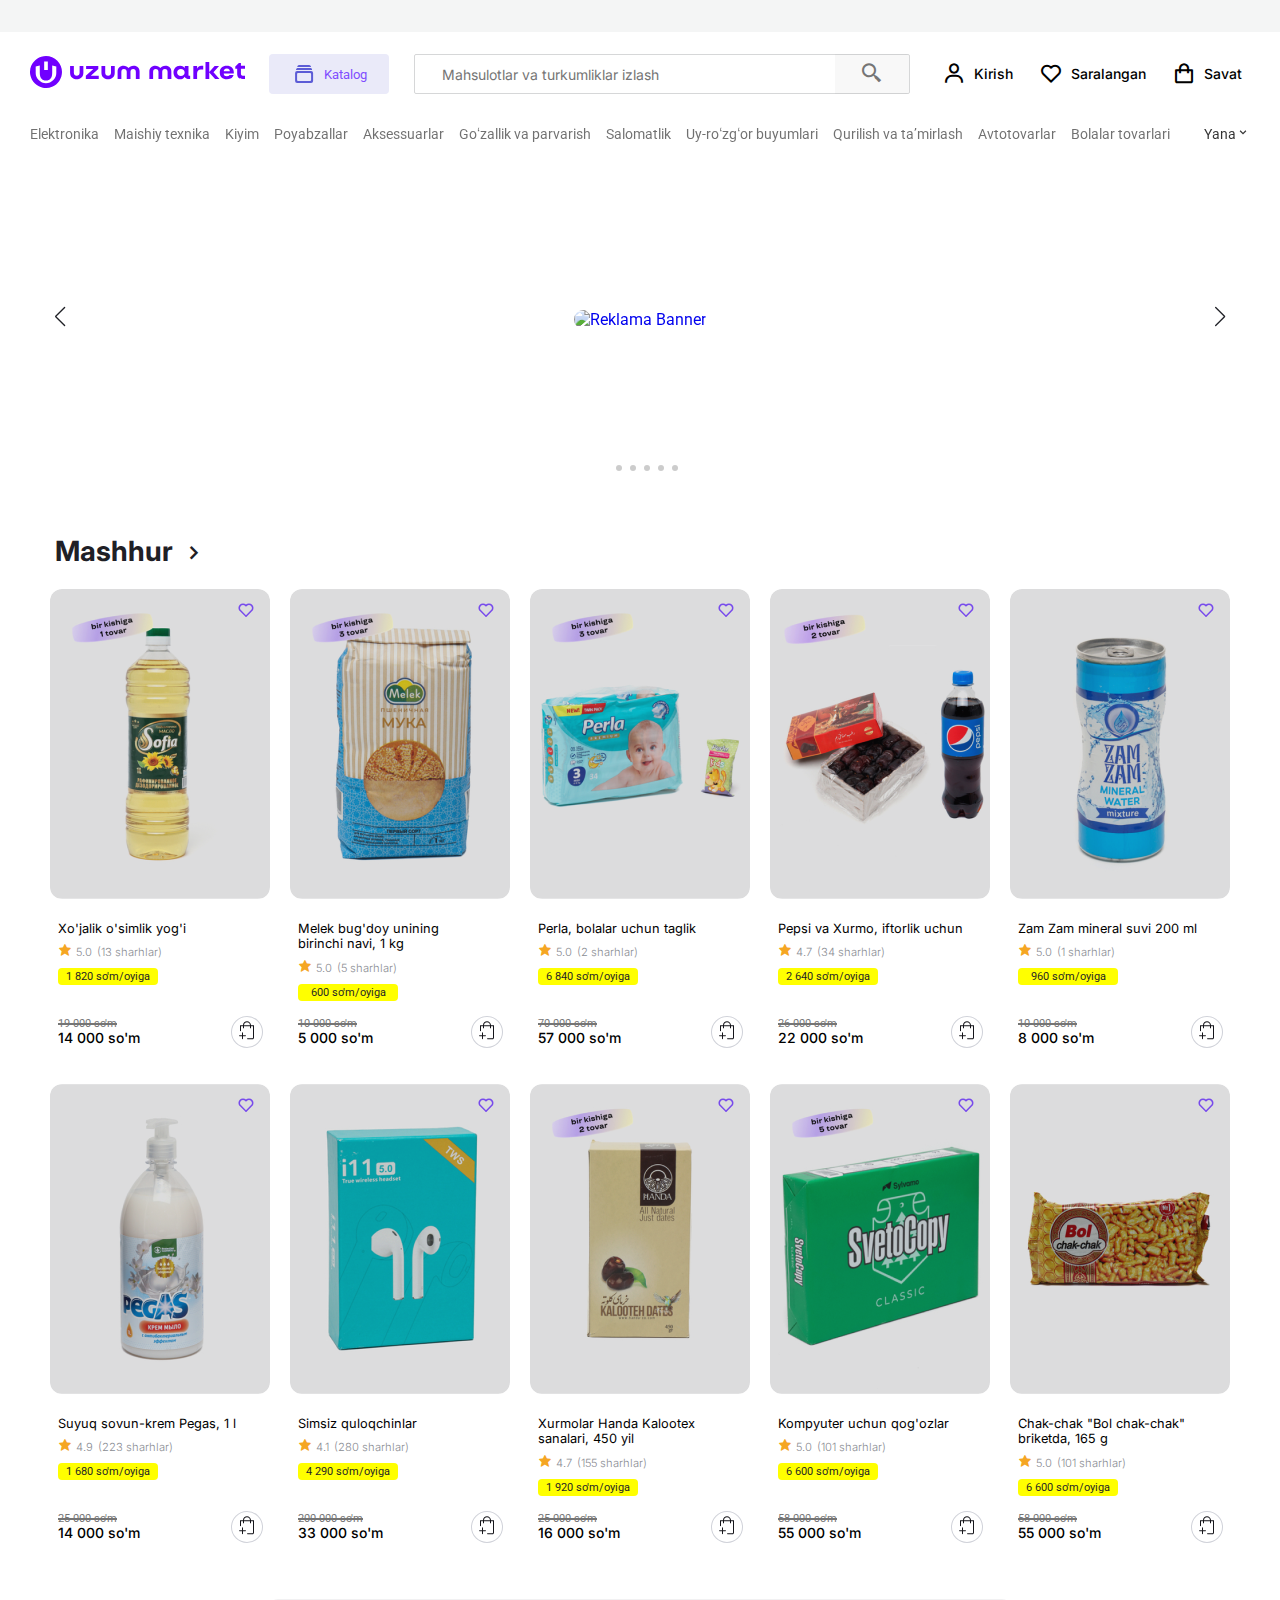
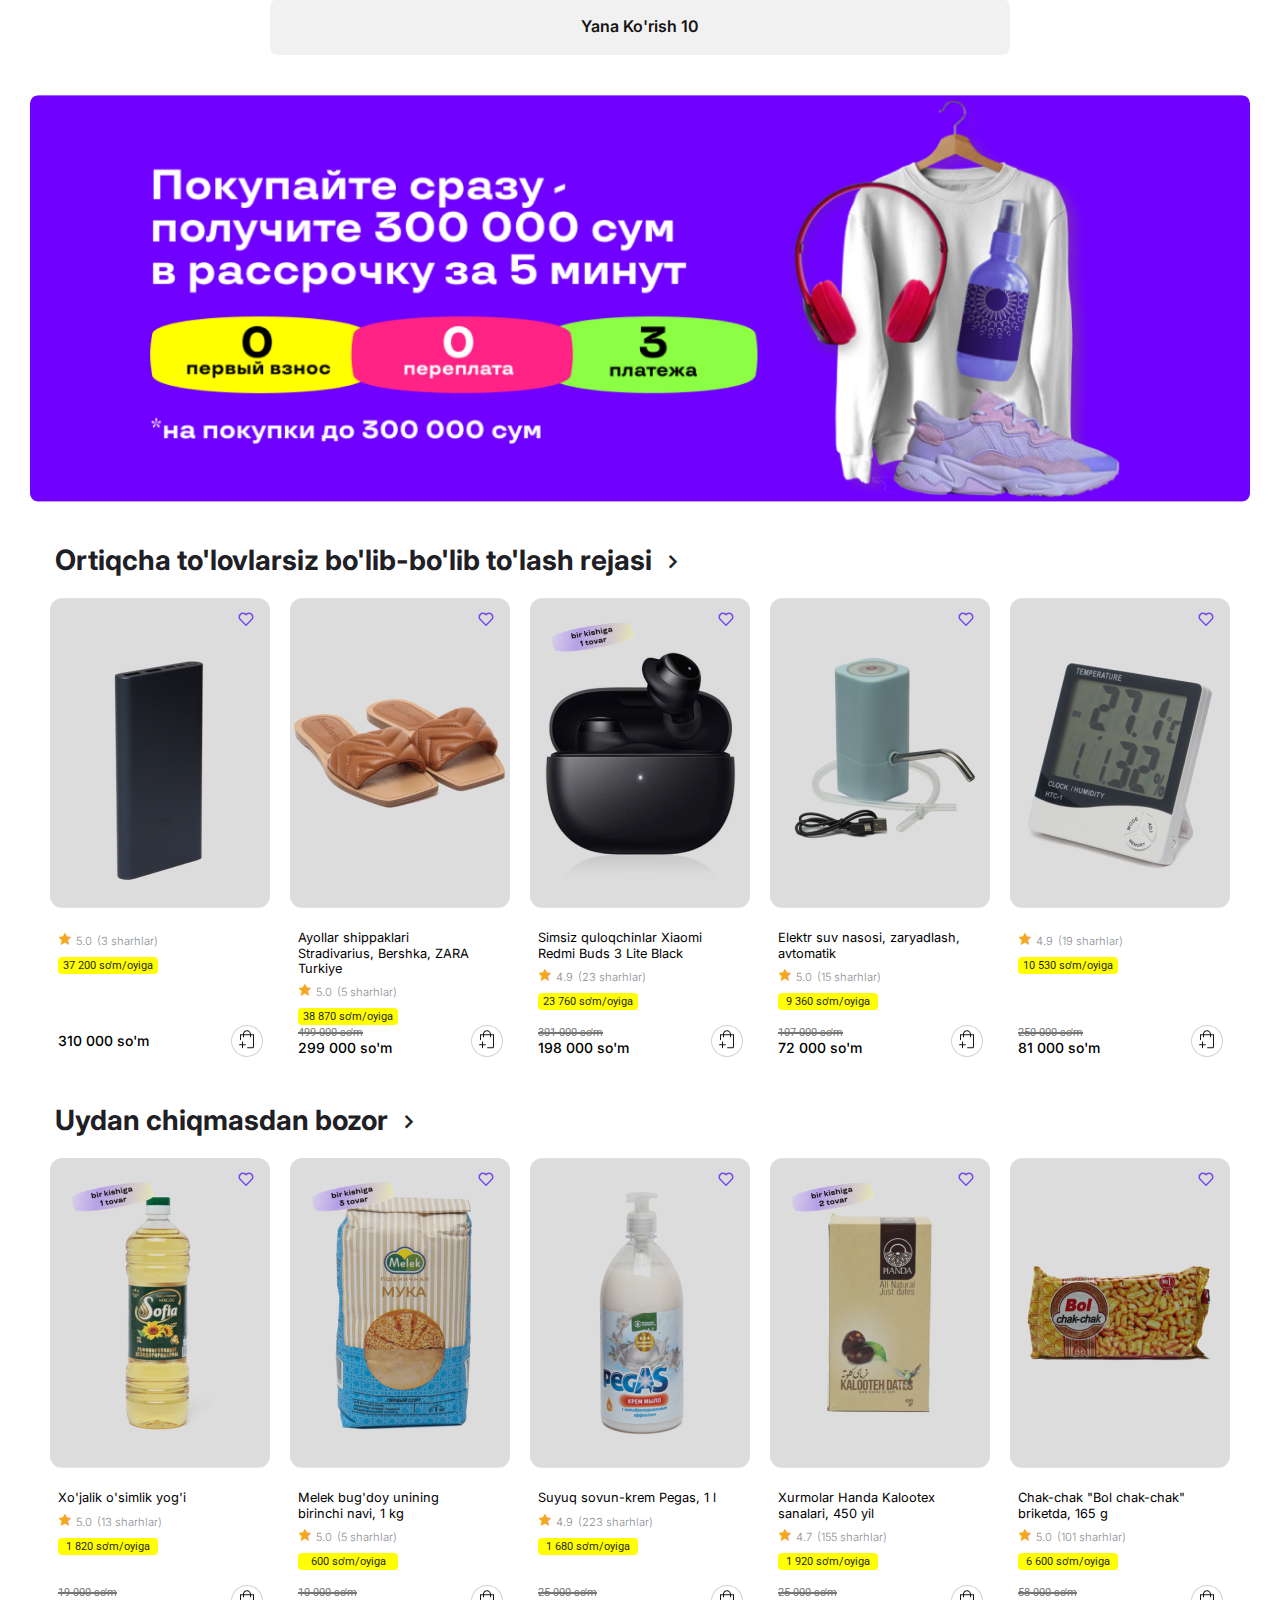
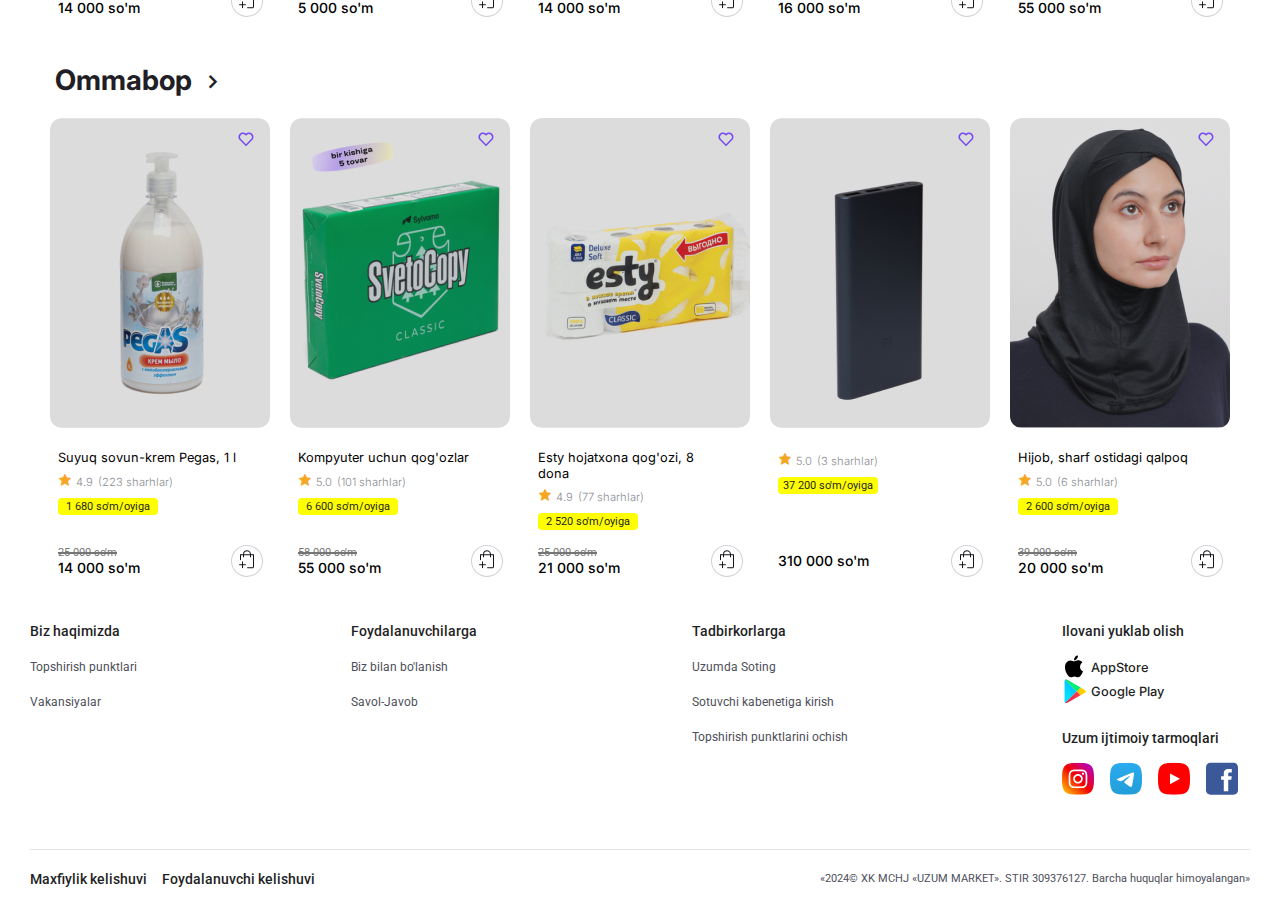
==== commit e4318177: "media  qushildi" ====
--- a/index.html
+++ b/index.html
@@ -15,25 +15,7 @@
 
     <!-- Header Section -->
     <header>
-        <div class="popus-container" id="popus-container"></div>
         <div class="header-top"></div>
-        <div class="uzum">
-            <div class="uzumlogo-box">
-                <svg width="32" height="32" viewBox="0 0 32 32" fill="none" xmlns="http://www.w3.org/2000/svg">
-                    <path
-                        d="M31.9896 16.0053C31.9889 19.1704 31.0498 22.2643 29.2912 24.8955C27.5326 27.5268 25.0334 29.5772 22.1098 30.7875C19.1861 31.9978 15.9693 32.3135 12.8663 31.6949C9.76323 31.0762 6.91329 29.5508 4.67692 27.3117C2.44055 25.0726 0.918218 22.2204 0.302472 19.1158C-0.313274 16.0111 0.00522363 12.7936 1.21768 9.87001C2.43014 6.94646 4.4821 4.44826 7.11402 2.6914C9.74594 0.934529 12.8396 -0.00208978 16.0037 3.5011e-06C18.1047 -0.000924639 20.1854 0.412484 22.1266 1.21658C24.0679 2.02068 25.8316 3.1997 27.317 4.68621C28.8023 6.17271 29.9802 7.93754 30.7831 9.87977C31.5861 11.822 31.9985 13.9035 31.9966 16.0053H31.9896ZM17.8304 5.5597C17.2309 5.50326 16.6173 5.47856 15.9966 5.47856C15.3759 5.47856 14.7658 5.50326 14.1663 5.5597V14.0933H17.8304V5.5597ZM26.2942 10.5338C24.9588 10.0949 23.5942 9.7507 22.2104 9.5037V16.672C22.2104 21.8296 20.0239 24.5424 15.9931 24.5424C11.9622 24.5424 9.78284 21.8296 9.78284 16.672V9.5037C8.39803 9.75113 7.03226 10.0953 5.69556 10.5338V16.7108C5.67024 18.0799 5.91792 19.4402 6.42414 20.7124C6.93035 21.9845 7.68495 23.143 8.64384 24.1201C9.60273 25.0973 10.7467 25.8734 12.0088 26.4033C13.271 26.9331 14.6261 27.206 15.9949 27.206C17.3637 27.206 18.7187 26.9331 19.9809 26.4033C21.2431 25.8734 22.387 25.0973 23.3459 24.1201C24.3048 23.143 25.0594 21.9845 25.5656 20.7124C26.0718 19.4402 26.3195 18.0799 26.2942 16.7108V10.5338Z"
-                        fill="#7000FF" />
-                </svg>
-            </div>
-            <div class="uzum-mobile-text-box">
-                <h3 class="mobile__title">Uzum Market</h3>
-                <p class="mobile__text">Ilovani yuklab olish</p>
-            </div>
-            <a class="mobile__link" href="#">
-                Yuklab Olish
-            </a>
-            <p></p>
-        </div>
         <nav class="navbarBox page__size" id="navbarBox">
             <div class="nav__wrapper">
                 <div class="uzumLogo">
@@ -121,9 +103,9 @@
                 </button>
                 <div class="input__products__box">
                     <label>
-                        <input type="search" placeholder="Mahsulotlar va turkumliklar izlash">
+                        <input type="search" id="search" placeholder="Mahsulotlar va turkumliklar izlash">
                     </label>
-                    <span class="search-icon">
+                    <span class="search-icon" id="search-icon">
                         <i class='bx bx-search-alt-2'></i>
                     </span>
                 </div>
@@ -217,6 +199,10 @@
 
     <!-- Main Section -->
     <main id="main">
+        <!-- search product section -->
+        <section class="search-product-container page__size">
+            <div class="search-product-results" id="search-product-results"></div>
+        </section>
         <!-- swiper sction -->
         <section class="swiper__container page__size" id="swiper-banner">
             <div class="swiper BannerSwiper">
@@ -226,27 +212,27 @@
                             <img src="./images/bannerlar/main_page_banner.jpg.png" alt="Reklama Banner">
                         </a>
                     </div>
-                    <div class="swiper-slide">
+                    <div class="swiper-slide bannerSwiper-slide">
                         <a href="#">
                             <img src="./images/bannerlar/main_page_banner.jpg.png" alt="Reklama Banner">
                         </a>
                     </div>
-                    <div class="swiper-slide">
+                    <div class="swiper-slide bannerSwiper-slide">
                         <a href="#">
                             <img src="./images/bannerlar/main_page_banner.jpg.png" alt="Reklama Banner">
                         </a>
                     </div>
-                    <div class="swiper-slide">
+                    <div class="swiper-slide bannerSwiper-slide">
                         <a href="#">
                             <img src="./images/bannerlar/main_page_banner.jpg.png" alt="Reklama Banner">
                         </a>
                     </div>
-                    <div class="swiper-slide">
+                    <div class="swiper-slide bannerSwiper-slide">
                         <a href="#">
                             <img src="./images/bannerlar/main_page_banner.jpg.png" alt="Reklama Banner">
                         </a>
                     </div>
-                    <div class="swiper-slide">
+                    <div class="swiper-slide bannerSwiper-slide">
                         <a href="#">
                             <img src="./images/bannerlar/main_page_banner.jpg.png" alt="Reklama Banner">
                         </a>
@@ -333,64 +319,68 @@
     <footer class="page__size">
         <div class="footer-wrapper">
             <ul class="footer-list-box">
-                <li class="footer-list-item">
+                <li class="footer-list-item footer-title-item ">
                     <p class="footer-item-link footer-title-link">
                         Biz haqimizda
                     </p>
                 </li>
                 <li class="footer-list-item">
-                    <a class="footer-item-link" href="#">
+                    <a class="footer-item-link" href="https://uzum.uz/uz/about/delivery-points" target="_blank">
                         Topshirish punktlari
                     </a>
                 </li>
                 <li class="footer-list-item">
-                    <a class="footer-item-link" href="#">
+                    <a class="footer-item-link" href="https://uzum.uz/uz/about/careers" target="_blank">
                         Vakansiyalar
                     </a>
                 </li>
             </ul>
             <ul class="footer-list-box">
-                <li class="footer-list-item">
+                <li class="footer-list-item footer-title-item">
                     <p class="footer-item-link footer-title-link">
                         Foydalanuvchilarga
                     </p>
                 </li>
                 <li class="footer-list-item">
-                    <a class="footer-item-link" href="#">Biz bilan bo'lanish</a>
-                </li>
-                <li class="footer-list-item">
-                    <a class="footer-item-link" href="#">Savol-Javob</a>
+                    <a class="footer-item-link" id="contact-btn" href="#">Biz bilan bo'lanish</a>
+                </li>
+                <li class="footer-list-item">
+                    <a class="footer-item-link" href="https://uzum.uz/uz/faq" target="_blank">
+                        Savol-Javob
+                    </a>
                 </li>
             </ul>
             <ul class="footer-list-box">
-                <li class="footer-list-item">
+                <li class="footer-list-item footer-title-item">
                     <p class="footer-item-link footer-title-link">
                         Tadbirkorlarga
                     </p>
                 </li>
                 <li class="footer-list-item">
-                    <a class="footer-item-link" href="#">
+                    <a class="footer-item-link" href="https://seller.uzum.uz/" target="_blank">
                         Uzumda Soting
                     </a>
                 </li>
                 <li class="footer-list-item">
-                    <a class="footer-item-link" href="#">
+                    <a class="footer-item-link" href="https://seller.uzum.uz/seller/signin" target="_blank">
                         Sotuvchi kabenetiga kirish
                     </a>
                 </li>
                 <li class="footer-list-item">
-                    <a class="footer-item-link" href="#">
+                    <a class="footer-item-link" href="https://uzum.uz/uz/promo/pvz" target="_blank">
                         Topshirish punktlarini ochish
                     </a>
                 </li>
             </ul>
-            <div class="footer-list-box network-box">
-                <div class="footer-network-item mobile-store-box">
-                    <p class="footer-item-link footer-title-link yuklab-olish">
+            <ul class="footer-list-box uzum-network">
+                <li class="mobile-store-box">
+                    <p class="footer-title-link footer-title-item">
                         Ilovani yuklab olish
                     </p>
                     <div class="stores">
-                        <a class="footer-network-link" href="#">
+                        <a class="footer-network-link"
+                            href="https://apps.apple.com/ru/app/uzum-market-%D0%B8%D0%BD%D1%82%D0%B5%D1%80%D0%BD%D0%B5%D1%82-%D0%BC%D0%B0%D0%B3%D0%B0%D0%B7%D0%B8%D0%BD/id1640483056"
+                            target="_blank">
                             <span class="mobile-store">
                                 <svg width="24" height="25" viewBox="0 0 24 25" fill="none"
                                     xmlns="http://www.w3.org/2000/svg">
@@ -412,7 +402,8 @@
                             </span>
                             AppStore
                         </a>
-                        <a class="footer-network-link" href="#">
+                        <a class="footer-network-link" href="https://play.google.com/store/apps/details?id=uz.uzum.app"
+                            target="_blank">
                             <span class="mobile-store">
                                 <svg width="25" height="25" viewBox="0 0 25 25" fill="none"
                                     xmlns="http://www.w3.org/2000/svg">
@@ -471,13 +462,14 @@
                             Google Play
                         </a>
                     </div>
-                </div>
-                <div class="footer-network-item mobile-store-box footer-social-network">
-                    <p class="footer-item-link footer-title-link ">
+                </li>
+                <li class="mobile-store-box">
+                    <p class="footer-title-link footer-title-item">
                         Uzum ijtimoiy tarmoqlari
                     </p>
                     <div class="stores">
-                        <a class="footer-network-messengers" href="#">
+                        <a class="footer-network-messengers" href="https://www.instagram.com/uzum.market/#"
+                            target="_blank">
                             <svg width="32" height="33" viewBox="0 0 32 33" fill="none"
                                 xmlns="http://www.w3.org/2000/svg">
                                 <g clip-path="url(#clip0_1_4869)">
@@ -501,7 +493,7 @@
                                 </defs>
                             </svg>
                         </a>
-                        <a class="footer-network-messengers" href="#">
+                        <a class="footer-network-messengers" href="https://t.me/uzum_market" target="_blank">
                             <svg width="32" height="33" viewBox="0 0 32 33" fill="none"
                                 xmlns="http://www.w3.org/2000/svg">
                                 <g clip-path="url(#clip0_1_4873)">
@@ -524,7 +516,7 @@
                                 </defs>
                             </svg>
                         </a>
-                        <a class="footer-network-messengers" href="#">
+                        <a class="footer-network-messengers" href="https://www.facebook.com/uzummarket" target="_blank">
                             <svg width="32" height="33" viewBox="0 0 32 33" fill="none"
                                 xmlns="http://www.w3.org/2000/svg">
                                 <g clip-path="url(#clip0_1_4877)">
@@ -540,7 +532,8 @@
                                 </defs>
                             </svg>
                         </a>
-                        <a class="footer-network-messengers" href="#">
+                        <a class="footer-network-messengers"
+                            href="https://www.youtube.com/channel/UCY3nNF2MUDKHrELA6LzbnHA" target="_blank">
                             <svg width="32" height="33" viewBox="0 0 32 33" fill="none"
                                 xmlns="http://www.w3.org/2000/svg">
                                 <path
@@ -552,8 +545,8 @@
                             </svg>
                         </a>
                     </div>
-                </div>
-            </div>
+                </li>
+            </ul>
         </div>
         <div class="footer-bottom">
             <div class="footer-bottom-item">
@@ -576,6 +569,7 @@
     </footer>
     <script src="https://unpkg.com/swiper/swiper-bundle.min.js"></script>
     <script src="./scripts/main.js"></script>
+    <script src="./scripts/account.js"></script>
 </body>
 
 </html>--- a/styles/main.css
+++ b/styles/main.css
@@ -1,11 +1,17 @@
 @import url('https://fonts.googleapis.com/css2?family=Inter:ital,opsz,wght@0,14..32,100..900;1,14..32,100..900&family=Roboto:ital,wght@0,100;0,300;0,400;0,500;0,700;0,900;1,100;1,300;1,400;1,500;1,700;1,900&display=swap');
 @import url('https://fonts.googleapis.com/css2?family=Inter:ital,opsz,wght@0,14..32,100..900;1,14..32,100..900&display=swap');
+
+:root {
+    --text-inter: "Inter", sans-serif;
+    --text-roboto: 'Roboto', sans-serif;
+}
 
 * {
     margin: 0;
     padding: 0;
     box-sizing: border-box;
     outline: none;
+    font-family: var(--text-roboto);
 }
 
 ul,
@@ -22,10 +28,6 @@
     overflow: hidden;
 }
 
-body {
-    font-family: 'Roboto', sans-serif;
-}
-
 .page__size {
     max-width: 1240px;
     width: 100%;
@@ -38,8 +40,6 @@
     width: 100%;
     height: 100%;
     margin: 0 auto;
-    display: flex;
-    flex-direction: column;
 }
 
 header .header-top {
@@ -49,59 +49,6 @@
     background-color: #f4f5f5;
 }
 
-.uzum {
-    display: none;
-    width: 100%;
-    padding-right: 20px;
-}
-
-.uzumlogo-box {
-    border-radius: 8px;
-}
-
-.uzum-mobile-text-box {
-    display: flex;
-    flex-direction: column;
-}
-
-.mobile__title {
-    font-size: 14px;
-    font-weight: 400;
-    letter-spacing: .011rem;
-    line-height: 18px;
-    color: #1f2026;
-}
-
-.mobile__text {
-    font-size: 11px;
-    font-weight: 400;
-    letter-spacing: 0.006rem;
-    line-height: 16px;
-    color: #4d4f59;
-}
-
-.uzumlogo-box {
-    width: 36px;
-    height: 36px;
-    display: flex;
-    align-items: center;
-    justify-content: center;
-    background-color: yellow;
-}
-
-.mobile__link {
-    margin-left: auto;
-    display: inline-block;
-    width: 114px;
-    height: 32px;
-    background-color: #7000ff;
-    border-radius: 5px;
-    color: #fff;
-    display: flex;
-    align-items: center;
-    justify-content: center;
-}
-
 header .navbarBox {
     width: 100%;
     height: 119px;
@@ -118,9 +65,11 @@
     display: flex;
     gap: 20px;
     justify-content: space-between;
+    align-items: center;
 }
 
 .nav__wrapper .uzumLogo a {
+    display: inline-block;
     width: 215px;
     height: 32px;
 }
@@ -156,10 +105,10 @@
 }
 
 .input__products__box {
-    width: 496.47px;
+    max-width: 496px;
+    width: 100%;
     height: 40px;
     border: 1px solid #76797F4D;
-    border-radius: 4px;
     border-radius: 2px;
     display: flex;
     justify-content: space-between;
@@ -168,7 +117,7 @@
 
 .input__products__box label {
     width: 85%;
-    padding: 11.5px 39px 11.5px 17px;
+    padding: 12px;
     cursor: text;
 }
 
@@ -177,7 +126,7 @@
     height: 17px;
     padding: 0px 15px;
     border: none;
-    font-family: "Inter", sans-serif;
+    font-family: var(--text-inter);
     font-size: 14px;
     font-weight: 400;
     line-height: 16.94px;
@@ -186,10 +135,8 @@
 }
 
 .input__products__box .search-icon {
-    display: inline-block;
     width: 15%;
     height: 40px;
-    padding: 8px 25.24px;
     border-radius: 0px 4px 4px 0px;
     background: #76797F0D;
     cursor: pointer;
@@ -204,12 +151,12 @@
 }
 
 .account__box {
-    width: 345.53px;
+    max-width: 325px;
     height: 42px;
     display: flex;
     align-items: center;
     justify-content: center;
-    gap: 15px;
+    gap: 10px;
     cursor: pointer;
 }
 
@@ -220,13 +167,6 @@
     align-items: center;
     justify-content: center;
     gap: 8px;
-    font-family: "Inter", sans-serif;
-    font-size: 14px;
-    font-weight: 500;
-    line-height: 14px;
-    text-underline-position: from-font;
-    text-decoration-skip-ink: none;
-    color: #000;
     cursor: pointer;
     padding: 8px 8px;
     transition: all .4s;
@@ -242,15 +182,21 @@
     color: #000;
 }
 
+.account__button__label {
+    font-family: var(--text-inter);
+    font-size: 14px;
+    font-weight: 500;
+    line-height: 14px;
+    color: #000;
+}
+
 .nav__list__box {
     width: 100%;
     height: 38px;
     display: flex;
-    justify-content: space-between;
 }
 
 .nav__list__box .nav__list {
-    width: 95%;
     display: flex;
     align-items: center;
     flex-wrap: wrap;
@@ -259,13 +205,11 @@
 }
 
 .nav__link {
-    font-family: 'Roboto', sans-serif;
+    font-family: var(--text-roboto);
     font-size: 14px;
     font-weight: 400;
     line-height: 24px;
     text-align: left;
-    text-underline-position: from-font;
-    text-decoration-skip-ink: none;
     color: #000000B2;
     position: relative;
     opacity: .8;
@@ -291,19 +235,18 @@
 }
 
 .more {
-    width: 5%;
+    width: 48px !important;
     height: 30px;
     cursor: pointer;
+    display: flex;
 }
 
 .more .more__text {
-    font-family: 'Roboto', sans-serif;
+    font-family: var(--text-roboto);
     font-size: 14px;
     font-weight: 400;
     line-height: 24px;
     text-align: left;
-    text-underline-position: from-font;
-    text-decoration-skip-ink: none;
     color: #000;
     opacity: .8;
     position: relative;
@@ -326,30 +269,34 @@
     max-width: 1920px;
     width: 100%;
     margin: 0 auto;
+    position: relative;
 }
 
 .swiper__container {
     width: 100%;
+    position: relative;
+}
+
+.BannerSwiper {
+    width: 100%;
+    height: clamp(230px, 10vw + 200px, 418px);
+    border-radius: 20px;
+}
+
+.bannerSwiper-slide {
+    display: flex;
+    justify-content: center;
+    align-items: center;
+    width: 100%;
+}
+
+.bannerSwiper-slide a img {
+    object-fit: cover;
+    object-position: center;
+    width: 100%;
+    max-width: 100%;
     height: auto;
-    position: relative;
-}
-
-.BannerSwiper {
-    width: 100%;
-    height: 413px;
     border-radius: 20px;
-}
-
-.bannerSwiper-slide {
-    display: flex;
-    justify-content: center;
-    align-items: center;
-    width: 100%;
-}
-
-.bannerSwiper-slide a img {
-    width: 100%;
-    height: 100%;
 }
 
 .swiper-button-next,
@@ -398,7 +345,7 @@
 .title__link {
     display: inline-block;
     color: #1f2026;
-    font-family: "Inter", sans-serif;
+    font-family: var(--text-inter);
     font-size: 28px;
     font-weight: 700;
     line-height: 36px;
@@ -481,7 +428,6 @@
     position: absolute;
     top: 12px;
     right: 9px;
-    z-index: 10;
 }
 
 .heart__btn {
@@ -519,12 +465,10 @@
 }
 
 .product__about__box .conten__text {
-    font-family: 'Inter' sans-serif;
+    font-family: var(--text-inter);
     font-size: 12.8px;
     font-weight: 400;
     line-height: 15.36px;
-    text-underline-position: from-font;
-    text-decoration-skip-ink: none;
 }
 
 .degree__box {
@@ -542,12 +486,10 @@
 
 .degree__value__box .degree__value,
 .comment__box .comment__number {
-    font-family: 'Inter' sans-serif;
+    font-family: var(--text-inter);
     font-size: 11.2px;
     font-weight: 300;
     line-height: 11.2px;
-    text-underline-position: from-font;
-    text-decoration-skip-ink: none;
     color: #8A8D93;
 }
 
@@ -563,12 +505,10 @@
 }
 
 .installment__payment__box .installment__payment {
-    font-family: 'Roboto' sans-serif;
+    font-family: var(--text-roboto);
     font-size: 11px;
     font-weight: 400;
     line-height: 17px;
-    text-underline-position: from-font;
-    text-decoration-skip-ink: none;
     color: #1F1F26;
 }
 
@@ -591,23 +531,19 @@
 }
 
 .product__price .old__price {
-    font-family: 'Inter' sans-serif;
+    font-family: var(--text-inter);
     font-size: 11.2px;
     font-weight: 400;
     line-height: 13.44px;
     text-decoration-line: line-through;
-    text-underline-position: from-font;
-    text-decoration-skip-ink: none;
     color: #757575;
 }
 
 .product__price .new__price {
-    font-family: 'Inter' sans-serif;
+    font-family: var(--text-inter);
     font-size: 14px;
     font-weight: 500;
     line-height: 16.8px;
-    text-underline-position: from-font;
-    text-decoration-skip-ink: none;
 }
 
 .shop__box {
@@ -630,6 +566,11 @@
     background-color: #dee0e5;
 }
 
+.bx-check {
+    font-size: 28px;
+    color: green;
+}
+
 .more__product__box {
     width: 100%;
     height: auto;
@@ -640,7 +581,8 @@
 }
 
 .more__product__btn {
-    width: 740px;
+    max-width: 740px;
+    width: 100%;
     height: 56px;
     border: none;
     border-radius: 8px;
@@ -653,13 +595,11 @@
 }
 
 .more__product__btn .more__product__text {
-    font-family: 'Inter' sans-serif;
+    font-family: var(--text-inter);
     font-size: 16px;
     font-weight: 600;
     line-height: 19.36px;
     text-align: center;
-    text-underline-position: from-font;
-    text-decoration-skip-ink: none;
     color: #141415;
     cursor: pointer;
 }
@@ -675,7 +615,6 @@
 
 .banner-image {
     width: 100%;
-    height: 415px;
     overflow: hidden;
     border-radius: 8px;
 }
@@ -685,6 +624,8 @@
     height: 100%;
     border-radius: 8px;
     transition: all .2s ease;
+    object-fit: cover;
+    object-position: center;
 }
 
 .banner-wrapper:hover .banner-image img {
@@ -692,32 +633,35 @@
 }
 
 .footer-wrapper {
-    display: flex;
-    align-items: center;
+    width: 100%;
+    display: flex;
+    align-items: start;
     justify-content: space-between;
+    flex-wrap: nowrap;
     border-bottom: 1px solid #76797F33;
     padding-bottom: 40px;
 }
 
 .footer-list-box {
-    width: 310px;
-    height: 207px;
     display: flex;
     flex-direction: column;
     gap: 16px;
 }
 
 .footer-item-link {
-    font-family: 'Roboto', sans-serif;
+    font-family: var(--text-roboto);
     font-size: 12px;
     font-weight: 400;
     line-height: 16px;
-    text-underline-position: from-font;
-    text-decoration-skip-ink: none;
     color: #4D4E59;
 }
 
+.footer-item-link:hover {
+    color: #1f2026;
+}
+
 .footer-title-link {
+    font-family: var(--text-roboto);
     font-size: 14px;
     font-weight: 500;
     line-height: 18px;
@@ -725,23 +669,19 @@
 }
 
 .mobile-store-box {
-    height: 24px;
-    display: flex;
+    display: flex;
+    flex-direction: column;
     align-items: self-start;
-    gap: 23px;
-    flex-direction: column;
-    margin-top: 20px;
+    gap: 15px;
     margin-bottom: 10px;
 }
 
 .footer-network-link {
-    font-family: 'Inter', sans-serif;
+    font-family: var(--text-inter);
     font-size: 12.8px;
     font-weight: 500;
     line-height: 15.36px;
     text-align: left;
-    text-underline-position: from-font;
-    text-decoration-skip-ink: none;
     color: #1F1F26;
     display: flex;
     align-items: center;
@@ -754,12 +694,7 @@
     margin-right: 5px;
 }
 
-.footer-social-network {
-    margin-top: 50px;
-}
-
 .footer-network-messengers {
-    margin-top: 15px;
     width: 32px;
     height: 32px;
     display: inline-block;
@@ -781,24 +716,20 @@
 }
 
 .footer-botom-link {
-    font-family: 'Roboto', sans-serif;
+    font-family: var(--text-roboto);
     font-size: 14px;
     font-weight: 500;
     line-height: 18px;
     text-align: left;
-    text-underline-position: from-font;
-    text-decoration-skip-ink: none;
     color: #1F1F26;
 }
 
 .footer-botom-text {
-    font-family: 'Roboto', sans-serif;
+    font-family: var(--text-roboto);
     font-size: 11px;
     font-weight: 400;
     line-height: 14px;
     text-align: left;
-    text-underline-position: from-font;
-    text-decoration-skip-ink: none;
     color: #4D4E59;
 }
 
@@ -826,7 +757,7 @@
 
 .topBox i {
     color: #fff;
-    font-style: 54px;
+    font-size: 32px;
 }
 
 .products-container {
@@ -848,7 +779,7 @@
 }
 
 .products-container .product-title {
-    font-family: 'Inter', sans-serif;
+    font-family: var(--text-inter);
     font-size: 1.375rem;
     font-weight: 600;
     line-height: 1.2em;
@@ -856,7 +787,7 @@
 }
 
 .products-container .product-text {
-    font-family: 'Inter', sans-serif;
+    font-family: var(--text-inter);
     font-size: .8rem;
     font-weight: 400;
     line-height: 1.4em;
@@ -868,7 +799,7 @@
     border-radius: 4px;
     color: #1f2026;
     cursor: pointer;
-    font-family: 'Inter', sans-serif;
+    font-family: var(--text-inter);
     font-size: .875rem;
     font-weight: 500;
     height: 38px;
@@ -980,7 +911,7 @@
 }
 
 .cart-item-text {
-    font-family: "Inter", sans-serif;
+    font-family: var(--text-inter);
     font-size: 12px;
     font-weight: 500;
     line-height: 16px;
@@ -1182,7 +1113,7 @@
     background-color: #7000ff;
     color: #fff;
     border-radius: 12px;
-    font-family: 'Inter', sans-serif;
+    font-family: var(--text-inter);
     font-size: 16px;
     font-weight: 500;
     line-height: 20px;
@@ -1195,4 +1126,135 @@
     padding: 10px;
     display: flex;
     gap: 10px;
+}
+
+.likeProduct-box {
+    display: flex;
+    align-items: center;
+    gap: 15px;
+    flex-wrap: wrap;
+}
+
+.search-product-container {
+    padding: 20px 0;
+    display: none;
+}
+
+.search-product-results {
+    display: flex;
+    gap: 10px;
+    width: 100%;
+    height: auto;
+    flex-wrap: wrap;
+}
+
+.contact-wrap {
+    position: fixed;
+    top: 0;
+    left: 50%;
+    transform: translateX(-50%);
+    z-index: 5;
+    width: 100%;
+    height: 100vh;
+    display: flex;
+    align-items: center;
+    justify-content: center;
+}
+
+.contact-hidden {
+    width: 100%;
+    height: 100%;
+    position: fixed;
+    top: 0;
+    left: 0;
+    background-color: rgb(0, 0, 0, 0.5);
+    z-index: 50;
+}
+
+.contact-content-box {
+    padding: 32px;
+    margin: 32px;
+    position: relative;
+    background-color: #fff;
+    border-radius: 8px;
+    z-index: 100;
+    max-width: 432px;
+    width: 100%;
+}
+
+.contact-title-box {
+    display: flex;
+    align-items: center;
+    justify-content: space-between;
+    width: 100%;
+    padding: 5px 0 0 8px;
+    margin-bottom: 25px;
+}
+
+.contact-title {
+    font-family: var(--text-inter);
+    font-size: 1rem;
+    font-weight: 600;
+    color: #1f2026;
+}
+
+.contact-back-btn {
+    width: 24px;
+    height: 24px;
+    border-radius: 50%;
+    border: none;
+}
+
+.contact-back-btn i {
+    font-size: 20px;
+}
+
+.contact-text {
+    font-family: var(--text-inter);
+    font-size: .8rem;
+    font-weight: 400;
+    line-height: 1.125rem;
+    padding-left: 8px;
+}
+
+.contact-link-box {
+    margin-top: 16px;
+}
+
+.contact-link {
+    align-items: center;
+    border-radius: 12px;
+    display: flex;
+    margin-bottom: 6px;
+    padding: 8px;
+    text-decoration: none;
+    width: 100%;
+    gap: 12px;
+}
+
+.netork-wrap {
+    width: 44px;
+    height: 44px;
+    display: flex;
+    align-items: center;
+    justify-content: center;
+    color: #fff;
+    border-radius: 12px;
+    font-size: 28px;
+}
+
+.telegram-box {
+    background-color: #28A8E9;
+}
+
+.phone-box {
+    background-color: rgb(22, 198, 77);
+}
+
+.contact-link-text {
+    font-family: var(--text-inter);
+    font-size: .75rem;
+    font-weight: 600;
+    line-height: 1rem;
+    color: #1f2026;
 }--- a/styles/media.css
+++ b/styles/media.css
@@ -1,77 +1,539 @@
-@media (min-width:961px) and (max-width:1024px) {
-    .account__button__label {
-        display: none;
-    }
-
+@media screen and (max-width:1024px) {
     .page__size {
         max-width: 1000px;
         padding: 0 10px;
     }
+
+    .account__box {
+        gap: 0;
+    }
+
+    .account__button__label {
+        display: none;
+    }
+
+    .BannerSwiper {
+        height: 335px;
+    }
 }
 
 /* Media 960px */
-
 @media screen and (max-width:960px) {
 
-    .page__size {
-        width: 100%;
-        padding: 0 15px;
-    }
-
+    .navbarBox .nav__wrapper {
+        gap: 10px;
+    }
+
+    .btn__catalog {
+        display: none;
+    }
+
+    .input__products__box input[type="search"] {
+        padding: 0;
+    }
+
+    .BannerSwiper {
+        height: 300px;
+    }
+
+    .popular__section {
+        margin-top: 20px;
+    }
+
+    .title__link {
+        font-size: 24px;
+        margin-left: 10px;
+    }
+
+    .product__image {
+        height: 280px !important;
+    }
+
+    .carousel-offer {
+        height: 520px;
+    }
+}
+
+@media screen and (max-width:880px) {
+    .BannerSwiper {
+        height: 285px;
+    }
+}
+
+@media screen and (max-width:820px) {
+    .input__products__box label {
+        padding: 0;
+    }
+
+    .BannerSwiper {
+        height: 270px;
+    }
+
+    .swiper-button-next,
+    .swiper-button-prev {
+        width: 32px;
+        height: 32px;
+    }
+}
+
+@media screen and (max-width:768px) {
+    .BannerSwiper {
+        height: 250px;
+    }
+
+    .popular__section {
+        padding: 0;
+    }
+
+    .product__list {
+        gap: 8px;
+    }
+
+    .product__item {
+        width: 180px;
+    }
+
+    .product__content__box {
+        height: 145px;
+        padding-right: 0;
+    }
+
+    .product__about__box {
+        margin: 0;
+        padding: 0;
+    }
+
+    .product__about__box .conten__text,
+    .degree__value__box .degree__value,
+    .comment__box .comment__number,
+    .degree__value__box .bxs-star,
+    .installment__payment__box .installment__payment,
+    .product__price .old__price,
+    .product__price .new__price {
+        font-size: 10px;
+    }
+
+    .price__box {
+        width: 160px;
+    }
+
+    .shop__box {
+        width: 26px;
+        height: 26px;
+    }
+
+    .shop__box svg {
+        width: 18px;
+        height: 18px;
+    }
+
+    .more__product__box {
+        margin: 0 5px;
+        margin-top: 20px;
+    }
+
+    .more__product__btn {
+        max-width: 600px;
+        height: 40px;
+    }
+
+    .more__product__btn .more__product__text {
+        font-size: 14px;
+    }
+
+    .banner-wrapper {
+        margin: 20px 0;
+    }
+
+    .carousel-offer {
+        margin-top: 0;
+    }
+
+    .product__list {
+        margin-top: 10px;
+    }
+
+    .carousel-offer {
+        height: 485px;
+    }
+
+    .topBox {
+        width: 36px;
+        height: 36px;
+    }
+
+    .topBox i {
+        font-size: 18px;
+    }
+
+    .footer-wrapper {
+        padding-bottom: 10px;
+    }
+
+    .footer-bottom {
+        padding: 10px 0;
+    }
+}
+
+@media screen and (max-width:700px) {
+    .BannerSwiper {
+        height: 230px;
+    }
+}
+
+@media screen and (max-width:680px) {
     header .header-top {
         display: none;
     }
 
-    .uzum {
+    header .navbarBox {
+        height: auto;
+        padding-bottom: 10px;
+    }
+
+    .navbarBox .nav__wrapper {
+        margin-bottom: 0;
+    }
+
+    .uzumLogo {
         display: flex;
         align-items: center;
+        justify-content: center;
+    }
+
+    .nav__wrapper .uzumLogo a {
+        width: 180px !important;
+    }
+
+    .nav__wrapper .uzumLogo a svg {
+        width: 180px !important;
+    }
+
+    .input__products__box {
+        height: 32px;
+    }
+
+    .input__products__box input[type="search"] {
+        font-size: 12px;
+    }
+
+    .input__products__box .search-icon {
+        height: 32px;
+    }
+
+    .input__products__box .search-icon i {
+        font-size: 16px;
+    }
+
+    .account__box {
+        height: 32px;
+    }
+
+    .account__box .account__box__btn i {
+        font-size: 18px;
+    }
+
+    .nav__list__box {
+        height: 25px;
+    }
+
+    .nav__list__box .nav__list {
+        gap: 5px;
+    }
+
+    .nav__link {
+        font-size: 10px;
+    }
+
+    .more {
+        height: 25px;
+    }
+
+    .more .more__text,
+    .more .more__icon i {
+        font-size: 10px;
+    }
+
+    .BannerSwiper {
+        height: 220px;
+    }
+
+    .swiper-button-next,
+    .swiper-button-prev {
+        width: 24px;
+        height: 24px;
+    }
+
+    .swiper-button-next:after,
+    .swiper-button-prev:after {
+        font-size: 14px;
+    }
+
+    .swiper-pagination-bullet {
+        width: 4px;
+        height: 4px;
+    }
+}
+
+@media screen and (max-width:630px) {
+    .BannerSwiper {
+        height: 210px;
+    }
+
+    .footer-wrapper {
+        margin-top: 10px;
+        display: flex;
+        flex-direction: column;
+        align-items: center;
         gap: 10px;
-        margin: 0 auto;
+    }
+
+    .footer-list-box {
+        height: 45px;
+        display: flex;
+        flex-direction: row;
+        width: 100%;
+        justify-content: center;
+        gap: 10px;
+        position: relative;
+    }
+
+    .footer-title-item {
+        position: absolute;
+        top: -10px;
+        left: 50%;
+        transform: translateX(-50%);
+    }
+
+    .footer-title-link {
+        font-size: 12px;
+        left: 0;
+        transform: translateX(0);
+    }
+
+    .footer-item-link {
+        font-size: 10px;
+    }
+
+    .footer-list-item {
+        display: flex;
+        justify-content: center;
+        align-items: center;
+        text-align: center;
+    }
+
+    .mobile-store-box {
+        position: relative;
+        width: 50%;
+    }
+
+    .footer-network-messengers,
+    .footer-network-messengers svg {
+        width: 24px;
+        height: 24px;
+    }
+
+    .stores {
         margin-top: 10px;
+        display: flex;
+        gap: 5px;
+    }
+
+    .footer-botom-link {
+        font-size: 10px;
+    }
+
+    .footer-botom-text {
+        font-size: 8px;
+    }
+}
+
+@media screen and (max-width:600px) {
+    .BannerSwiper {
+        height: 195px;
+        border-radius: 10px;
+    }
+
+    .bannerSwiper-slide a img {
+        border-radius: 10px;
+    }
+}
+
+@media screen and (max-width:550px) {
+    .BannerSwiper {
+        height: 180px;
+    }
+}
+
+
+@media screen and (max-width:520px) {
+    .nav__wrapper .uzumLogo a {
+        width: 120px !important;
+    }
+
+    .nav__wrapper .uzumLogo a svg {
+        width: 120px !important;
+    }
+
+    .BannerSwiper {
+        height: 170px;
+    }
+}
+
+@media screen and (max-width:480px) {
+    .page__size {
+        padding: 0;
+    }
+
+    .nav__wrapper .uzumLogo a,
+    .nav__wrapper .uzumLogo a svg {
+        width: 100px !important;
+        height: 26px;
+    }
+
+    .input__products__box {
+        height: 26px;
+    }
+
+    input::placeholder {
+        color: transparent;
+    }
+
+    .input__products__box .search-icon i {
+        font-size: 14px;
+    }
+
+    .account__box {
+        height: 26px;
+    }
+
+    .account__box .account__box__btn i {
+        font-size: 14px;
+    }
+
+    .BannerSwiper {
+        height: 155px;
+    }
+
+    .swiper-button-next,
+    .swiper-button-prev {
+        width: 20px;
+        height: 20px;
+    }
+
+    .swiper-button-next:after,
+    .swiper-button-prev:after {
+        font-size: 14px;
+    }
+
+    .uzum-network {
+        flex-direction: column;
+        margin-top: 10px;
+        align-items: center;
+        gap: 10px;
+        display: none;
+    }
+
+    mobile-store-box {
         width: 100%;
-        margin-left: 10px;
-    }
-
-    .nav__wrapper .uzumLogo,
-    .btn__catalog,
-    .account__box {
-        display: none;
-    }
-
-    .input__products__box {
-        width: 100%;
-    }
-
-    .footer-wrapper {
-        flex-wrap: wrap;
-    }
-
-    .footer-list-box {
-        align-items: self-start;
-    }
-
-    .network-box {
-        width: 100%;
-        align-items: self-start;
-        flex-direction: row;
-    }
-
-    .mobile-store-box {
-        margin: 0;
-        gap: 0;
-    }
-
-    .footer-social-network {
-        display: flex;
-        margin-top: 0;
-    }
-
-    .stores {
-        display: flex;
         align-items: center;
-        justify-content: start;
-        gap: 5px;
-    }
-}
-
-
+        height: 250px;
+        margin-bottom: 0;
+    }
+
+    .footer-title-link {
+        left: 50%;
+        transform: translateX(-50%);
+        font-size: 10px;
+    }
+}
+
+
+@media screen and (max-width:425px) {
+    .BannerSwiper {
+        height: 140px;
+    }
+}
+
+@media screen and (max-width:390px) {
+
+    .nav__wrapper .uzumLogo a,
+    .nav__wrapper .uzumLogo a svg {
+        width: 80px !important;
+    }
+
+    .nav__link {
+        font-size: 8px;
+    }
+
+    .more .more__text,
+    .more .more__icon i {
+        font-size: 8px;
+    }
+
+    .BannerSwiper {
+        height: 120px;
+    }
+
+    .swiper-button-next,
+    .swiper-button-prev {
+        width: 16px;
+        height: 16px;
+    }
+
+    .swiper-button-next:after,
+    .swiper-button-prev:after {
+        font-size: 10px;
+    }
+
+    .popular__section {
+        margin-top: 5px;
+    }
+
+    .title__link {
+        font-size: 10px;
+    }
+
+    .product__item {
+        width: 155px;
+    }
+
+    .product__image {
+        height: 240px !important;
+    }
+
+    .heart__box {
+        width: 18px;
+        height: 18px;
+        top: 8px;
+        right: 5px;
+    }
+
+    .heart__box .heart {
+        font-size: 14px;
+    }
+
+    .product__content__box {
+        height: 140px;
+    }
+
+    .price__box {
+        width: 140px;
+        bottom: 0;
+    }
+
+    .more__product__btn .more__product__text {
+        font-size: 10px;
+    }
+
+    .carousel-offer {
+        height: 440px;
+        padding: 0;
+    }
+}
+
+@media screen and (max-width:350px) {
+    .BannerSwiper {
+        height: 110px;
+    }
+}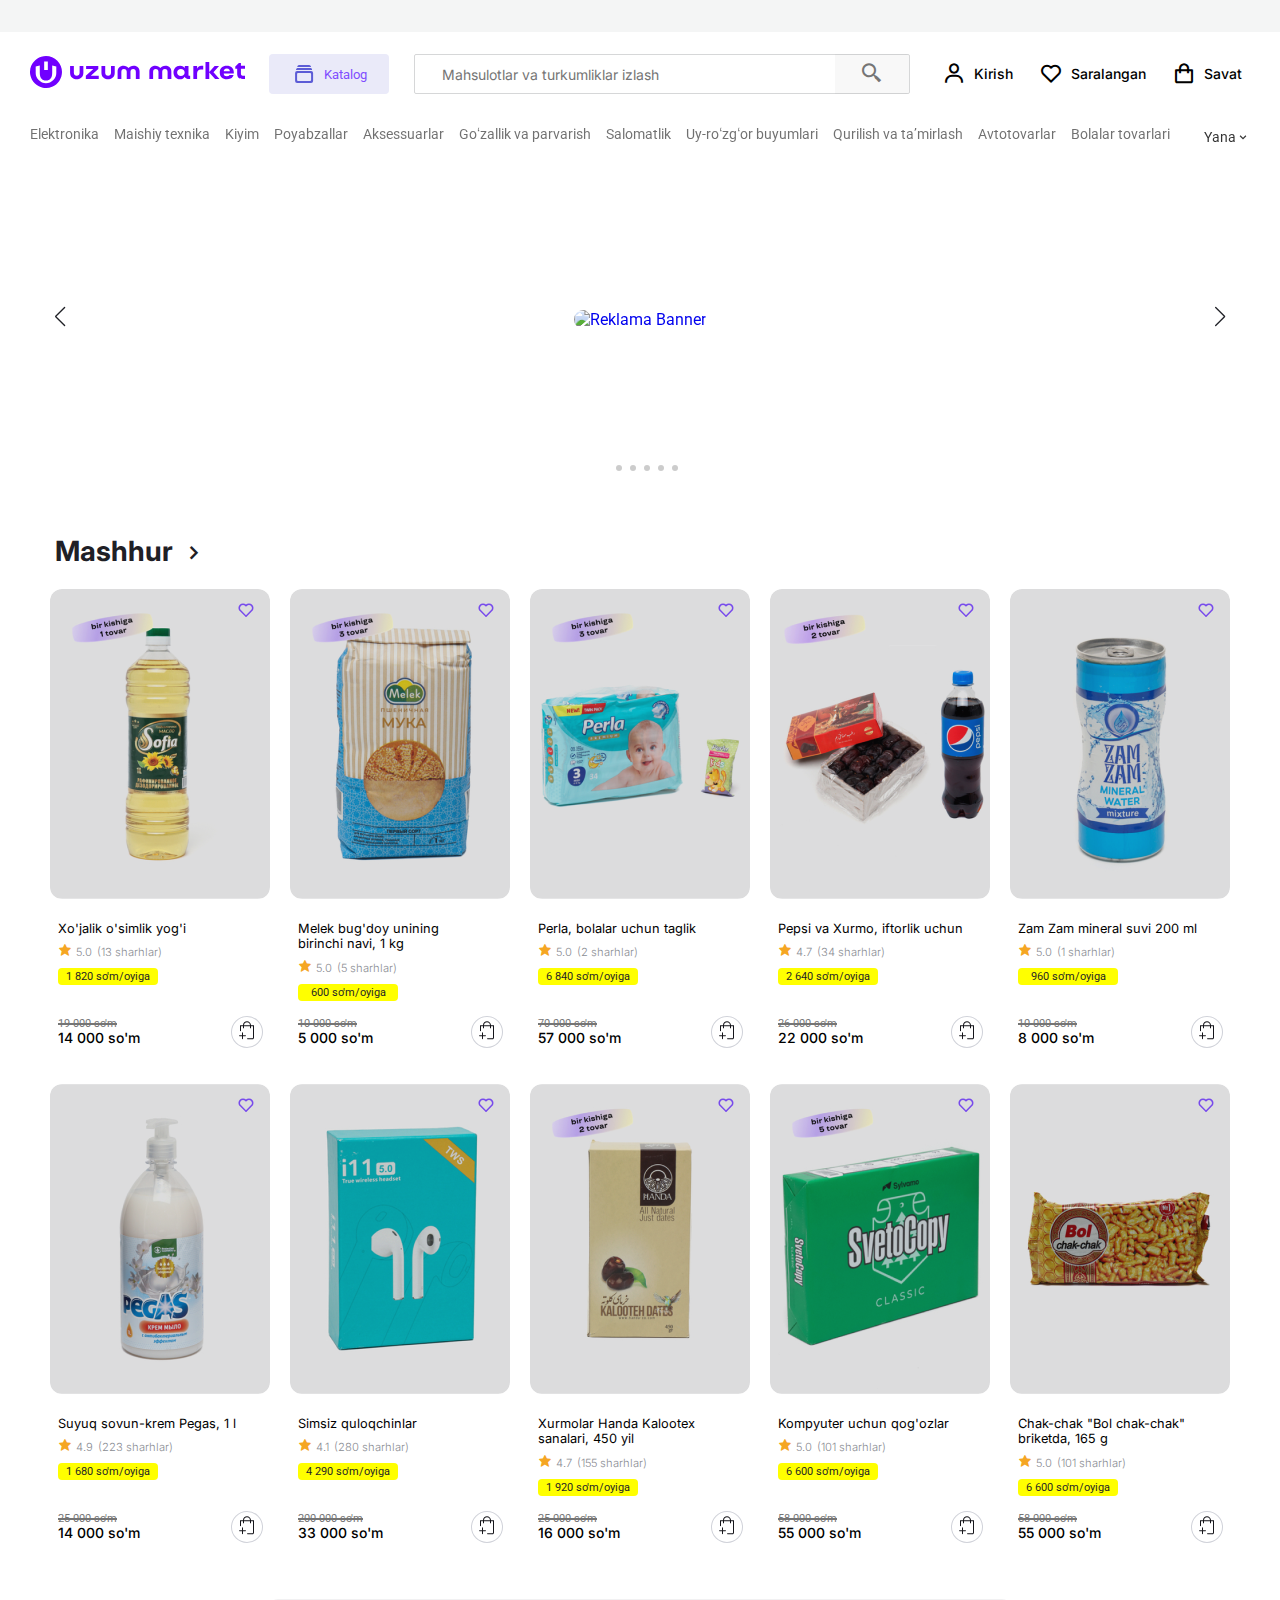
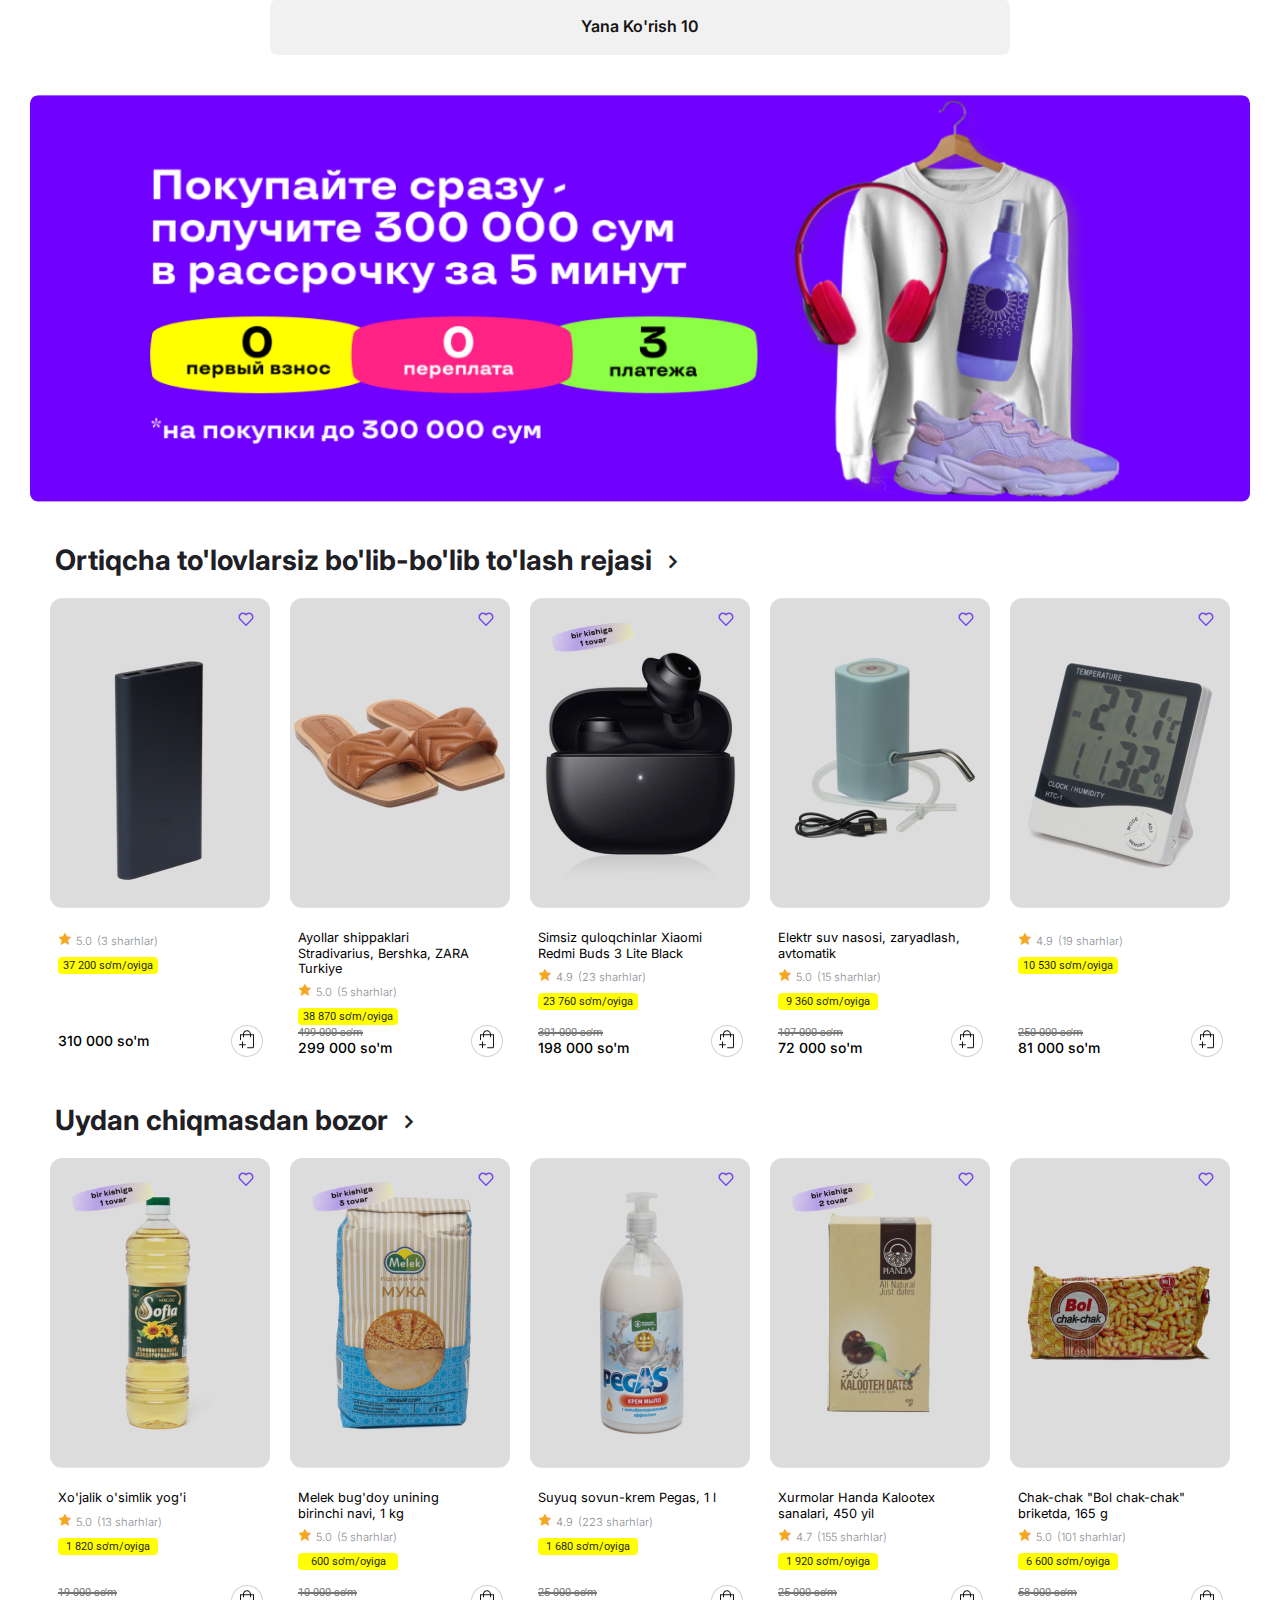
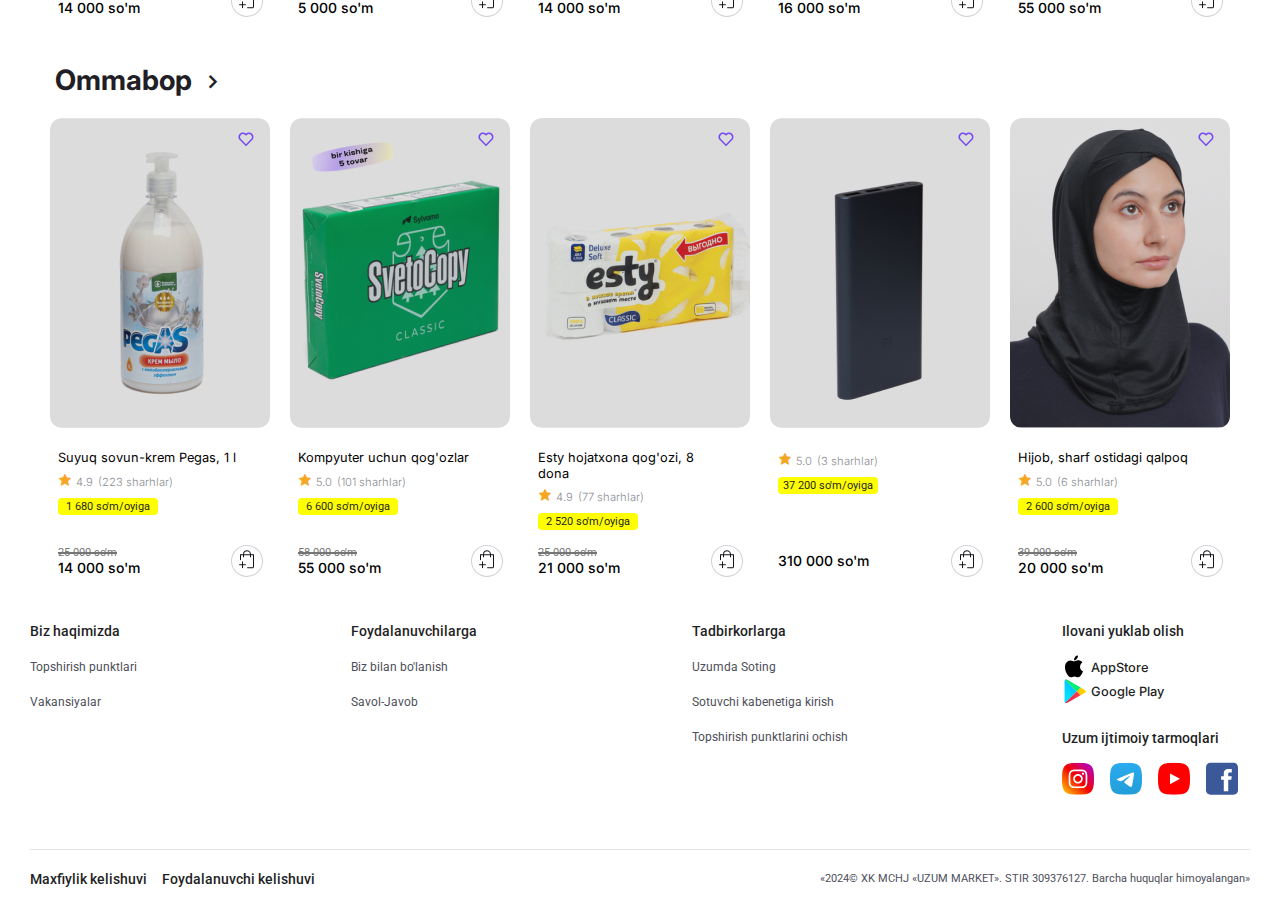
==== commit 930a64f6: "Catalog qismi tayyrolanmoqda" ====
--- a/index.html
+++ b/index.html
@@ -16,6 +16,7 @@
     <!-- Header Section -->
     <header>
         <div class="header-top"></div>
+        <div class="catalog-nav-list" id="catalog-nav-list"></div>
         <nav class="navbarBox page__size" id="navbarBox">
             <div class="nav__wrapper">
                 <div class="uzumLogo">
@@ -71,7 +72,7 @@
                         </svg>
                     </a>
                 </div>
-                <button class="btn__catalog">
+                <button class="btn__catalog" id="btn__catalog">
                     <div class="catalogBox">
                         <div class="catolog-icon">
                             <svg width="25" height="24" viewBox="0 0 25 24" fill="none"
@@ -125,74 +126,13 @@
                 </div>
             </div>
             <div class="nav__list__box">
-                <ul class="nav__list">
-                    <li class="nav__item">
-                        <a href="" class="nav__link">Elektronika</a>
-                    </li>
-                    <li class="nav__item">
-                        <a href="" class="nav__link">Maishiy texnika</a>
-                    </li>
-                    <li class="nav__item">
-                        <a href="" class="nav__link">Kiyim</a>
-                    </li>
-                    <li class="nav__item">
-                        <a href="" class="nav__link">Poyabzallar</a>
-                    </li>
-                    <li class="nav__item">
-                        <a href="" class="nav__link">Aksessuarlar</a>
-                    </li>
-                    <li class="nav__item">
-                        <a href="" class="nav__link">Goʻzallik va parvarish</a>
-                    </li>
-                    <li class="nav__item">
-                        <a href="" class="nav__link">Salomatlik</a>
-                    </li>
-                    <li class="nav__item">
-                        <a href="" class="nav__link"> Uy-roʻzgʻor buyumlari </a>
-                    </li>
-                    <li class="nav__item">
-                        <a href="" class="nav__link">Qurilish va taʼmirlash</a>
-                    </li>
-                    <li class="nav__item">
-                        <a href="" class="nav__link">Avtotovarlar</a>
-                    </li>
-                    <li class="nav__item">
-                        <a href="" class="nav__link">Bolalar tovarlari</a>
-                    </li>
-                    <li class="nav__item">
-                        <a href="" class="nav__link">Xobbi va ijod</a>
-                    </li>
-                    <li class="nav__item">
-                        <a href="" class="nav__link">Sport va hordiq</a>
-                    </li>
-                    <li class="nav__item">
-                        <a href="" class="nav__link">Oziq-ovqat mahsulotlari</a>
-                    </li>
-                    <li class="nav__item">
-                        <a href="" class="nav__link">Maishiy kimyoviy moddalar</a>
-                    </li>
-                    <li class="nav__item">
-                        <a href="" class="nav__link">Kanselyariya tovarlari</a>
-                    </li>
-                    <li class="nav__item">
-                        <a href="" class="nav__link">Hayvonlar uchun tovarlar</a>
-                    </li>
-                    <li class="nav__item">
-                        <a href="" class="nav__link">Hayvonlar uchun tovarlar</a>
-                    </li>
-                    <li class="nav__item">
-                        <a href="" class="nav__link">Dacha, bogʻ va tomorqa</a>
-                    </li>
-                    <li class="nav__item">
-                        <a href="" class="nav__link">Reabilitatsiya uchun subsidiyalangan mahsulotlar</a>
-                    </li>
-                </ul>
-                <div class="more">
+                <ul class="nav__list" id="nav__list"></ul>
+                <button class="more" id="more-btn">
                     <span class="more__text" id="more__nav__list">Yana</span>
                     <span class="more__icon">
                         <i class='bx bx-chevron-down'></i>
                     </span>
-                </div>
+                </button>
             </div>
         </nav>
     </header>
--- a/styles/main.css
+++ b/styles/main.css
@@ -96,7 +96,6 @@
 
 .nav__wrapper .catalogBox:hover {
     background-color: #ceccff;
-
 }
 
 .catalogBox .catolog-icon {
@@ -239,6 +238,10 @@
     height: 30px;
     cursor: pointer;
     display: flex;
+    border: none;
+    background-color: initial;
+    display: flex;
+    align-items: center;
 }
 
 .more .more__text {
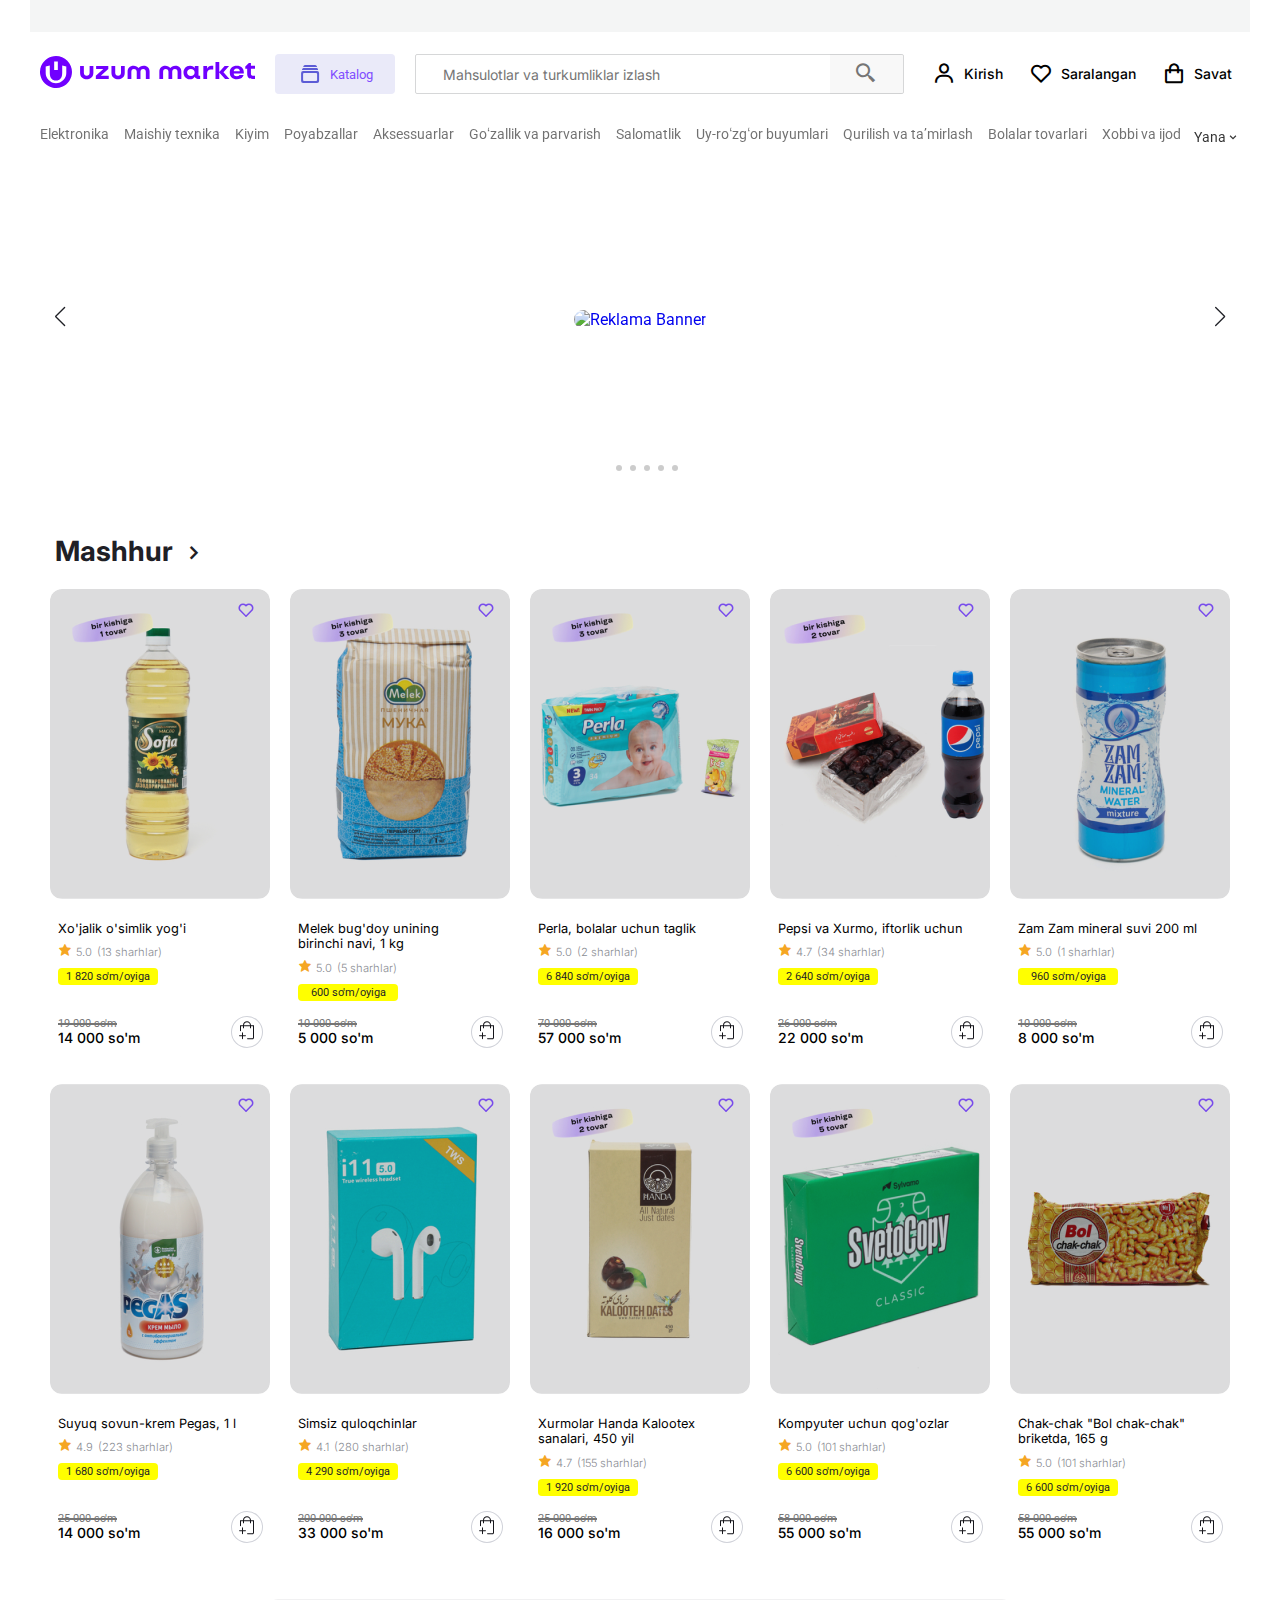
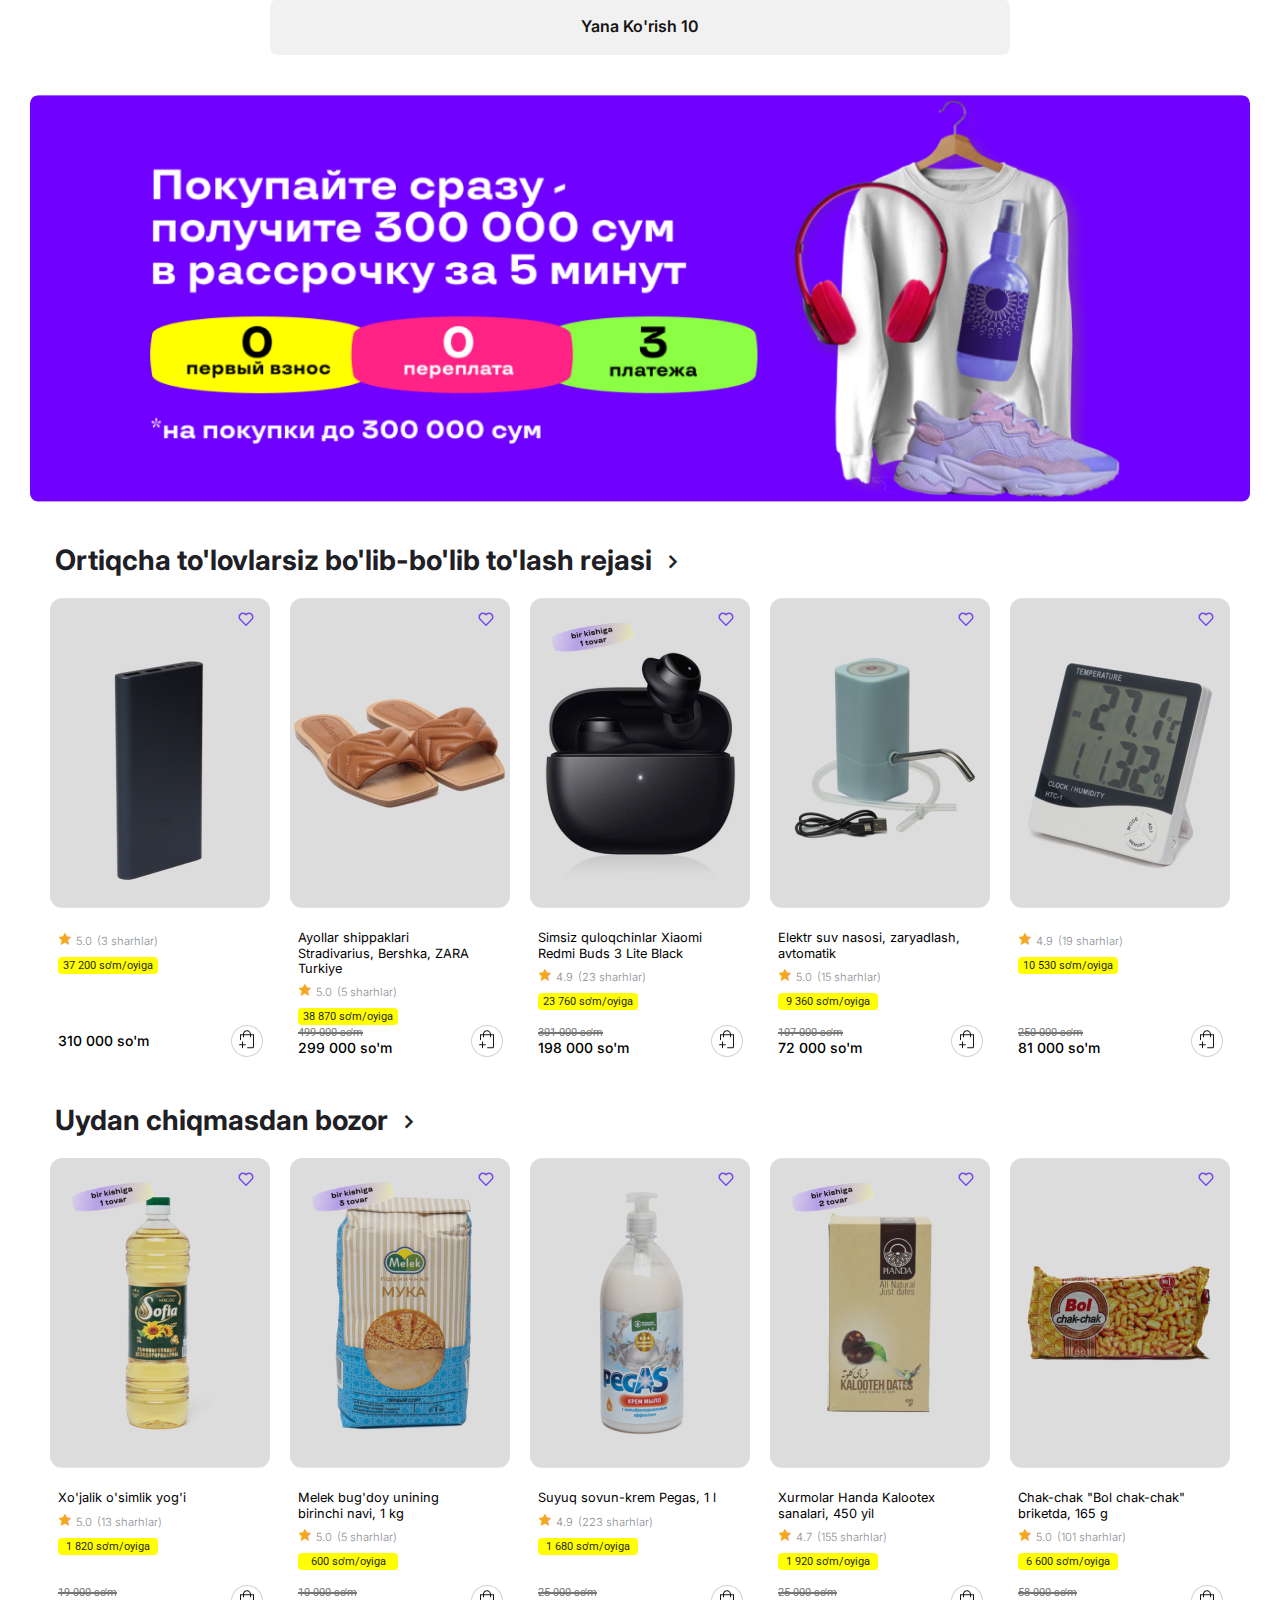
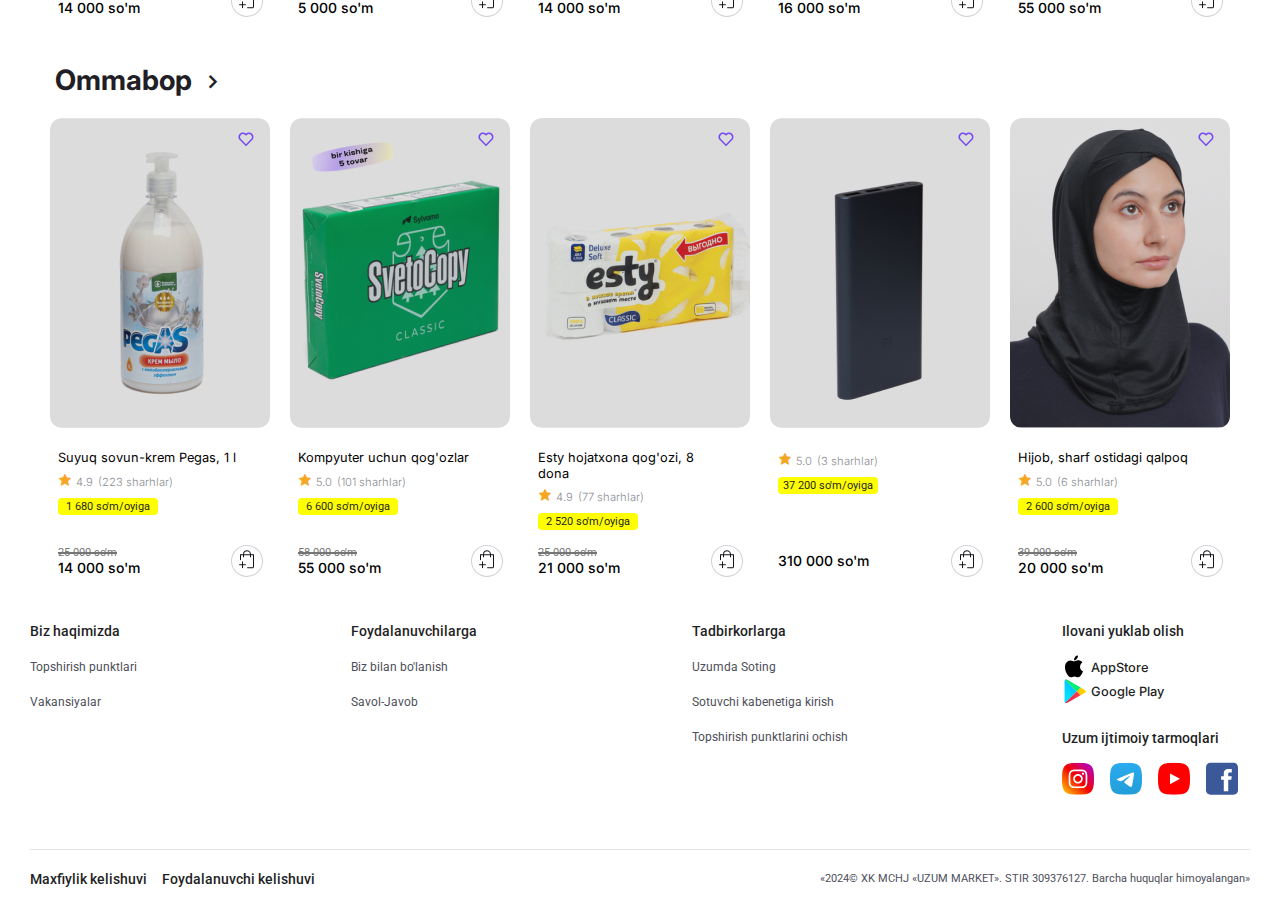
==== commit aa399fb5: "catalog qismi tayyor bo'ldi" ====
--- a/index.html
+++ b/index.html
@@ -14,7 +14,7 @@
 <body>
 
     <!-- Header Section -->
-    <header>
+    <header class="page__size">
         <div class="header-top"></div>
         <div class="catalog-nav-list" id="catalog-nav-list"></div>
         <nav class="navbarBox page__size" id="navbarBox">
@@ -74,7 +74,7 @@
                 </div>
                 <button class="btn__catalog" id="btn__catalog">
                     <div class="catalogBox">
-                        <div class="catolog-icon">
+                        <div class="catolog-icon" id="catolog-icon">
                             <svg width="25" height="24" viewBox="0 0 25 24" fill="none"
                                 xmlns="http://www.w3.org/2000/svg">
                                 <rect x="4.09" y="10" width="16" height="10" rx="1" fill="#5C5CD6" />
@@ -99,6 +99,7 @@
                                     fill="#5C5CD6" mask="url(#path-5-inside-2_1_4912)" />
                             </svg>
                         </div>
+                        <i class='bx bx-x' id="catalob-x"></i>
                         <p>Katalog</p>
                     </div>
                 </button>
--- a/styles/main.css
+++ b/styles/main.css
@@ -40,6 +40,7 @@
     width: 100%;
     height: 100%;
     margin: 0 auto;
+    position: relative;
 }
 
 header .header-top {
@@ -94,6 +95,7 @@
     transition: all .4s;
 }
 
+
 .nav__wrapper .catalogBox:hover {
     background-color: #ceccff;
 }
@@ -101,6 +103,11 @@
 .catalogBox .catolog-icon {
     width: 24px;
     height: 24px;
+}
+
+.catalogBox .bx-x {
+    display: none;
+    font-size: 24px;
 }
 
 .input__products__box {
@@ -1260,4 +1267,112 @@
     font-weight: 600;
     line-height: 1rem;
     color: #1f2026;
+}
+
+.catalog-nav-list {
+    width: 100%;
+    position: absolute;
+    top: 120px;
+    left: 0;
+    background-color: #fff;
+    z-index: 10;
+    padding: 15px 0;
+    display: none;
+}
+
+.nav-wrap-catalog {
+    width: 100%;
+    display: flex;
+    align-items: flex-start;
+    position: relative;
+}
+
+.catalog-box {
+    max-width: 270px;
+    width: 100%;
+    height: auto;   
+    border-right: 1px solid #757575;
+}
+
+.calatog-list {
+    width: 100%;
+    display: flex;
+    flex-direction: column;
+    padding-left: 5px;
+    gap: 3px;
+}
+
+.catalog__item {
+    width: 100%;
+    height: 40px;
+    display: flex;
+    align-items: center;
+    justify-content: start;
+}
+
+.catalog__item:hover {
+    background-color: #f0f2f5;
+}
+
+.catalog__link {
+    font-family: var(--text-inter);
+    font-size: 16px;
+    font-weight: 500;
+    color: #1f2026;
+    display: flex;
+    align-items: center;
+    justify-content: space-between;
+    display: inline-block;
+    width: 100%;
+}
+
+.catalog-section {
+    max-width: 946px;
+    width: 100%;
+    margin-left: 30px;
+    margin-bottom: 30px;
+}
+
+.catalog__title {
+    font-size: 1.125rem;
+    font-weight: 600;
+    margin-top: 9px;
+    display: flex;
+    align-items: center;
+    color: #1F1F26;
+}
+
+.sections-wrapper {
+    margin-top: 10px;
+    width: 100%;
+    display: flex;
+    align-items: self-start;
+    flex-wrap: wrap;
+    justify-content: space-between;
+}
+
+.sections-wrapper .section {
+    max-width: 335px;
+    width: 100%;
+    height: auto;
+    margin-top: 20px;
+}
+
+.sections-wrapper .section .catalog__title__section {
+    font-size: .875rem;
+    font-weight: 600;
+    line-height: 17px;
+    color: #1f2026;
+}
+
+.catalog-section-list {
+    display: flex;
+    flex-direction: column;
+    gap: 9px;
+}
+
+.catalog-section-link {
+    font-size: .8rem;
+    line-height: 1.2rem;
+    color: #7e818c;
 }--- a/styles/media.css
+++ b/styles/media.css
@@ -22,10 +22,6 @@
 
     .navbarBox .nav__wrapper {
         gap: 10px;
-    }
-
-    .btn__catalog {
-        display: none;
     }
 
     .input__products__box input[type="search"] {
@@ -201,6 +197,19 @@
         justify-content: center;
     }
 
+    .catalogBox {
+        width: 80px;
+        height: 32px;
+    }
+
+    .catalogBox p {
+        font-size: 10px;
+    }
+
+    .catalogBox .bx-x {
+        font-size: 14px;
+    }
+
     .nav__wrapper .uzumLogo a {
         width: 180px !important;
     }
@@ -272,6 +281,22 @@
     .swiper-pagination-bullet {
         width: 4px;
         height: 4px;
+    }
+
+    .catalog-nav-list {
+        top: 60px;
+    }
+
+    .catalog-box {
+        max-width: 180px;
+    }
+
+    .catalog__item {
+        height: 30px;
+    }
+
+    .catalog__link {
+        font-size: 14px;
     }
 }
 
@@ -403,6 +428,25 @@
         font-size: 14px;
     }
 
+    .catalogBox {
+        width: 60px;
+        height: 26px;
+    }
+
+    .catalogBox .catolog-icon,
+    .catalogBox .catolog-icon svg {
+        width: 16px;
+        height: 16px;
+    }
+
+    .catalogBox p {
+        font-size: 8px;
+    }
+
+    .catalogBox .bx-x {
+        font-size: 10px;
+    }
+
     .account__box {
         height: 26px;
     }
